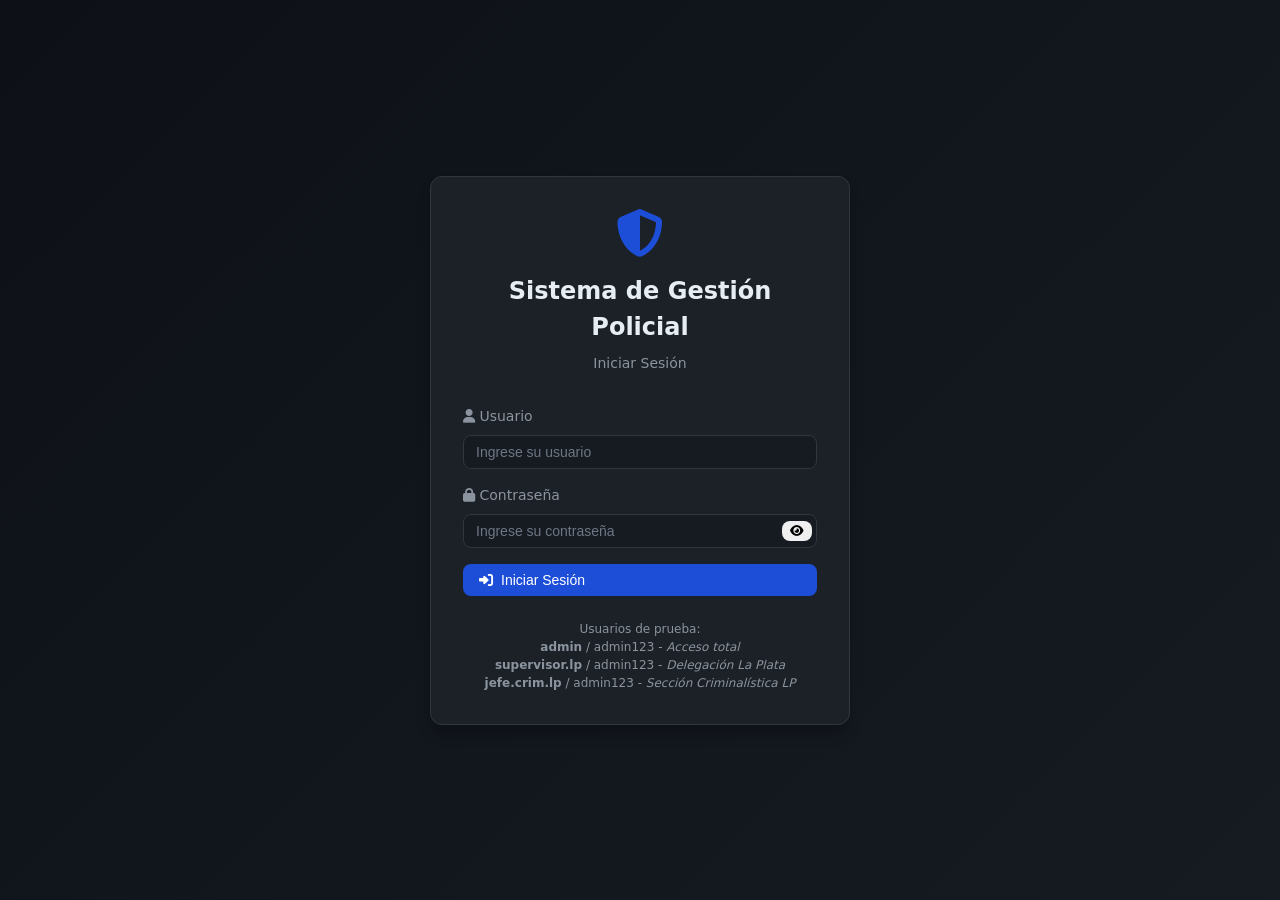
==== configuracion.html @ a8de954f "primeros archivos" ====
<!DOCTYPE html>
<html lang="es">
<head>
    <meta charset="UTF-8">
    <meta name="viewport" content="width=device-width, initial-scale=1.0, user-scalable=yes">
    <title>Configuración - Sistema de Gestión Policial</title>
    <link rel="stylesheet" href="styles.css">
    <link rel="stylesheet" href="https://cdnjs.cloudflare.com/ajax/libs/font-awesome/6.4.0/css/all.min.css">
    <style>
        .catalogo-section { margin-bottom: 2rem; }
        .catalogo-header { display: flex; justify-content: space-between; align-items: center; margin-bottom: 1rem; padding-bottom: 0.5rem; border-bottom: 2px solid var(--accent-primary); }
        .catalogo-items { max-height: 300px; overflow-y: auto; }
        .catalogo-item { display: flex; justify-content: space-between; align-items: center; padding: 0.75rem; border-bottom: 1px solid var(--border); }
        .catalogo-item:hover { background-color: var(--bg-surface); }
        .empty-catalogo { text-align: center; padding: 2rem; color: var(--text-secondary); }
        .add-form { display: flex; gap: 0.5rem; margin-top: 1rem; }
        .add-form input { flex: 1; }
        .grid-catalogos { display: grid; grid-template-columns: repeat(auto-fit, minmax(350px, 1fr)); gap: 1.5rem; }
        .tab-buttons { display: flex; gap: 0.5rem; margin-bottom: 1.5rem; flex-wrap: wrap; }
        .btn-active { background-color: var(--accent-primary); color: white; }
        .btn-inactive { background-color: var(--bg-surface); color: var(--text-secondary); border: 1px solid var(--border); }
        @media (max-width: 768px) { 
            .grid-catalogos { grid-template-columns: 1fr; } 
            .add-form { flex-direction: column; } 
            .tab-buttons { flex-direction: column; } 
            .tab-buttons .btn { width: 100%; } 
        }
    </style>
</head>
<body>
    <div class="header">
        <nav class="navbar">
            <div class="logo"><i class="fas fa-shield-alt"></i><span>Sistema Policial</span></div>
            <div class="hamburger"><span></span><span></span><span></span></div>
            <ul class="nav-menu">
                <li><a href="dashboard.html" class="nav-link"><i class="fas fa-tachometer-alt"></i> Dashboard</a></li>
                <li><a href="personal.html" class="nav-link"><i class="fas fa-users"></i> Personal</a></li>
                <li><a href="recargos.html" class="nav-link"><i class="fas fa-exclamation-triangle"></i> Recargos</a></li>
                <li><a href="expedientes.html" class="nav-link"><i class="fas fa-folder-open"></i> Expedientes</a></li>
                <li><a href="licencias.html" class="nav-link"><i class="fas fa-calendar-alt"></i> Licencias</a></li>
                <li><a href="usuarios.html" class="nav-link"><i class="fas fa-user-cog"></i> Usuarios</a></li>
                <li><a href="configuracion.html" class="nav-link active"><i class="fas fa-cog"></i> Configuración</a></li>
            </ul>
            <div class="user-info"><span id="userInfo"></span><button id="logoutBtn" class="btn btn-sm btn-danger"><i class="fas fa-sign-out-alt"></i> Salir</button></div>
        </nav>
    </div>
    
    <div class="container">
        <h1><i class="fas fa-cog"></i> Configuración del Sistema</h1>
        <p class="text-secondary">Gestione los catálogos, feriados y dependencias del sistema</p>
        
        <div class="tab-buttons">
            <button class="btn btn-active" onclick="showTab('catalogos')" id="tabCatalogosBtn"><i class="fas fa-list"></i> Catálogos</button>
            <button class="btn btn-inactive" onclick="showTab('feriados')" id="tabFeriadosBtn"><i class="fas fa-calendar"></i> Feriados</button>
            <button class="btn btn-inactive" onclick="showTab('sistema')" id="tabSistemaBtn"><i class="fas fa-server"></i> Sistema</button>
            <button class="btn btn-inactive" onclick="showTab('dependencias')" id="tabDependenciasBtn"><i class="fas fa-building"></i> Dependencias</button>
        </div>
        
        <!-- Panel Catálogos -->
        <div id="catalogosPanel" class="tab-panel">
            <div class="grid-catalogos">
                <div class="card catalogo-section">
                    <div class="catalogo-header"><h3><i class="fas fa-user-tie"></i> Jerarquías</h3><span class="badge badge-info" id="jerarquiasCount">0</span></div>
                    <div id="jerarquiasList" class="catalogo-items"></div>
                    <div class="add-form"><input type="text" id="newJerarquia" class="form-control" placeholder="Nueva jerarquía"><button class="btn btn-primary" onclick="addCatalogo('jerarquias', 'newJerarquia')"><i class="fas fa-plus"></i> Agregar</button></div>
                </div>
                <div class="card catalogo-section">
                    <div class="catalogo-header"><h3><i class="fas fa-exclamation-triangle"></i> Tipos Recargo</h3><span class="badge badge-info" id="tipos_recargoCount">0</span></div>
                    <div id="tipos_recargoList" class="catalogo-items"></div>
                    <div class="add-form"><input type="text" id="newTipoRecargo" class="form-control" placeholder="Nuevo tipo"><button class="btn btn-primary" onclick="addCatalogo('tipos_recargo', 'newTipoRecargo')"><i class="fas fa-plus"></i> Agregar</button></div>
                </div>
                <div class="card catalogo-section">
                    <div class="catalogo-header"><h3><i class="fas fa-building"></i> Oficinas</h3><span class="badge badge-info" id="oficinasCount">0</span></div>
                    <div id="oficinasList" class="catalogo-items"></div>
                    <div class="add-form"><input type="text" id="newOficina" class="form-control" placeholder="Nueva oficina"><button class="btn btn-primary" onclick="addCatalogo('oficinas', 'newOficina')"><i class="fas fa-plus"></i> Agregar</button></div>
                </div>
                <div class="card catalogo-section">
                    <div class="catalogo-header"><h3><i class="fas fa-file-alt"></i> Tipos Oficio</h3><span class="badge badge-info" id="tipos_oficioCount">0</span></div>
                    <div id="tipos_oficioList" class="catalogo-items"></div>
                    <div class="add-form"><input type="text" id="newTipoOficio" class="form-control" placeholder="Nuevo tipo"><button class="btn btn-primary" onclick="addCatalogo('tipos_oficio', 'newTipoOficio')"><i class="fas fa-plus"></i> Agregar</button></div>
                </div>
                <div class="card catalogo-section">
                    <div class="catalogo-header"><h3><i class="fas fa-gavel"></i> Juzgados</h3><span class="badge badge-info" id="juzgadosCount">0</span></div>
                    <div id="juzgadosList" class="catalogo-items"></div>
                    <div class="add-form"><input type="text" id="newJuzgado" class="form-control" placeholder="Nuevo juzgado"><button class="btn btn-primary" onclick="addCatalogo('juzgados', 'newJuzgado')"><i class="fas fa-plus"></i> Agregar</button></div>
                </div>
                <div class="card catalogo-section">
                    <div class="catalogo-header"><h3><i class="fas fa-sitemap"></i> Dependencias</h3><span class="badge badge-info" id="dependenciasCount">0</span></div>
                    <div id="dependenciasList" class="catalogo-items"></div>
                    <div class="add-form"><input type="text" id="newDependencia" class="form-control" placeholder="Nueva dependencia"><button class="btn btn-primary" onclick="addCatalogo('dependencias', 'newDependencia')"><i class="fas fa-plus"></i> Agregar</button></div>
                </div>
                <div class="card catalogo-section">
                    <div class="catalogo-header"><h3><i class="fas fa-search"></i> Tipos Requerimiento</h3><span class="badge badge-info" id="tipos_requerimientoCount">0</span></div>
                    <div id="tipos_requerimientoList" class="catalogo-items"></div>
                    <div class="add-form"><input type="text" id="newTipoRequerimiento" class="form-control" placeholder="Nuevo tipo"><button class="btn btn-primary" onclick="addCatalogo('tipos_requerimiento', 'newTipoRequerimiento')"><i class="fas fa-plus"></i> Agregar</button></div>
                </div>
                <div class="card catalogo-section">
                    <div class="catalogo-header"><h3><i class="fas fa-calendar-week"></i> Tipos Licencia</h3><span class="badge badge-info" id="tipos_licenciaCount">0</span></div>
                    <div id="tipos_licenciaList" class="catalogo-items"></div>
                    <div class="add-form"><input type="text" id="newTipoLicencia" class="form-control" placeholder="Nuevo tipo"><button class="btn btn-primary" onclick="addCatalogo('tipos_licencia', 'newTipoLicencia')"><i class="fas fa-plus"></i> Agregar</button></div>
                </div>
                <div class="card catalogo-section">
                    <div class="catalogo-header"><h3><i class="fas fa-hospital-user"></i> Obras Sociales</h3><span class="badge badge-info" id="obras_socialesCount">0</span></div>
                    <div id="obras_socialesList" class="catalogo-items"></div>
                    <div class="add-form"><input type="text" id="newObraSocial" class="form-control" placeholder="Nueva obra social"><button class="btn btn-primary" onclick="addCatalogo('obras_sociales', 'newObraSocial')"><i class="fas fa-plus"></i> Agregar</button></div>
                </div>
            </div>
        </div>
        
        <!-- Panel Feriados -->
        <div id="feriadosPanel" class="tab-panel" style="display:none;">
            <div class="card">
                <div class="card-header"><h3><i class="fas fa-calendar-alt"></i> Feriados</h3><button class="btn btn-primary" onclick="openFeriadoModal()"><i class="fas fa-plus"></i> Agregar</button></div>
                <div class="table-container">
                    <table id="feriadosTable">
                        <thead><tr><th>Fecha</th><th>Motivo</th><th>Tipo</th><th>Acciones</th></tr></thead>
                        <tbody id="feriadosTableBody"></tbody>
                    </table>
                </div>
            </div>
        </div>
        
        <!-- Panel Sistema -->
        <div id="sistemaPanel" class="tab-panel" style="display:none;">
            <div class="grid-catalogos">
                <div class="card">
                    <div class="card-header"><h3>Configuración General</h3></div>
                    <div class="card-body">
                        <div><label>Nombre Sistema</label><input type="text" id="config_nombre_sistema" class="form-control"></div>
                        <button class="btn btn-primary mt-2" onclick="saveConfiguracionGeneral()">Guardar</button>
                    </div>
                </div>
                <div class="card">
                    <div class="card-header"><h3>Respaldo</h3></div>
                    <div class="card-body">
                        <button class="btn btn-primary" onclick="backupDatabase()">Exportar Backup</button>
                        <button class="btn btn-secondary" onclick="restoreDatabase()">Restaurar</button>
                        <input type="file" id="restore_file" style="display:none;" accept=".json">
                    </div>
                </div>
            </div>
        </div>
        
        <!-- Panel Dependencias -->
        <div id="dependenciasPanel" class="tab-panel" style="display:none;">
            <div class="card">
                <div class="card-header"><h3>Estructura</h3><button class="btn btn-primary" onclick="openDependenciaModal()"><i class="fas fa-plus"></i> Nueva Dependencia</button></div>
                <div class="table-container">
                    <table id="dependenciasTable">
                        <thead><tr><th>Nombre</th><th>Nivel</th><th>Padre</th><th>Código</th><th>Acciones</th></tr></thead>
                        <tbody id="dependenciasTableBody"></tbody>
                    </table>
                </div>
            </div>
        </div>
    </div>
    
    <!-- Modales -->
    <div id="editCatalogoModal" class="modal">
        <div class="modal-content" style="max-width:400px;">
            <div class="modal-header"><h3>Editar</h3><span class="close-modal">&times;</span></div>
            <div class="modal-body"><div><label>Valor</label><input type="text" id="editCatalogoValor" class="form-control"><input type="hidden" id="editCatalogoId"><input type="hidden" id="editCatalogoTipo"></div></div>
            <div class="modal-footer"><button class="btn btn-secondary" onclick="closeModal()">Cancelar</button><button class="btn btn-primary" onclick="saveEditCatalogo()">Guardar</button></div>
        </div>
    </div>
    
    <div id="feriadoModal" class="modal">
        <div class="modal-content" style="max-width:400px;">
            <div class="modal-header"><h3>Agregar Feriado</h3><span class="close-modal">&times;</span></div>
            <div class="modal-body">
                <div><label>Fecha</label><input type="date" id="feriado_fecha" class="form-control"></div>
                <div><label>Motivo</label><input type="text" id="feriado_motivo" class="form-control"></div>
                <div><label>Tipo</label><select id="feriado_tipo" class="form-control"><option>Nacional</option><option>Provincial</option><option>Municipal</option></select></div>
            </div>
            <div class="modal-footer"><button class="btn btn-secondary" onclick="closeModal()">Cancelar</button><button class="btn btn-primary" onclick="saveFeriado()">Guardar</button></div>
        </div>
    </div>
    
    <div id="dependenciaModal" class="modal">
        <div class="modal-content" style="max-width:500px;">
            <div class="modal-header"><h3>Nueva Dependencia</h3><span class="close-modal">&times;</span></div>
            <div class="modal-body">
                <div><label>Nombre</label><input type="text" id="dependencia_nombre" class="form-control"></div>
                <div><label>Nivel</label><select id="dependencia_nivel" class="form-control"><option>central</option><option>delegacion</option><option>seccion</option></select></div>
                <div><label>Padre</label><select id="dependencia_padre" class="form-control"><option value="">Ninguno</option></select></div>
                <div><label>Código</label><input type="text" id="dependencia_codigo" class="form-control"></div>
                <div><label>Dirección</label><textarea id="dependencia_direccion" class="form-control" rows="2"></textarea></div>
                <div><label>Teléfono</label><input type="text" id="dependencia_telefono" class="form-control"></div>
                <div><label>Email</label><input type="email" id="dependencia_email" class="form-control"></div>
            </div>
            <div class="modal-footer"><button class="btn btn-secondary" onclick="closeModal()">Cancelar</button><button class="btn btn-primary" onclick="saveDependencia()">Guardar</button></div>
        </div>
    </div>
    
    <div id="toast-container" class="toast-container"></div>
    
    <script>
        const API_URL = 'backend/api.php';
        
        function showToast(message, type) {
            const container = document.getElementById('toast-container');
            if (!container) return;
            const toast = document.createElement('div');
            toast.className = `toast toast-${type}`;
            toast.innerHTML = `<div>${message}</div>`;
            container.appendChild(toast);
            setTimeout(() => toast.remove(), 3000);
        }
        
        function escapeHtml(text) {
            if (!text) return '';
            const div = document.createElement('div');
            div.textContent = text;
            return div.innerHTML;
        }
        
        function getToken() {
            return localStorage.getItem('jwt_token');
        }
        
        async function apiRequest(endpoint, method = 'GET', data = null) {
            const token = getToken();
            const headers = { 'Content-Type': 'application/json' };
            if (token) headers['Authorization'] = `Bearer ${token}`;
            
            let url = `${API_URL}?endpoint=${endpoint}`;
            const options = { method, headers };
            if (data && (method === 'POST' || method === 'PUT')) options.body = JSON.stringify(data);
            
            try {
                const response = await fetch(url, options);
                const result = await response.json();
                if (response.status === 401) {
                    window.location.href = 'index.html';
                    throw new Error('Sesión expirada');
                }
                return result;
            } catch (error) {
                console.error('API Error:', error);
                showToast('Error de conexión', 'error');
                return [];
            }
        }
        
        function closeModal() {
            document.querySelectorAll('.modal').forEach(m => m.style.display = 'none');
        }
        
        function showTab(tab) {
            document.getElementById('catalogosPanel').style.display = 'none';
            document.getElementById('feriadosPanel').style.display = 'none';
            document.getElementById('sistemaPanel').style.display = 'none';
            document.getElementById('dependenciasPanel').style.display = 'none';
            document.getElementById(`${tab}Panel`).style.display = 'block';
            
            const btns = ['catalogos', 'feriados', 'sistema', 'dependencias'];
            btns.forEach(btn => {
                const el = document.getElementById(`tab${btn.charAt(0).toUpperCase() + btn.slice(1)}Btn`);
                if (el) {
                    el.className = btn === tab ? 'btn btn-active' : 'btn btn-inactive';
                }
            });
        }
        
        async function loadCatalogo(tipo) {
            try {
                const response = await fetch(`${API_URL}?endpoint=catalogos&tipo=${tipo}`, {
                    headers: { 'Authorization': `Bearer ${getToken()}` }
                });
                const data = await response.json();
                const container = document.getElementById(`${tipo}List`);
                const countSpan = document.getElementById(`${tipo}Count`);
                if (countSpan) countSpan.textContent = data.length;
                if (container) {
                    if (!data || data.length === 0) {
                        container.innerHTML = '<div class="empty-catalogo">No hay elementos registrados</div>';
                    } else {
                        container.innerHTML = data.map(item => `
                            <div class="catalogo-item">
                                <span>${escapeHtml(item.valor)}</span>
                                <div>
                                    <button class="btn-sm btn-warning" onclick="openEditModal(${item.id}, '${tipo}', '${escapeHtml(item.valor)}')">
                                        <i class="fas fa-edit"></i>
                                    </button>
                                    <button class="btn-sm btn-danger" onclick="deleteCatalogo(${item.id}, '${tipo}')">
                                        <i class="fas fa-trash"></i>
                                    </button>
                                </div>
                            </div>
                        `).join('');
                    }
                }
            } catch (error) {
                console.error(`Error loading ${tipo}:`, error);
                showToast(`Error cargando ${tipo}`, 'error');
            }
        }
        
        async function loadAllCatalogos() {
            const catalogosList = [
                'jerarquias', 'tipos_recargo', 'oficinas', 'tipos_oficio',
                'juzgados', 'dependencias', 'tipos_requerimiento', 
                'tipos_licencia', 'obras_sociales'
            ];
            for (const tipo of catalogosList) {
                await loadCatalogo(tipo);
            }
        }
        
        async function addCatalogo(tipo, inputId) {
            const input = document.getElementById(inputId);
            const valor = input.value.trim();
            if (!valor) {
                showToast('Ingrese un valor', 'warning');
                return;
            }
            try {
                const response = await fetch(`${API_URL}?endpoint=catalogos`, {
                    method: 'POST',
                    headers: {
                        'Content-Type': 'application/json',
                        'Authorization': `Bearer ${getToken()}`
                    },
                    body: JSON.stringify({ tipo, valor, orden: 0 })
                });
                const result = await response.json();
                if (result.success) {
                    showToast('Elemento agregado correctamente', 'success');
                    input.value = '';
                    await loadCatalogo(tipo);
                } else {
                    showToast(result.error || 'Error al agregar', 'error');
                }
            } catch (error) {
                showToast('Error de conexión', 'error');
            }
        }
        
        function openEditModal(id, tipo, valor) {
            document.getElementById('editCatalogoId').value = id;
            document.getElementById('editCatalogoTipo').value = tipo;
            document.getElementById('editCatalogoValor').value = valor;
            document.getElementById('editCatalogoModal').style.display = 'flex';
        }
        
        async function saveEditCatalogo() {
            const id = document.getElementById('editCatalogoId').value;
            const tipo = document.getElementById('editCatalogoTipo').value;
            const nuevoValor = document.getElementById('editCatalogoValor').value.trim();
            if (!nuevoValor) {
                showToast('El valor no puede estar vacío', 'warning');
                return;
            }
            try {
                const response = await fetch(`${API_URL}?endpoint=catalogos&id=${id}`, {
                    method: 'PUT',
                    headers: {
                        'Content-Type': 'application/json',
                        'Authorization': `Bearer ${getToken()}`
                    },
                    body: JSON.stringify({ valor: nuevoValor, orden: 0 })
                });
                const result = await response.json();
                if (result.success) {
                    showToast('Elemento actualizado', 'success');
                    closeModal();
                    await loadCatalogo(tipo);
                } else {
                    showToast(result.error || 'Error al actualizar', 'error');
                }
            } catch (error) {
                showToast('Error de conexión', 'error');
            }
        }
        
        async function deleteCatalogo(id, tipo) {
            if (!confirm('¿Eliminar este elemento? Podría afectar registros existentes.')) return;
            try {
                const response = await fetch(`${API_URL}?endpoint=catalogos&id=${id}`, {
                    method: 'DELETE',
                    headers: { 'Authorization': `Bearer ${getToken()}` }
                });
                const result = await response.json();
                if (result.success) {
                    showToast('Elemento eliminado', 'success');
                    await loadCatalogo(tipo);
                } else {
                    showToast(result.error || 'Error al eliminar', 'error');
                }
            } catch (error) {
                showToast('Error de conexión', 'error');
            }
        }
        
        async function loadFeriados() {
            try {
                const response = await fetch(`${API_URL}?endpoint=feriados`, {
                    headers: { 'Authorization': `Bearer ${getToken()}` }
                });
                const data = await response.json();
                const tbody = document.getElementById('feriadosTableBody');
                if (!data || data.length === 0) {
                    tbody.innerHTML = '<tr><td colspan="4" class="text-center">No hay feriados registrados</td></tr>';
                } else {
                    tbody.innerHTML = data.map(item => `
                        <tr>
                            <td>${item.fecha}</td>
                            <td>${escapeHtml(item.motivo)}</td>
                            <td><span class="badge badge-info">${item.tipo}</span></td>
                            <td><button class="btn-sm btn-danger" onclick="deleteFeriado(${item.id})"><i class="fas fa-trash"></i> Eliminar</button></td>
                        </tr>
                    `).join('');
                }
            } catch (error) {
                console.error('Error loading feriados:', error);
                showToast('Error cargando feriados', 'error');
            }
        }
        
        function openFeriadoModal() {
            document.getElementById('feriadoModal').style.display = 'flex';
            document.getElementById('feriado_fecha').value = new Date().toISOString().split('T')[0];
            document.getElementById('feriado_motivo').value = '';
            document.getElementById('feriado_tipo').value = 'Nacional';
        }
        
        async function saveFeriado() {
            const fecha = document.getElementById('feriado_fecha').value;
            const motivo = document.getElementById('feriado_motivo').value;
            const tipo = document.getElementById('feriado_tipo').value;
            if (!fecha || !motivo) {
                showToast('Complete todos los campos', 'warning');
                return;
            }
            try {
                const response = await fetch(`${API_URL}?endpoint=feriados`, {
                    method: 'POST',
                    headers: {
                        'Content-Type': 'application/json',
                        'Authorization': `Bearer ${getToken()}`
                    },
                    body: JSON.stringify({ fecha, motivo, tipo })
                });
                const result = await response.json();
                if (result.success) {
                    showToast('Feriado agregado correctamente', 'success');
                    closeModal();
                    loadFeriados();
                } else {
                    showToast(result.error || 'Error al agregar', 'error');
                }
            } catch (error) {
                showToast('Error de conexión', 'error');
            }
        }
        
        async function deleteFeriado(id) {
            if (!confirm('¿Eliminar este feriado?')) return;
            try {
                const response = await fetch(`${API_URL}?endpoint=feriados&id=${id}`, {
                    method: 'DELETE',
                    headers: { 'Authorization': `Bearer ${getToken()}` }
                });
                const result = await response.json();
                if (result.success) {
                    showToast('Feriado eliminado', 'success');
                    loadFeriados();
                } else {
                    showToast(result.error || 'Error al eliminar', 'error');
                }
            } catch (error) {
                showToast('Error de conexión', 'error');
            }
        }
        
        async function loadConfiguracion() {
            try {
                const response = await fetch(`${API_URL}?endpoint=configuracion`, {
                    headers: { 'Authorization': `Bearer ${getToken()}` }
                });
                const config = await response.json();
                document.getElementById('config_nombre_sistema').value = config.nombre_sistema || 'Sistema Policial';
            } catch (error) {
                console.error('Error loading config:', error);
            }
        }
        
        async function saveConfiguracionGeneral() {
            const nombreSistema = document.getElementById('config_nombre_sistema').value;
            try {
                const response = await fetch(`${API_URL}?endpoint=configuracion`, {
                    method: 'POST',
                    headers: {
                        'Content-Type': 'application/json',
                        'Authorization': `Bearer ${getToken()}`
                    },
                    body: JSON.stringify({ clave: 'nombre_sistema', valor: nombreSistema, tipo: 'text' })
                });
                const result = await response.json();
                if (result.success) {
                    showToast('Configuración guardada', 'success');
                } else {
                    showToast('Error al guardar', 'error');
                }
            } catch (error) {
                showToast('Error de conexión', 'error');
            }
        }
        
        async function backupDatabase() {
            try {
                const response = await fetch(`${API_URL}?endpoint=backup`, {
                    headers: { 'Authorization': `Bearer ${getToken()}` }
                });
                const data = await response.json();
                const blob = new Blob([JSON.stringify(data, null, 2)], { type: 'application/json' });
                const url = URL.createObjectURL(blob);
                const a = document.createElement('a');
                a.href = url;
                a.download = `backup_${new Date().toISOString().split('T')[0]}.json`;
                a.click();
                URL.revokeObjectURL(url);
                showToast('Backup generado correctamente', 'success');
            } catch (error) {
                showToast('Error generando backup', 'error');
            }
        }
        
        function restoreDatabase() {
            document.getElementById('restore_file').click();
            document.getElementById('restore_file').onchange = async (e) => {
                const file = e.target.files[0];
                if (!file) return;
                const reader = new FileReader();
                reader.onload = async (event) => {
                    try {
                        const data = JSON.parse(event.target.result);
                        const response = await fetch(`${API_URL}?endpoint=restore`, {
                            method: 'POST',
                            headers: {
                                'Content-Type': 'application/json',
                                'Authorization': `Bearer ${getToken()}`
                            },
                            body: JSON.stringify(data)
                        });
                        const result = await response.json();
                        if (result.success) {
                            showToast('Base de datos restaurada correctamente', 'success');
                            location.reload();
                        } else {
                            showToast('Error al restaurar', 'error');
                        }
                    } catch (error) {
                        showToast('Error restaurando backup', 'error');
                    }
                };
                reader.readAsText(file);
            };
        }
        
        async function loadDependencias() {
            try {
                const response = await fetch(`${API_URL}?endpoint=dependencias`, {
                    headers: { 'Authorization': `Bearer ${getToken()}` }
                });
                const data = await response.json();
                const tbody = document.getElementById('dependenciasTableBody');
                if (!data || data.length === 0) {
                    tbody.innerHTML = '<tr><td colspan="5" class="text-center">No hay dependencias registradas</td></tr>';
                } else {
                    tbody.innerHTML = data.map(item => `
                        <tr>
                            <td>${escapeHtml(item.nombre)}</td>
                            <td><span class="badge badge-info">${item.nivel}</span></td>
                            <td>${escapeHtml(item.padre_nombre || '-')}</td>
                            <td>${escapeHtml(item.codigo || '-')}</td>
                            <td>
                                <button class="btn-sm btn-primary" onclick="editDependencia(${item.id})"><i class="fas fa-edit"></i></button>
                                <button class="btn-sm btn-danger" onclick="deleteDependencia(${item.id})"><i class="fas fa-trash"></i></button>
                             </td>
                        </tr>
                    `).join('');
                }
                const selectPadre = document.getElementById('dependencia_padre');
                if (selectPadre) {
                    selectPadre.innerHTML = '<option value="">Ninguna (Nivel superior)</option>' + 
                        data.filter(d => d.nivel !== 'seccion').map(d => `<option value="${d.id}">${escapeHtml(d.nombre)}</option>`).join('');
                }
            } catch (error) {
                console.error('Error loading dependencias:', error);
                showToast('Error cargando dependencias', 'error');
            }
        }
        
        function openDependenciaModal(data = null) {
            const modal = document.getElementById('dependenciaModal');
            if (!modal) return;
            if (data) {
                document.getElementById('dependencia_nombre').value = data.nombre;
                document.getElementById('dependencia_nivel').value = data.nivel;
                document.getElementById('dependencia_padre').value = data.padre_id || '';
                document.getElementById('dependencia_codigo').value = data.codigo || '';
                document.getElementById('dependencia_direccion').value = data.direccion || '';
                document.getElementById('dependencia_telefono').value = data.telefono || '';
                document.getElementById('dependencia_email').value = data.email || '';
                modal.dataset.id = data.id;
                document.querySelector('#dependenciaModal .modal-header h3').textContent = 'Editar Dependencia';
            } else {
                const form = document.getElementById('dependenciaForm');
                if (form) form.reset();
                delete modal.dataset.id;
                document.querySelector('#dependenciaModal .modal-header h3').textContent = 'Nueva Dependencia';
            }
            modal.style.display = 'flex';
        }
        
        async function saveDependencia() {
            const modal = document.getElementById('dependenciaModal');
            const id = modal.dataset?.id;
            const data = {
                nombre: document.getElementById('dependencia_nombre').value,
                nivel: document.getElementById('dependencia_nivel').value,
                padre_id: document.getElementById('dependencia_padre').value || null,
                codigo: document.getElementById('dependencia_codigo').value,
                direccion: document.getElementById('dependencia_direccion').value,
                telefono: document.getElementById('dependencia_telefono').value,
                email: document.getElementById('dependencia_email').value
            };
            if (!data.nombre) {
                showToast('Complete el nombre de la dependencia', 'warning');
                return;
            }
            try {
                let result;
                if (id) {
                    result = await apiRequest(`dependencias&id=${id}`, 'PUT', data);
                } else {
                    result = await apiRequest('dependencias', 'POST', data);
                }
                if (result && result.success) {
                    showToast(`Dependencia ${id ? 'actualizada' : 'creada'} correctamente`, 'success');
                    closeModal();
                    loadDependencias();
                } else {
                    showToast('Error al guardar', 'error');
                }
            } catch (error) {
                showToast('Error guardando dependencia', 'error');
            }
        }
        
        async function editDependencia(id) {
            try {
                const data = await apiRequest(`dependencias&id=${id}`);
                if (data) openDependenciaModal(data);
            } catch (error) {
                showToast('Error cargando datos', 'error');
            }
        }
        
        async function deleteDependencia(id) {
            if (confirm('¿Eliminar esta dependencia? Se eliminarán también sus sub-dependencias.')) {
                try {
                    const result = await apiRequest(`dependencias&id=${id}`, 'DELETE');
                    if (result && result.success) {
                        showToast('Dependencia eliminada', 'success');
                        loadDependencias();
                    } else {
                        showToast('Error al eliminar', 'error');
                    }
                } catch (error) {
                    showToast('Error eliminando dependencia', 'error');
                }
            }
        }
        
        function checkAuth() {
            const user = localStorage.getItem('current_user');
            if (!user) {
                window.location.href = 'index.html';
                return false;
            }
            const userData = JSON.parse(user);
            const userInfoEl = document.getElementById('userInfo');
            if (userInfoEl) {
                userInfoEl.innerHTML = `<span>${userData.nombre}</span><span class="badge badge-info">${userData.rol}</span>`;
            }
            return true;
        }
        
        function handleLogout() {
            localStorage.removeItem('current_user');
            localStorage.removeItem('jwt_token');
            window.location.href = 'index.html';
        }
        
        function toggleMobileMenu() {
            document.querySelector('.nav-menu')?.classList.toggle('active');
        }
        
        document.addEventListener('DOMContentLoaded', async () => {
            if (!checkAuth()) return;
            await loadAllCatalogos();
            await loadFeriados();
            await loadConfiguracion();
            await loadDependencias();
            document.getElementById('logoutBtn')?.addEventListener('click', handleLogout);
            document.querySelector('.hamburger')?.addEventListener('click', toggleMobileMenu);
            document.querySelectorAll('.close-modal').forEach(btn => btn.addEventListener('click', closeModal));
            window.addEventListener('click', (e) => {
                if (e.target.classList?.contains('modal')) closeModal();
            });
        });
        
        // Exponer funciones globales
        window.showTab = showTab;
        window.addCatalogo = addCatalogo;
        window.openEditModal = openEditModal;
        window.saveEditCatalogo = saveEditCatalogo;
        window.deleteCatalogo = deleteCatalogo;
        window.openFeriadoModal = openFeriadoModal;
        window.saveFeriado = saveFeriado;
        window.deleteFeriado = deleteFeriado;
        window.saveConfiguracionGeneral = saveConfiguracionGeneral;
        window.backupDatabase = backupDatabase;
        window.restoreDatabase = restoreDatabase;
        window.openDependenciaModal = openDependenciaModal;
        window.saveDependencia = saveDependencia;
        window.editDependencia = editDependencia;
        window.deleteDependencia = deleteDependencia;
        window.closeModal = closeModal;
        window.handleLogout = handleLogout;
        window.toggleMobileMenu = toggleMobileMenu;
    </script>
</body>
</html>
---- styles.css ----
/* ==================== VARIABLES CSS - TEMA OSCURO ==================== */
:root {
    --bg-primary: #0d1117;
    --bg-surface: #161b22;
    --bg-card: #1c2128;
    --border: #30363d;
    --accent-primary: #1d4ed8;
    --accent-primary-hover: #1e40af;
    --accent-success: #16a34a;
    --accent-success-hover: #15803d;
    --accent-warning: #d97706;
    --accent-warning-hover: #b45309;
    --accent-danger: #dc2626;
    --accent-danger-hover: #b91c1c;
    --text-primary: #e6edf3;
    --text-secondary: #8b949e;
    --text-muted: #6e7683;
    --radius-card: 12px;
    --radius-element: 8px;
    --shadow-sm: 0 1px 2px 0 rgba(0, 0, 0, 0.3);
    --shadow-md: 0 4px 6px -1px rgba(0, 0, 0, 0.3);
    --shadow-lg: 0 10px 15px -3px rgba(0, 0, 0, 0.3);
    --transition: all 0.3s ease;
}

/* ==================== RESET Y ESTILOS BASE ==================== */
* {
    margin: 0;
    padding: 0;
    box-sizing: border-box;
}

body {
    font-family: 'Segoe UI', system-ui, -apple-system, 'Roboto', sans-serif;
    background-color: var(--bg-primary);
    color: var(--text-primary);
    line-height: 1.5;
    overflow-x: hidden;
}

/* ==================== SCROLLBAR PERSONALIZADA ==================== */
::-webkit-scrollbar { width: 8px; height: 8px; }
::-webkit-scrollbar-track { background: var(--bg-surface); border-radius: 4px; }
::-webkit-scrollbar-thumb { background: var(--border); border-radius: 4px; }
::-webkit-scrollbar-thumb:hover { background: var(--text-secondary); }

/* ==================== CONTENEDORES ==================== */
.container { max-width: 1400px; margin: 0 auto; padding: 20px; }

/* ==================== HEADER Y NAVEGACIÓN ==================== */
.header {
    background-color: var(--bg-surface);
    border-bottom: 1px solid var(--border);
    position: sticky;
    top: 0;
    z-index: 1000;
    backdrop-filter: blur(10px);
}
.navbar {
    display: flex;
    justify-content: space-between;
    align-items: center;
    padding: 1rem 2rem;
    max-width: 1400px;
    margin: 0 auto;
}
.logo {
    display: flex;
    align-items: center;
    gap: 10px;
    font-size: 1.25rem;
    font-weight: bold;
    color: var(--accent-primary);
}
.logo i { font-size: 1.5rem; }
.nav-menu { display: flex; gap: 0.5rem; list-style: none; }
.nav-link {
    color: var(--text-secondary);
    text-decoration: none;
    padding: 0.5rem 1rem;
    border-radius: var(--radius-element);
    transition: var(--transition);
    display: flex;
    align-items: center;
    gap: 8px;
}
.nav-link:hover { background-color: var(--bg-card); color: var(--text-primary); }
.nav-link.active { background-color: var(--accent-primary); color: white; }
.user-info { display: flex; align-items: center; gap: 1rem; }

/* ==================== BOTÓN HAMBURGUESA ==================== */
.hamburger {
    display: none;
    flex-direction: column;
    cursor: pointer;
    gap: 4px;
}
.hamburger span {
    width: 25px;
    height: 3px;
    background-color: var(--text-primary);
    border-radius: 3px;
    transition: var(--transition);
}

/* ==================== TARJETAS ==================== */
.card {
    background-color: var(--bg-card);
    border: 1px solid var(--border);
    border-radius: var(--radius-card);
    padding: 1.5rem;
    transition: var(--transition);
}
.card:hover { transform: translateY(-2px); box-shadow: var(--shadow-md); }
.card-header {
    display: flex;
    justify-content: space-between;
    align-items: center;
    margin-bottom: 1rem;
    padding-bottom: 0.75rem;
    border-bottom: 1px solid var(--border);
}
.card-title { font-size: 1.25rem; font-weight: 600; }
.card-body { margin-top: 1rem; }

/* ==================== BOTONES ==================== */
.btn {
    padding: 0.5rem 1rem;
    border: none;
    border-radius: var(--radius-element);
    cursor: pointer;
    font-size: 0.875rem;
    font-weight: 500;
    transition: var(--transition);
    display: inline-flex;
    align-items: center;
    gap: 8px;
    text-decoration: none;
}
.btn-primary { background-color: var(--accent-primary); color: white; }
.btn-primary:hover { background-color: var(--accent-primary-hover); transform: translateY(-1px); }
.btn-success { background-color: var(--accent-success); color: white; }
.btn-success:hover { background-color: var(--accent-success-hover); }
.btn-warning { background-color: var(--accent-warning); color: white; }
.btn-warning:hover { background-color: var(--accent-warning-hover); }
.btn-danger { background-color: var(--accent-danger); color: white; }
.btn-danger:hover { background-color: var(--accent-danger-hover); }
.btn-secondary {
    background-color: var(--bg-surface);
    color: var(--text-primary);
    border: 1px solid var(--border);
}
.btn-secondary:hover { background-color: var(--bg-card); border-color: var(--text-secondary); }
.btn-sm { padding: 0.25rem 0.5rem; font-size: 0.75rem; }
.btn:disabled { opacity: 0.5; cursor: not-allowed; }

/* ==================== FORMULARIOS ==================== */
.form-group { margin-bottom: 1rem; }
.form-group label {
    display: block;
    margin-bottom: 0.5rem;
    color: var(--text-secondary);
    font-size: 0.875rem;
    font-weight: 500;
}
.form-control {
    width: 100%;
    padding: 0.5rem 0.75rem;
    background-color: var(--bg-surface);
    border: 1px solid var(--border);
    border-radius: var(--radius-element);
    color: var(--text-primary);
    font-size: 0.875rem;
    transition: var(--transition);
}
.form-control:focus {
    outline: none;
    border-color: var(--accent-primary);
    box-shadow: 0 0 0 2px rgba(29, 78, 216, 0.2);
}
.form-control::placeholder { color: var(--text-muted); }
select.form-control { cursor: pointer; }
textarea.form-control { resize: vertical; min-height: 80px; }
.form-row {
    display: grid;
    grid-template-columns: repeat(auto-fit, minmax(250px, 1fr));
    gap: 1rem;
}

/* ==================== TABLAS ==================== */
.table-container {
    overflow-x: auto;
    border-radius: var(--radius-card);
    border: 1px solid var(--border);
}
table {
    width: 100%;
    border-collapse: collapse;
    font-size: 0.875rem;
}
th, td {
    padding: 0.75rem 1rem;
    text-align: left;
    border-bottom: 1px solid var(--border);
}
th {
    background-color: var(--bg-surface);
    font-weight: 600;
    color: var(--text-secondary);
    position: sticky;
    top: 0;
}
tr:hover { background-color: var(--bg-surface); }

/* ==================== MODAL ==================== */
.modal {
    display: none;
    position: fixed;
    top: 0;
    left: 0;
    width: 100%;
    height: 100%;
    background-color: rgba(0, 0, 0, 0.8);
    z-index: 2000;
    justify-content: center;
    align-items: center;
    backdrop-filter: blur(4px);
}
.modal-content {
    background-color: var(--bg-card);
    border-radius: var(--radius-card);
    width: 90%;
    max-width: 800px;
    max-height: 90vh;
    overflow-y: auto;
    animation: modalSlideIn 0.3s ease;
    border: 1px solid var(--border);
}
@keyframes modalSlideIn {
    from { transform: translateY(-50px); opacity: 0; }
    to { transform: translateY(0); opacity: 1; }
}
.modal-header {
    display: flex;
    justify-content: space-between;
    align-items: center;
    padding: 1rem 1.5rem;
    border-bottom: 1px solid var(--border);
    position: sticky;
    top: 0;
    background-color: var(--bg-card);
    z-index: 1;
}
.modal-body { padding: 1.5rem; }
.modal-footer {
    padding: 1rem 1.5rem;
    border-top: 1px solid var(--border);
    display: flex;
    justify-content: flex-end;
    gap: 0.5rem;
    position: sticky;
    bottom: 0;
    background-color: var(--bg-card);
}
.close-modal {
    font-size: 1.5rem;
    cursor: pointer;
    color: var(--text-secondary);
    transition: var(--transition);
}
.close-modal:hover { color: var(--accent-danger); }

/* ==================== TOAST NOTIFICATIONS ==================== */
.toast-container {
    position: fixed;
    top: 20px;
    right: 20px;
    z-index: 3000;
}
.toast {
    background-color: var(--bg-card);
    border-left: 4px solid;
    border-radius: var(--radius-element);
    padding: 0.75rem 1rem;
    margin-bottom: 0.5rem;
    min-width: 280px;
    animation: toastSlideIn 0.3s ease;
    box-shadow: var(--shadow-lg);
    display: flex;
    justify-content: space-between;
    align-items: center;
}
.toast-success { border-left-color: var(--accent-success); }
.toast-error { border-left-color: var(--accent-danger); }
.toast-warning { border-left-color: var(--accent-warning); }
.toast-info { border-left-color: var(--accent-primary); }
@keyframes toastSlideIn {
    from { transform: translateX(100%); opacity: 0; }
    to { transform: translateX(0); opacity: 1; }
}

/* ==================== DASHBOARD WIDGETS ==================== */
.dashboard-grid {
    display: grid;
    grid-template-columns: repeat(auto-fit, minmax(350px, 1fr));
    gap: 1.5rem;
    margin-top: 1.5rem;
}
.widget {
    background-color: var(--bg-card);
    border: 1px solid var(--border);
    border-radius: var(--radius-card);
    padding: 1.5rem;
}
.widget-title {
    font-size: 0.875rem;
    font-weight: 600;
    margin-bottom: 1rem;
    color: var(--text-secondary);
    text-transform: uppercase;
    letter-spacing: 0.5px;
}
.widget-value {
    font-size: 2.5rem;
    font-weight: bold;
    color: var(--accent-primary);
}

/* ==================== GRÁFICO DE BARRAS CSS ==================== */
.bar-chart { margin-top: 1rem; }
.bar-item { margin-bottom: 0.75rem; }
.bar-label {
    display: flex;
    justify-content: space-between;
    margin-bottom: 0.25rem;
    font-size: 0.75rem;
    color: var(--text-secondary);
}
.bar {
    background-color: var(--bg-surface);
    border-radius: var(--radius-element);
    overflow: hidden;
}
.bar-fill {
    background-color: var(--accent-primary);
    height: 28px;
    border-radius: var(--radius-element);
    transition: width 0.5s ease;
    display: flex;
    align-items: center;
    justify-content: flex-end;
    padding-right: 8px;
    color: white;
    font-size: 0.75rem;
    font-weight: 500;
}

/* ==================== BUSCADOR Y FILTROS ==================== */
.search-bar {
    display: flex;
    gap: 0.5rem;
    margin-bottom: 1rem;
    flex-wrap: wrap;
}
.search-bar input { flex: 1; min-width: 200px; }
.filters {
    display: flex;
    gap: 0.5rem;
    margin-bottom: 1rem;
    flex-wrap: wrap;
}

/* ==================== BADGES ==================== */
.badge {
    display: inline-block;
    padding: 0.25rem 0.5rem;
    border-radius: var(--radius-element);
    font-size: 0.7rem;
    font-weight: 600;
    text-transform: uppercase;
}
.badge-success { background-color: rgba(22, 163, 74, 0.2); color: var(--accent-success); }
.badge-warning { background-color: rgba(217, 119, 6, 0.2); color: var(--accent-warning); }
.badge-danger { background-color: rgba(220, 38, 38, 0.2); color: var(--accent-danger); }
.badge-info { background-color: rgba(29, 78, 216, 0.2); color: var(--accent-primary); }
.badge-secondary { background-color: var(--bg-surface); color: var(--text-secondary); }

/* ==================== DRAG & DROP ==================== */
.drop-zone {
    border: 2px dashed var(--border);
    border-radius: var(--radius-element);
    padding: 2rem;
    text-align: center;
    cursor: pointer;
    transition: var(--transition);
    background-color: var(--bg-surface);
}
.drop-zone:hover { border-color: var(--accent-primary); background-color: rgba(29, 78, 216, 0.05); }
.drop-zone.drag-over { border-color: var(--accent-primary); background-color: rgba(29, 78, 216, 0.1); }

/* ==================== LOGIN ==================== */
.login-container {
    min-height: 100vh;
    display: flex;
    justify-content: center;
    align-items: center;
    background: linear-gradient(135deg, var(--bg-primary) 0%, var(--bg-surface) 100%);
}
.login-card {
    background-color: var(--bg-card);
    border-radius: var(--radius-card);
    padding: 2rem;
    width: 100%;
    max-width: 420px;
    box-shadow: var(--shadow-lg);
    border: 1px solid var(--border);
}
.login-header {
    text-align: center;
    margin-bottom: 2rem;
}
.login-header i {
    font-size: 3rem;
    color: var(--accent-primary);
    margin-bottom: 1rem;
}
.login-header h2 { font-size: 1.5rem; margin-bottom: 0.5rem; }
.login-header p { color: var(--text-secondary); font-size: 0.875rem; }

/* ==================== CATÁLOGOS ==================== */
.catalogo-section { margin-bottom: 2rem; }
.catalogo-header {
    display: flex;
    justify-content: space-between;
    align-items: center;
    margin-bottom: 1rem;
    padding-bottom: 0.5rem;
    border-bottom: 2px solid var(--accent-primary);
}
.catalogo-items { max-height: 300px; overflow-y: auto; }
.catalogo-item {
    display: flex;
    justify-content: space-between;
    align-items: center;
    padding: 0.75rem;
    border-bottom: 1px solid var(--border);
    transition: var(--transition);
}
.catalogo-item:hover { background-color: var(--bg-surface); }
.empty-catalogo { text-align: center; padding: 2rem; color: var(--text-secondary); }

/* ==================== TABS ==================== */
.tab-buttons {
    display: flex;
    gap: 0.5rem;
    margin-bottom: 1.5rem;
    flex-wrap: wrap;
}
.tab-panel { animation: fadeIn 0.3s ease; }
@keyframes fadeIn {
    from { opacity: 0; }
    to { opacity: 1; }
}

/* ==================== RESPONSIVE DESIGN ==================== */
@media (max-width: 768px) {
    .hamburger { display: flex; }
    .nav-menu {
        display: none;
        position: absolute;
        top: 60px;
        left: 0;
        right: 0;
        flex-direction: column;
        background-color: var(--bg-surface);
        padding: 1rem;
        border-bottom: 1px solid var(--border);
        gap: 0.5rem;
    }
    .nav-menu.active { display: flex; }
    .nav-link { padding: 0.75rem 1rem; }
    .dashboard-grid { grid-template-columns: 1fr; }
    .modal-content { width: 95%; margin: 1rem; }
    .btn { width: 100%; justify-content: center; }
    .filters { flex-direction: column; }
    .search-bar { flex-direction: column; }
    .form-row { grid-template-columns: 1fr; gap: 0; }
    .card-header { flex-direction: column; gap: 1rem; }
    .card-header .btn { width: 100%; }
    .navbar { padding: 0.75rem 1rem; }
    .user-info { gap: 0.5rem; }
    .logo span { display: none; }
    .table-container { font-size: 0.75rem; }
    th, td { padding: 0.5rem; }
}
@media (min-width: 769px) and (max-width: 1024px) {
    .dashboard-grid { grid-template-columns: repeat(2, 1fr); }
    .container { padding: 1.5rem; }
}
@media (min-width: 1025px) {
    .dashboard-grid { grid-template-columns: repeat(auto-fit, minmax(380px, 1fr)); }
}

/* ==================== UTILIDADES ==================== */
.text-center { text-align: center; }
.text-right { text-align: right; }
.text-left { text-align: left; }
.mt-1 { margin-top: 0.5rem; }
.mt-2 { margin-top: 1rem; }
.mt-3 { margin-top: 1.5rem; }
.mt-4 { margin-top: 2rem; }
.mb-1 { margin-bottom: 0.5rem; }
.mb-2 { margin-bottom: 1rem; }
.mb-3 { margin-bottom: 1.5rem; }
.mb-4 { margin-bottom: 2rem; }
.ml-1 { margin-left: 0.5rem; }
.ml-2 { margin-left: 1rem; }
.mr-1 { margin-right: 0.5rem; }
.mr-2 { margin-right: 1rem; }
.p-1 { padding: 0.5rem; }
.p-2 { padding: 1rem; }
.p-3 { padding: 1.5rem; }
.hidden { display: none; }
.visible { display: block; }
.text-primary { color: var(--text-primary); }
.text-secondary { color: var(--text-secondary); }
.text-success { color: var(--accent-success); }
.text-warning { color: var(--accent-warning); }
.text-danger { color: var(--accent-danger); }
.bg-primary { background-color: var(--bg-primary); }
.bg-surface { background-color: var(--bg-surface); }
.bg-card { background-color: var(--bg-card); }
.w-100 { width: 100%; }
.w-50 { width: 50%; }
.d-flex { display: flex; }
.flex-column { flex-direction: column; }
.justify-between { justify-content: space-between; }
.justify-center { justify-content: center; }
.align-center { align-items: center; }
.gap-1 { gap: 0.5rem; }
.gap-2 { gap: 1rem; }
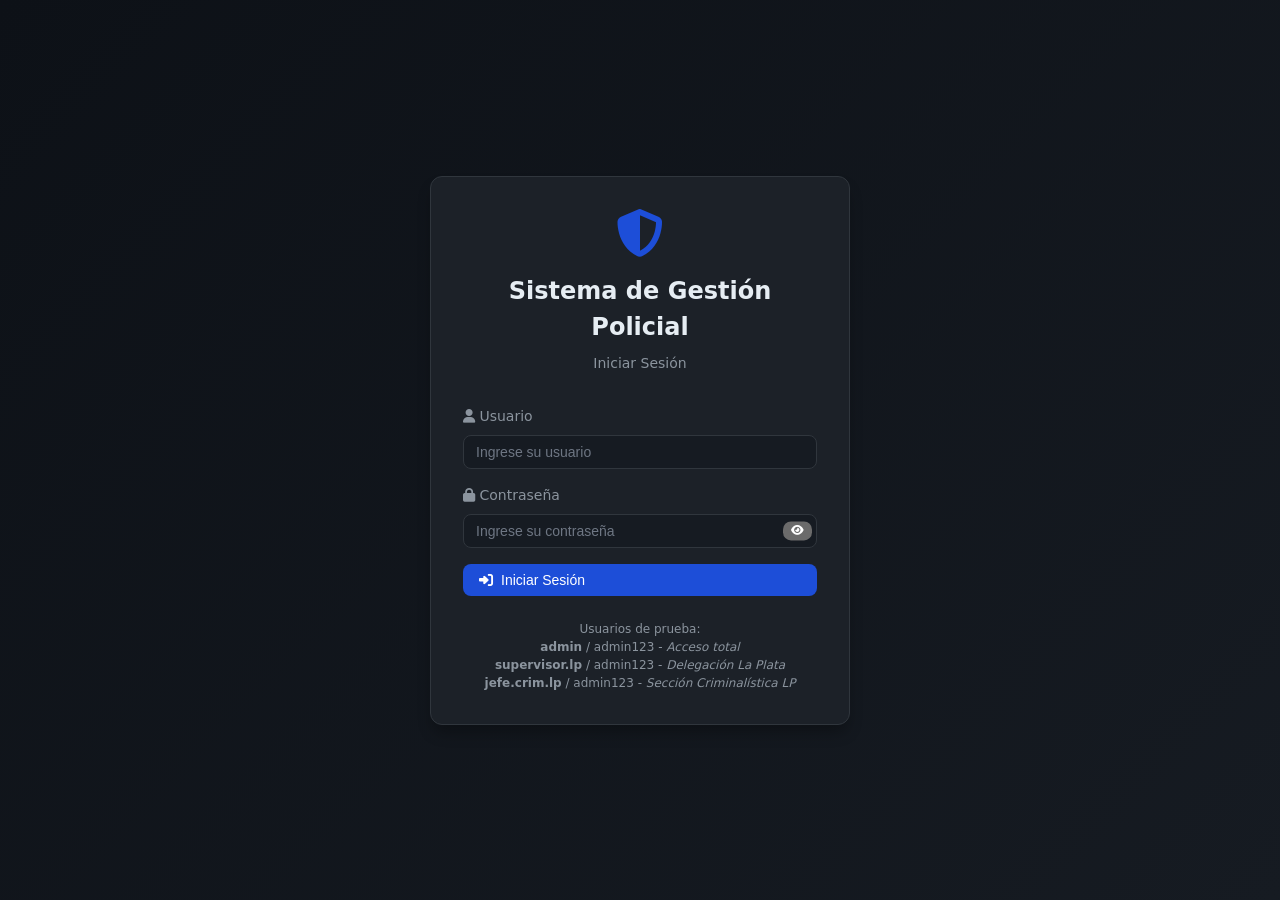
==== commit 037dacee: "Add files via upload" ====
--- a/configuracion.html
+++ b/configuracion.html
@@ -19,18 +19,232 @@
         .tab-buttons { display: flex; gap: 0.5rem; margin-bottom: 1.5rem; flex-wrap: wrap; }
         .btn-active { background-color: var(--accent-primary); color: white; }
         .btn-inactive { background-color: var(--bg-surface); color: var(--text-secondary); border: 1px solid var(--border); }
+        .btn-accion { padding: 0.25rem 0.5rem; margin: 0 0.25rem; border-radius: 6px; font-size: 0.7rem; cursor: pointer; border: none; }
+        .btn-editar { background-color: rgba(29, 78, 216, 0.2); color: #1d4ed8; }
+        .btn-editar:hover { background-color: #1d4ed8; color: white; }
+        .btn-eliminar { background-color: rgba(220, 38, 38, 0.2); color: #dc2626; }
+        .btn-eliminar:hover { background-color: #dc2626; color: white; }
+        
+        /* Tema claro */
+        .theme-card {
+            background: var(--bg-card);
+            border-radius: 12px;
+            padding: 1.5rem;
+            margin-bottom: 1.5rem;
+            border: 1px solid var(--border);
+        }
+        .theme-options {
+            display: flex;
+            gap: 1rem;
+            flex-wrap: wrap;
+            margin-top: 1rem;
+        }
+        .theme-option {
+            display: flex;
+            align-items: center;
+            gap: 0.75rem;
+            padding: 0.75rem 1.5rem;
+            border-radius: 12px;
+            cursor: pointer;
+            transition: all 0.3s ease;
+            border: 2px solid transparent;
+        }
+        .theme-option:hover {
+            transform: translateY(-2px);
+        }
+        .theme-option.dark {
+            background: #1a1a2e;
+            color: white;
+        }
+        .theme-option.light {
+            background: #f0f0f0;
+            color: #333;
+        }
+        .theme-option.selected {
+            border-color: var(--accent-primary);
+            box-shadow: 0 0 0 2px rgba(29, 78, 216, 0.3);
+        }
+        .theme-option i {
+            font-size: 1.5rem;
+        }
+        
+        /* Logo preview */
+        .logo-preview-box {
+            display: flex;
+            align-items: center;
+            gap: 1rem;
+            flex-wrap: wrap;
+            margin-top: 0.5rem;
+            margin-bottom: 1rem;
+        }
+        .logo-preview-box img {
+            max-height: 60px;
+            border-radius: 8px;
+        }
+        .logo-editor-controls {
+            margin-top: 1rem;
+            padding: 1rem;
+            background: var(--bg-surface);
+            border-radius: 8px;
+        }
+        .slider-group {
+            margin-bottom: 0.75rem;
+        }
+        .slider-group label {
+            display: inline-block;
+            width: 80px;
+        }
+        input[type="range"] {
+            width: calc(100% - 130px);
+            vertical-align: middle;
+        }
+        .slider-group span {
+            display: inline-block;
+            width: 40px;
+            text-align: right;
+        }
+        
+        /* Badges */
+        .badge {
+            display: inline-block;
+            padding: 0.2rem 0.5rem;
+            border-radius: 20px;
+            font-size: 0.7rem;
+            font-weight: 600;
+        }
+        .badge-info {
+            background: rgba(29,78,216,0.2);
+            color: #1d4ed8;
+        }
+        
+        /* Modal */
+        .modal {
+            display: none;
+            position: fixed;
+            z-index: 1000;
+            left: 0;
+            top: 0;
+            width: 100%;
+            height: 100%;
+            background-color: rgba(0,0,0,0.5);
+            align-items: center;
+            justify-content: center;
+        }
+        .modal-content {
+            background: var(--bg-card);
+            border-radius: 12px;
+            max-width: 500px;
+            width: 90%;
+            max-height: 90vh;
+            overflow-y: auto;
+        }
+        .modal-header {
+            display: flex;
+            justify-content: space-between;
+            align-items: center;
+            padding: 1rem;
+            border-bottom: 1px solid var(--border);
+        }
+        .modal-body {
+            padding: 1rem;
+        }
+        .modal-footer {
+            padding: 1rem;
+            border-top: 1px solid var(--border);
+            display: flex;
+            justify-content: flex-end;
+            gap: 0.5rem;
+        }
+        .close-modal {
+            cursor: pointer;
+            font-size: 1.5rem;
+        }
+        .form-group {
+            margin-bottom: 1rem;
+        }
+        .form-group label {
+            display: block;
+            margin-bottom: 0.25rem;
+            font-weight: 500;
+        }
+        .form-control {
+            width: 100%;
+            padding: 0.5rem;
+            border-radius: 6px;
+            border: 1px solid var(--border);
+            background: var(--bg-card);
+            color: var(--text-primary);
+        }
+        textarea.form-control {
+            resize: vertical;
+        }
+        .btn {
+            padding: 0.5rem 1rem;
+            border-radius: 8px;
+            border: none;
+            cursor: pointer;
+            transition: all 0.3s ease;
+            display: inline-flex;
+            align-items: center;
+            gap: 0.5rem;
+        }
+        .btn-primary {
+            background: var(--accent-primary);
+            color: white;
+        }
+        .btn-primary:hover {
+            background: #1e40af;
+        }
+        .btn-secondary {
+            background: var(--bg-surface);
+            color: var(--text-primary);
+            border: 1px solid var(--border);
+        }
+        .btn-secondary:hover {
+            background: var(--bg-card);
+        }
+        .btn-danger {
+            background: rgba(220, 38, 38, 0.2);
+            color: #dc2626;
+            border: 1px solid #dc2626;
+        }
+        .btn-danger:hover {
+            background: #dc2626;
+            color: white;
+        }
+        .table-container {
+            overflow-x: auto;
+        }
+        table {
+            width: 100%;
+            border-collapse: collapse;
+        }
+        th, td {
+            padding: 0.75rem;
+            text-align: left;
+            border-bottom: 1px solid var(--border);
+        }
+        th {
+            background: var(--bg-surface);
+            font-weight: 600;
+        }
+        
         @media (max-width: 768px) { 
             .grid-catalogos { grid-template-columns: 1fr; } 
             .add-form { flex-direction: column; } 
             .tab-buttons { flex-direction: column; } 
-            .tab-buttons .btn { width: 100%; } 
+            .tab-buttons .btn { width: 100%; }
+            .theme-options { flex-direction: column; }
         }
     </style>
 </head>
 <body>
     <div class="header">
         <nav class="navbar">
-            <div class="logo"><i class="fas fa-shield-alt"></i><span>Sistema Policial</span></div>
+            <div class="logo">
+                <i class="fas fa-shield-alt"></i>
+                <span id="sistemaNombreNavbar">Sistema Policial</span>
+            </div>
             <div class="hamburger"><span></span><span></span><span></span></div>
             <ul class="nav-menu">
                 <li><a href="dashboard.html" class="nav-link"><i class="fas fa-tachometer-alt"></i> Dashboard</a></li>
@@ -41,64 +255,86 @@
                 <li><a href="usuarios.html" class="nav-link"><i class="fas fa-user-cog"></i> Usuarios</a></li>
                 <li><a href="configuracion.html" class="nav-link active"><i class="fas fa-cog"></i> Configuración</a></li>
             </ul>
-            <div class="user-info"><span id="userInfo"></span><button id="logoutBtn" class="btn btn-sm btn-danger"><i class="fas fa-sign-out-alt"></i> Salir</button></div>
+            <div class="user-info">
+                <span id="userInfo"></span>
+                <button id="themeToggleBtn" class="theme-toggle" style="background:none;border:none;cursor:pointer;font-size:1.2rem;padding:0.5rem;border-radius:50%;margin-right:0.5rem;" title="Cambiar tema">
+                    <i id="themeIcon" class="fas fa-moon"></i>
+                </button>
+                <button id="logoutBtn" class="btn btn-sm btn-danger"><i class="fas fa-sign-out-alt"></i> Salir</button>
+            </div>
         </nav>
     </div>
     
     <div class="container">
         <h1><i class="fas fa-cog"></i> Configuración del Sistema</h1>
-        <p class="text-secondary">Gestione los catálogos, feriados y dependencias del sistema</p>
+        <p class="text-secondary">Gestione los catálogos, feriados, dependencias y personalice el sistema</p>
         
         <div class="tab-buttons">
             <button class="btn btn-active" onclick="showTab('catalogos')" id="tabCatalogosBtn"><i class="fas fa-list"></i> Catálogos</button>
             <button class="btn btn-inactive" onclick="showTab('feriados')" id="tabFeriadosBtn"><i class="fas fa-calendar"></i> Feriados</button>
             <button class="btn btn-inactive" onclick="showTab('sistema')" id="tabSistemaBtn"><i class="fas fa-server"></i> Sistema</button>
             <button class="btn btn-inactive" onclick="showTab('dependencias')" id="tabDependenciasBtn"><i class="fas fa-building"></i> Dependencias</button>
+            <button class="btn btn-inactive" onclick="showTab('apariencia')" id="tabAparienciaBtn"><i class="fas fa-palette"></i> Apariencia</button>
         </div>
         
         <!-- Panel Catálogos -->
         <div id="catalogosPanel" class="tab-panel">
             <div class="grid-catalogos">
+                <!-- Jerarquías -->
                 <div class="card catalogo-section">
                     <div class="catalogo-header"><h3><i class="fas fa-user-tie"></i> Jerarquías</h3><span class="badge badge-info" id="jerarquiasCount">0</span></div>
                     <div id="jerarquiasList" class="catalogo-items"></div>
                     <div class="add-form"><input type="text" id="newJerarquia" class="form-control" placeholder="Nueva jerarquía"><button class="btn btn-primary" onclick="addCatalogo('jerarquias', 'newJerarquia')"><i class="fas fa-plus"></i> Agregar</button></div>
                 </div>
+                <!-- Tipos Recargo -->
                 <div class="card catalogo-section">
                     <div class="catalogo-header"><h3><i class="fas fa-exclamation-triangle"></i> Tipos Recargo</h3><span class="badge badge-info" id="tipos_recargoCount">0</span></div>
                     <div id="tipos_recargoList" class="catalogo-items"></div>
                     <div class="add-form"><input type="text" id="newTipoRecargo" class="form-control" placeholder="Nuevo tipo"><button class="btn btn-primary" onclick="addCatalogo('tipos_recargo', 'newTipoRecargo')"><i class="fas fa-plus"></i> Agregar</button></div>
                 </div>
+                <!-- Oficinas -->
                 <div class="card catalogo-section">
                     <div class="catalogo-header"><h3><i class="fas fa-building"></i> Oficinas</h3><span class="badge badge-info" id="oficinasCount">0</span></div>
                     <div id="oficinasList" class="catalogo-items"></div>
                     <div class="add-form"><input type="text" id="newOficina" class="form-control" placeholder="Nueva oficina"><button class="btn btn-primary" onclick="addCatalogo('oficinas', 'newOficina')"><i class="fas fa-plus"></i> Agregar</button></div>
                 </div>
+                <!-- Tipos Oficio -->
                 <div class="card catalogo-section">
                     <div class="catalogo-header"><h3><i class="fas fa-file-alt"></i> Tipos Oficio</h3><span class="badge badge-info" id="tipos_oficioCount">0</span></div>
                     <div id="tipos_oficioList" class="catalogo-items"></div>
                     <div class="add-form"><input type="text" id="newTipoOficio" class="form-control" placeholder="Nuevo tipo"><button class="btn btn-primary" onclick="addCatalogo('tipos_oficio', 'newTipoOficio')"><i class="fas fa-plus"></i> Agregar</button></div>
                 </div>
+                <!-- Juzgados -->
                 <div class="card catalogo-section">
                     <div class="catalogo-header"><h3><i class="fas fa-gavel"></i> Juzgados</h3><span class="badge badge-info" id="juzgadosCount">0</span></div>
                     <div id="juzgadosList" class="catalogo-items"></div>
                     <div class="add-form"><input type="text" id="newJuzgado" class="form-control" placeholder="Nuevo juzgado"><button class="btn btn-primary" onclick="addCatalogo('juzgados', 'newJuzgado')"><i class="fas fa-plus"></i> Agregar</button></div>
                 </div>
+                <!-- Dependencias Catálogo -->
                 <div class="card catalogo-section">
                     <div class="catalogo-header"><h3><i class="fas fa-sitemap"></i> Dependencias</h3><span class="badge badge-info" id="dependenciasCount">0</span></div>
                     <div id="dependenciasList" class="catalogo-items"></div>
                     <div class="add-form"><input type="text" id="newDependencia" class="form-control" placeholder="Nueva dependencia"><button class="btn btn-primary" onclick="addCatalogo('dependencias', 'newDependencia')"><i class="fas fa-plus"></i> Agregar</button></div>
                 </div>
+                <!-- Tipos Requerimiento -->
                 <div class="card catalogo-section">
                     <div class="catalogo-header"><h3><i class="fas fa-search"></i> Tipos Requerimiento</h3><span class="badge badge-info" id="tipos_requerimientoCount">0</span></div>
                     <div id="tipos_requerimientoList" class="catalogo-items"></div>
                     <div class="add-form"><input type="text" id="newTipoRequerimiento" class="form-control" placeholder="Nuevo tipo"><button class="btn btn-primary" onclick="addCatalogo('tipos_requerimiento', 'newTipoRequerimiento')"><i class="fas fa-plus"></i> Agregar</button></div>
                 </div>
+                <!-- Tipos Licencia -->
                 <div class="card catalogo-section">
                     <div class="catalogo-header"><h3><i class="fas fa-calendar-week"></i> Tipos Licencia</h3><span class="badge badge-info" id="tipos_licenciaCount">0</span></div>
                     <div id="tipos_licenciaList" class="catalogo-items"></div>
                     <div class="add-form"><input type="text" id="newTipoLicencia" class="form-control" placeholder="Nuevo tipo"><button class="btn btn-primary" onclick="addCatalogo('tipos_licencia', 'newTipoLicencia')"><i class="fas fa-plus"></i> Agregar</button></div>
                 </div>
+                <!-- CATEGORÍAS LICENCIA DE CONDUCIR -->
+                <div class="card catalogo-section">
+                    <div class="catalogo-header"><h3><i class="fas fa-id-card"></i> Categorías Licencia</h3><span class="badge badge-info" id="licencia_categoriasCount">0</span></div>
+                    <div id="licencia_categoriasList" class="catalogo-items"></div>
+                    <div class="add-form"><input type="text" id="newLicenciaCategoria" class="form-control" placeholder="Ej: B1, C1, D1"><button class="btn btn-primary" onclick="addCatalogo('licencia_categorias', 'newLicenciaCategoria')"><i class="fas fa-plus"></i> Agregar</button></div>
+                </div>
+                <!-- Obras Sociales -->
                 <div class="card catalogo-section">
                     <div class="catalogo-header"><h3><i class="fas fa-hospital-user"></i> Obras Sociales</h3><span class="badge badge-info" id="obras_socialesCount">0</span></div>
                     <div id="obras_socialesList" class="catalogo-items"></div>
@@ -110,32 +346,124 @@
         <!-- Panel Feriados -->
         <div id="feriadosPanel" class="tab-panel" style="display:none;">
             <div class="card">
-                <div class="card-header"><h3><i class="fas fa-calendar-alt"></i> Feriados</h3><button class="btn btn-primary" onclick="openFeriadoModal()"><i class="fas fa-plus"></i> Agregar</button></div>
+                <div class="card-header">
+                    <h3><i class="fas fa-calendar-alt"></i> Feriados</h3>
+                    <button class="btn btn-primary" onclick="openFeriadoModal()"><i class="fas fa-plus"></i> Agregar</button>
+                </div>
                 <div class="table-container">
                     <table id="feriadosTable">
                         <thead><tr><th>Fecha</th><th>Motivo</th><th>Tipo</th><th>Acciones</th></tr></thead>
-                        <tbody id="feriadosTableBody"></tbody>
+                        <tbody id="feriadosTableBody"><tr><td colspan="4" class="text-center">Cargando...</td></tr>
                     </table>
                 </div>
             </div>
         </div>
         
-        <!-- Panel Sistema -->
+        <!-- Panel Sistema (con configuración de nombre y logo) -->
         <div id="sistemaPanel" class="tab-panel" style="display:none;">
-            <div class="grid-catalogos">
-                <div class="card">
-                    <div class="card-header"><h3>Configuración General</h3></div>
-                    <div class="card-body">
-                        <div><label>Nombre Sistema</label><input type="text" id="config_nombre_sistema" class="form-control"></div>
-                        <button class="btn btn-primary mt-2" onclick="saveConfiguracionGeneral()">Guardar</button>
+            <div class="card">
+                <div class="card-header"><h3><i class="fas fa-server"></i> Configuración del Sistema</h3></div>
+                <div class="card-body">
+                    <div class="form-group">
+                        <label>Nombre del Sistema</label>
+                        <input type="text" id="config_nombre_sistema" class="form-control" placeholder="Nombre del sistema">
+                        <small class="text-secondary">Se muestra en el título de la página y en la barra de navegación</small>
                     </div>
-                </div>
-                <div class="card">
-                    <div class="card-header"><h3>Respaldo</h3></div>
-                    <div class="card-body">
-                        <button class="btn btn-primary" onclick="backupDatabase()">Exportar Backup</button>
-                        <button class="btn btn-secondary" onclick="restoreDatabase()">Restaurar</button>
-                        <input type="file" id="restore_file" style="display:none;" accept=".json">
+                    
+                    <div class="form-group">
+                        <label>Logo del Sistema</label>
+                        <div id="logoPreviewContainer" class="logo-preview-box">
+                            <img id="logoPreview" src="" alt="Logo" style="display: none;">
+                            <div id="noLogoMessage" class="text-secondary">No hay logo configurado</div>
+                            <button type="button" id="btnEliminarLogo" class="btn btn-sm btn-danger" style="display: none;"><i class="fas fa-trash"></i> Eliminar</button>
+                        </div>
+                        
+                        <div class="form-row" style="display: flex; gap: 0.5rem; flex-wrap: wrap;">
+                            <input type="file" id="logoArchivo" class="form-control" accept="image/jpeg,image/png,image/gif,image/webp" style="flex: 1;">
+                            <button type="button" id="btnSubirLogo" class="btn btn-primary"><i class="fas fa-upload"></i> Subir</button>
+                            <button type="button" id="btnEditarLogo" class="btn btn-secondary" style="display: none;"><i class="fas fa-pen"></i> Editar</button>
+                        </div>
+                        <small class="text-secondary">Formatos: JPG, PNG, GIF, WEBP. Tamaño recomendado: 200x80px</small>
+                        
+                        <!-- Panel de edición de logo -->
+                        <div id="edicionLogo" style="display: none; margin-top: 1rem;">
+                            <div class="logo-editor-controls">
+                                <h4><i class="fas fa-edit"></i> Editar Logo</h4>
+                                <div class="slider-group">
+                                    <label>Brillo</label>
+                                    <input type="range" id="brightness" min="0" max="200" value="100" step="1">
+                                    <span id="brightnessValue">100%</span>
+                                </div>
+                                <div class="slider-group">
+                                    <label>Contraste</label>
+                                    <input type="range" id="contrast" min="0" max="200" value="100" step="1">
+                                    <span id="contrastValue">100%</span>
+                                </div>
+                                <div class="slider-group">
+                                    <label>Opacidad</label>
+                                    <input type="range" id="opacity" min="0" max="100" value="100" step="1">
+                                    <span id="opacityValue">100%</span>
+                                </div>
+                                <div class="slider-group">
+                                    <label>Bordes</label>
+                                    <input type="range" id="borderRadius" min="0" max="50" value="8" step="1">
+                                    <span id="borderRadiusValue">8px</span>
+                                </div>
+                                <div class="form-row" style="display: flex; gap: 0.5rem; flex-wrap: wrap; margin-top: 0.5rem;">
+                                    <div>
+                                        <label>Rotación</label>
+                                        <div style="display: flex; gap: 0.5rem;">
+                                            <button type="button" id="rotateLeft" class="btn-sm btn-secondary"><i class="fas fa-undo-alt"></i> -90°</button>
+                                            <button type="button" id="rotateRight" class="btn-sm btn-secondary"><i class="fas fa-redo-alt"></i> +90°</button>
+                                            <button type="button" id="resetRotation" class="btn-sm btn-secondary">Reset</button>
+                                        </div>
+                                    </div>
+                                    <div>
+                                        <label>Fondo</label>
+                                        <div style="display: flex; gap: 0.5rem;">
+                                            <button type="button" id="bgTransparent" class="btn-sm btn-secondary" style="background: repeating-linear-gradient(45deg, #ccc 0px, #ccc 10px, #fff 10px, #fff 20px);">Transparente</button>
+                                            <button type="button" id="bgWhite" class="btn-sm btn-secondary" style="background: white; color: black;">Blanco</button>
+                                            <button type="button" id="bgDark" class="btn-sm btn-secondary" style="background: #1a1a2e; color: white;">Oscuro</button>
+                                        </div>
+                                    </div>
+                                </div>
+                                <div style="margin-top: 0.5rem;">
+                                    <button type="button" id="btnResetEdicion" class="btn-sm btn-secondary"><i class="fas fa-undo"></i> Resetear</button>
+                                    <button type="button" id="btnCerrarEdicion" class="btn-sm btn-secondary"><i class="fas fa-times"></i> Cerrar</button>
+                                </div>
+                            </div>
+                        </div>
+                    </div>
+                    
+                    <div class="form-group">
+                        <label>Vista previa en el sistema</label>
+                        <div style="background: var(--bg-surface); border: 1px solid var(--border); border-radius: 8px; padding: 1rem;">
+                            <div style="display: flex; align-items: center; gap: 1rem;">
+                                <div id="previewLogoContainer">
+                                    <img id="previewLogo" src="" alt="Logo" style="max-height: 50px; display: none;">
+                                </div>
+                                <div><strong id="previewNombre">Sistema de Gestión Policial</strong></div>
+                                <div style="flex:1"></div>
+                                <div><i class="fas fa-user-circle"></i> Usuario</div>
+                            </div>
+                        </div>
+                    </div>
+                    
+                    <div style="display: flex; gap: 1rem; margin-top: 1.5rem;">
+                        <button id="btnGuardarConfig" class="btn btn-primary"><i class="fas fa-save"></i> Guardar Configuración</button>
+                        <button id="btnRestaurarLogo" class="btn btn-secondary"><i class="fas fa-undo-alt"></i> Restaurar Logo por Defecto</button>
+                    </div>
+                </div>
+            </div>
+            
+            <div class="card">
+                <div class="card-header"><h3><i class="fas fa-info-circle"></i> Información del Sistema</h3></div>
+                <div class="card-body">
+                    <div class="form-row" style="display: grid; grid-template-columns: repeat(auto-fit, minmax(250px, 1fr)); gap: 1rem;">
+                        <div><strong>Versión:</strong> v2.0.0</div>
+                        <div><strong>Última actualización:</strong> 2024</div>
+                        <div><strong>Desarrollado por:</strong> Sistema Policial</div>
+                        <div><strong>Soporte:</strong> soporte@sistemapolicial.com</div>
                     </div>
                 </div>
             </div>
@@ -144,106 +472,133 @@
         <!-- Panel Dependencias -->
         <div id="dependenciasPanel" class="tab-panel" style="display:none;">
             <div class="card">
-                <div class="card-header"><h3>Estructura</h3><button class="btn btn-primary" onclick="openDependenciaModal()"><i class="fas fa-plus"></i> Nueva Dependencia</button></div>
+                <div class="card-header"><h3>Estructura de Dependencias</h3><button class="btn btn-primary" onclick="openDependenciaModal()"><i class="fas fa-plus"></i> Nueva Dependencia</button></div>
                 <div class="table-container">
                     <table id="dependenciasTable">
                         <thead><tr><th>Nombre</th><th>Nivel</th><th>Padre</th><th>Código</th><th>Acciones</th></tr></thead>
-                        <tbody id="dependenciasTableBody"></tbody>
+                        <tbody id="dependenciasTableBody"><tr><td colspan="5" class="text-center">Cargando...</td></tr>
                     </table>
+                </div>
+            </div>
+        </div>
+        
+        <!-- Panel Apariencia -->
+        <div id="aparienciaPanel" class="tab-panel" style="display:none;">
+            <div class="card">
+                <div class="card-header">
+                    <h3><i class="fas fa-palette"></i> Personalizar Apariencia</h3>
+                </div>
+                <div class="card-body">
+                    <p class="text-secondary">Selecciona el tema que prefieras para la interfaz del sistema.</p>
+                    <div class="theme-options">
+                        <div class="theme-option dark" onclick="setTheme('dark')">
+                            <i class="fas fa-moon"></i>
+                            <div>
+                                <strong>Oscuro</strong>
+                                <small>Modo nocturno, ideal para poca luz</small>
+                            </div>
+                        </div>
+                        <div class="theme-option light" onclick="setTheme('light')">
+                            <i class="fas fa-sun"></i>
+                            <div>
+                                <strong>Claro</strong>
+                                <small>Modo diurno, alta luminosidad</small>
+                            </div>
+                        </div>
+                    </div>
+                    <p class="text-secondary mt-2">El tema seleccionado se guarda automáticamente y se aplica en todas las páginas.</p>
                 </div>
             </div>
         </div>
     </div>
     
     <!-- Modales -->
-    <div id="editCatalogoModal" class="modal">
-        <div class="modal-content" style="max-width:400px;">
-            <div class="modal-header"><h3>Editar</h3><span class="close-modal">&times;</span></div>
-            <div class="modal-body"><div><label>Valor</label><input type="text" id="editCatalogoValor" class="form-control"><input type="hidden" id="editCatalogoId"><input type="hidden" id="editCatalogoTipo"></div></div>
-            <div class="modal-footer"><button class="btn btn-secondary" onclick="closeModal()">Cancelar</button><button class="btn btn-primary" onclick="saveEditCatalogo()">Guardar</button></div>
-        </div>
-    </div>
+    <div id="editCatalogoModal" class="modal"><div class="modal-content" style="max-width:400px;"><div class="modal-header"><h3>Editar</h3><span class="close-modal">&times;</span></div><div class="modal-body"><div><label>Valor</label><input type="text" id="editCatalogoValor" class="form-control"><input type="hidden" id="editCatalogoId"><input type="hidden" id="editCatalogoTipo"></div></div><div class="modal-footer"><button class="btn btn-secondary" onclick="closeModal()">Cancelar</button><button class="btn btn-primary" onclick="saveEditCatalogo()">Guardar</button></div></div></div>
     
-    <div id="feriadoModal" class="modal">
-        <div class="modal-content" style="max-width:400px;">
-            <div class="modal-header"><h3>Agregar Feriado</h3><span class="close-modal">&times;</span></div>
-            <div class="modal-body">
-                <div><label>Fecha</label><input type="date" id="feriado_fecha" class="form-control"></div>
-                <div><label>Motivo</label><input type="text" id="feriado_motivo" class="form-control"></div>
-                <div><label>Tipo</label><select id="feriado_tipo" class="form-control"><option>Nacional</option><option>Provincial</option><option>Municipal</option></select></div>
-            </div>
-            <div class="modal-footer"><button class="btn btn-secondary" onclick="closeModal()">Cancelar</button><button class="btn btn-primary" onclick="saveFeriado()">Guardar</button></div>
-        </div>
-    </div>
+    <div id="feriadoModal" class="modal"><div class="modal-content" style="max-width:400px;"><div class="modal-header"><h3>Agregar Feriado</h3><span class="close-modal">&times;</span></div><div class="modal-body"><div><label>Fecha</label><input type="date" id="feriado_fecha" class="form-control"></div><div><label>Motivo</label><input type="text" id="feriado_motivo" class="form-control"></div><div><label>Tipo</label><select id="feriado_tipo" class="form-control"><option>Nacional</option><option>Provincial</option><option>Municipal</option></select></div></div><div class="modal-footer"><button class="btn btn-secondary" onclick="closeModal()">Cancelar</button><button class="btn btn-primary" onclick="saveFeriado()">Guardar</button></div></div></div>
     
-    <div id="dependenciaModal" class="modal">
-        <div class="modal-content" style="max-width:500px;">
-            <div class="modal-header"><h3>Nueva Dependencia</h3><span class="close-modal">&times;</span></div>
-            <div class="modal-body">
-                <div><label>Nombre</label><input type="text" id="dependencia_nombre" class="form-control"></div>
-                <div><label>Nivel</label><select id="dependencia_nivel" class="form-control"><option>central</option><option>delegacion</option><option>seccion</option></select></div>
-                <div><label>Padre</label><select id="dependencia_padre" class="form-control"><option value="">Ninguno</option></select></div>
-                <div><label>Código</label><input type="text" id="dependencia_codigo" class="form-control"></div>
-                <div><label>Dirección</label><textarea id="dependencia_direccion" class="form-control" rows="2"></textarea></div>
-                <div><label>Teléfono</label><input type="text" id="dependencia_telefono" class="form-control"></div>
-                <div><label>Email</label><input type="email" id="dependencia_email" class="form-control"></div>
-            </div>
-            <div class="modal-footer"><button class="btn btn-secondary" onclick="closeModal()">Cancelar</button><button class="btn btn-primary" onclick="saveDependencia()">Guardar</button></div>
-        </div>
-    </div>
+    <div id="dependenciaModal" class="modal"><div class="modal-content" style="max-width:500px;"><div class="modal-header"><h3>Nueva Dependencia</h3><span class="close-modal">&times;</span></div><div class="modal-body"><div><label>Nombre</label><input type="text" id="dependencia_nombre" class="form-control"></div><div><label>Nivel</label><select id="dependencia_nivel" class="form-control"><option>central</option><option>delegacion</option><option>seccion</option></select></div><div><label>Padre</label><select id="dependencia_padre" class="form-control"><option value="">Ninguno</option></select></div><div><label>Código</label><input type="text" id="dependencia_codigo" class="form-control"></div><div><label>Dirección</label><textarea id="dependencia_direccion" class="form-control" rows="2"></textarea></div><div><label>Teléfono</label><input type="text" id="dependencia_telefono" class="form-control"></div><div><label>Email</label><input type="email" id="dependencia_email" class="form-control"></div></div><div class="modal-footer"><button class="btn btn-secondary" onclick="closeModal()">Cancelar</button><button class="btn btn-primary" onclick="saveDependencia()">Guardar</button></div></div></div>
     
     <div id="toast-container" class="toast-container"></div>
     
     <script>
         const API_URL = 'backend/api.php';
         
+        // ==================== TEMA OSCURO/CLARO ====================
+        const THEME_KEY = 'sistema_policial_theme';
+        
+        function applyTheme(theme) {
+            if (theme === 'light') {
+                document.body.classList.add('light-theme');
+                const icon = document.getElementById('themeIcon');
+                if (icon) icon.className = 'fas fa-sun';
+            } else {
+                document.body.classList.remove('light-theme');
+                const icon = document.getElementById('themeIcon');
+                if (icon) icon.className = 'fas fa-moon';
+            }
+            localStorage.setItem(THEME_KEY, theme);
+            
+            document.querySelectorAll('.theme-option').forEach(opt => {
+                opt.classList.remove('selected');
+                if ((theme === 'dark' && opt.classList.contains('dark')) ||
+                    (theme === 'light' && opt.classList.contains('light'))) {
+                    opt.classList.add('selected');
+                }
+            });
+        }
+        
+        function getCurrentTheme() {
+            const saved = localStorage.getItem(THEME_KEY);
+            if (saved === 'light' || saved === 'dark') return saved;
+            return 'dark';
+        }
+        
+        function setTheme(theme) {
+            applyTheme(theme);
+            showToast(`Tema cambiado a ${theme === 'light' ? 'claro' : 'oscuro'}`, 'success');
+        }
+        
+        function toggleTheme() {
+            const current = getCurrentTheme();
+            const newTheme = current === 'dark' ? 'light' : 'dark';
+            setTheme(newTheme);
+        }
+        
+        function initTheme() {
+            const savedTheme = getCurrentTheme();
+            applyTheme(savedTheme);
+            const toggleBtn = document.getElementById('themeToggleBtn');
+            if (toggleBtn) {
+                toggleBtn.addEventListener('click', toggleTheme);
+            }
+        }
+        
+        // ==================== FUNCIONES BASE ====================
         function showToast(message, type) {
-            const container = document.getElementById('toast-container');
-            if (!container) return;
-            const toast = document.createElement('div');
-            toast.className = `toast toast-${type}`;
-            toast.innerHTML = `<div>${message}</div>`;
-            container.appendChild(toast);
-            setTimeout(() => toast.remove(), 3000);
-        }
-        
-        function escapeHtml(text) {
-            if (!text) return '';
-            const div = document.createElement('div');
-            div.textContent = text;
-            return div.innerHTML;
-        }
-        
-        function getToken() {
-            return localStorage.getItem('jwt_token');
-        }
+            let container = document.getElementById('toast-container');
+            if (!container) { container = document.createElement('div'); container.id = 'toast-container'; container.className = 'toast-container'; document.body.appendChild(container); }
+            const toast = document.createElement('div'); toast.className = `toast toast-${type}`; toast.innerHTML = `<div>${message}</div>`;
+            container.appendChild(toast); setTimeout(() => toast.remove(), 3000);
+        }
+        
+        function escapeHtml(text) { if (!text) return ''; const div = document.createElement('div'); div.textContent = text; return div.innerHTML; }
+        function getToken() { return localStorage.getItem('jwt_token'); }
+        function closeModal() { document.querySelectorAll('.modal').forEach(m => m.style.display = 'none'); }
         
         async function apiRequest(endpoint, method = 'GET', data = null) {
             const token = getToken();
             const headers = { 'Content-Type': 'application/json' };
             if (token) headers['Authorization'] = `Bearer ${token}`;
-            
             let url = `${API_URL}?endpoint=${endpoint}`;
             const options = { method, headers };
             if (data && (method === 'POST' || method === 'PUT')) options.body = JSON.stringify(data);
-            
             try {
                 const response = await fetch(url, options);
                 const result = await response.json();
-                if (response.status === 401) {
-                    window.location.href = 'index.html';
-                    throw new Error('Sesión expirada');
-                }
+                if (response.status === 401) { window.location.href = 'index.html'; throw new Error('Sesión expirada'); }
                 return result;
-            } catch (error) {
-                console.error('API Error:', error);
-                showToast('Error de conexión', 'error');
-                return [];
-            }
-        }
-        
-        function closeModal() {
-            document.querySelectorAll('.modal').forEach(m => m.style.display = 'none');
+            } catch (error) { console.error('API Error:', error); showToast('Error de conexión', 'error'); return []; }
         }
         
         function showTab(tab) {
@@ -251,89 +606,182 @@
             document.getElementById('feriadosPanel').style.display = 'none';
             document.getElementById('sistemaPanel').style.display = 'none';
             document.getElementById('dependenciasPanel').style.display = 'none';
+            document.getElementById('aparienciaPanel').style.display = 'none';
             document.getElementById(`${tab}Panel`).style.display = 'block';
+            const btns = ['catalogos', 'feriados', 'sistema', 'dependencias', 'apariencia'];
+            btns.forEach(btn => { const el = document.getElementById(`tab${btn.charAt(0).toUpperCase() + btn.slice(1)}Btn`); if (el) el.className = btn === tab ? 'btn btn-active' : 'btn btn-inactive'; });
+            if (tab === 'feriados') loadFeriados();
+            if (tab === 'dependencias') loadDependencias();
+        }
+        
+        // ==================== CONFIGURACIÓN DEL SISTEMA CON LOGO ====================
+        let currentLogoUrl = '';
+        let imageTransformations = { brightness: 100, contrast: 100, opacity: 100, borderRadius: 8, rotation: 0, backgroundColor: 'transparent' };
+        
+        async function loadConfiguracion() {
+            try { 
+                const config = await apiRequest('configuracion_sistema');
+                if (config) {
+                    document.getElementById('config_nombre_sistema').value = config.nombre_sistema || 'Sistema Policial';
+                    document.getElementById('sistemaNombreNavbar').textContent = config.nombre_sistema || 'Sistema Policial';
+                    document.title = config.nombre_sistema || 'Sistema de Gestión Policial';
+                    currentLogoUrl = config.logo_url || '';
+                    
+                    const logoImg = document.getElementById('logoPreview');
+                    const previewLogo = document.getElementById('previewLogo');
+                    const noLogoMsg = document.getElementById('noLogoMessage');
+                    const btnEliminar = document.getElementById('btnEliminarLogo');
+                    const btnEditar = document.getElementById('btnEditarLogo');
+                    
+                    if (currentLogoUrl) {
+                        const logoPath = currentLogoUrl.startsWith('http') ? currentLogoUrl : `../${currentLogoUrl}`;
+                        logoImg.src = logoPath;
+                        previewLogo.src = logoPath;
+                        logoImg.style.display = 'inline-block';
+                        previewLogo.style.display = 'inline-block';
+                        noLogoMsg.style.display = 'none';
+                        btnEliminar.style.display = 'inline-block';
+                        btnEditar.style.display = 'inline-block';
+                    } else {
+                        logoImg.style.display = 'none';
+                        previewLogo.style.display = 'none';
+                        noLogoMsg.style.display = 'block';
+                        btnEliminar.style.display = 'none';
+                        btnEditar.style.display = 'none';
+                    }
+                    document.getElementById('previewNombre').textContent = config.nombre_sistema || 'Sistema de Gestión Policial';
+                }
+            } catch (error) { console.error('Error loading config:', error); }
+        }
+        
+        document.getElementById('btnSubirLogo')?.addEventListener('click', () => {
+            const archivo = document.getElementById('logoArchivo').files[0];
+            if (!archivo) { showToast('Seleccione un archivo de imagen', 'warning'); return; }
             
-            const btns = ['catalogos', 'feriados', 'sistema', 'dependencias'];
-            btns.forEach(btn => {
-                const el = document.getElementById(`tab${btn.charAt(0).toUpperCase() + btn.slice(1)}Btn`);
-                if (el) {
-                    el.className = btn === tab ? 'btn btn-active' : 'btn btn-inactive';
-                }
-            });
-        }
-        
+            const formData = new FormData();
+            formData.append('logo', archivo);
+            
+            showToast('Subiendo logo...', 'info');
+            fetch(`${API_URL}?endpoint=subir_logo`, {
+                method: 'POST',
+                headers: { 'Authorization': `Bearer ${getToken()}` },
+                body: formData
+            })
+            .then(res => res.json())
+            .then(result => {
+                if (result.success) {
+                    showToast('Logo subido correctamente', 'success');
+                    loadConfiguracion();
+                    document.getElementById('logoArchivo').value = '';
+                } else { showToast(result.error || 'Error al subir', 'error'); }
+            })
+            .catch(e => showToast('Error de conexión', 'error'));
+        });
+        
+        document.getElementById('btnEliminarLogo')?.addEventListener('click', async () => {
+            if (!confirm('¿Eliminar el logo actual?')) return;
+            try {
+                const token = getToken();
+                await fetch(`${API_URL}?endpoint=eliminar_logo`, { method: 'DELETE', headers: { 'Authorization': `Bearer ${token}` } });
+                showToast('Logo eliminado', 'success');
+                loadConfiguracion();
+            } catch(e) { showToast('Error', 'error'); }
+        });
+        
+        document.getElementById('btnGuardarConfig')?.addEventListener('click', async () => {
+            const data = { nombre_sistema: document.getElementById('config_nombre_sistema').value };
+            try {
+                const token = getToken();
+                await fetch(`${API_URL}?endpoint=configuracion_sistema`, {
+                    method: 'POST',
+                    headers: { 'Content-Type': 'application/json', 'Authorization': `Bearer ${token}` },
+                    body: JSON.stringify(data)
+                });
+                showToast('Configuración guardada', 'success');
+                loadConfiguracion();
+            } catch(e) { showToast('Error', 'error'); }
+        });
+        
+        document.getElementById('btnRestaurarLogo')?.addEventListener('click', async () => {
+            if (!confirm('¿Restaurar el logo por defecto?')) return;
+            try {
+                const token = getToken();
+                await fetch(`${API_URL}?endpoint=eliminar_logo`, { method: 'DELETE', headers: { 'Authorization': `Bearer ${token}` } });
+                showToast('Logo por defecto restaurado', 'success');
+                loadConfiguracion();
+            } catch(e) { showToast('Error', 'error'); }
+        });
+        
+        // Edición de logo
+        document.getElementById('btnEditarLogo')?.addEventListener('click', () => {
+            const edicionDiv = document.getElementById('edicionLogo');
+            edicionDiv.style.display = edicionDiv.style.display === 'none' ? 'block' : 'none';
+        });
+        
+        document.getElementById('btnCerrarEdicion')?.addEventListener('click', () => {
+            document.getElementById('edicionLogo').style.display = 'none';
+        });
+        
+        function actualizarVistaPreviaEdicion() {
+            const logoImg = document.getElementById('logoPreview');
+            logoImg.style.filter = `brightness(${imageTransformations.brightness}%) contrast(${imageTransformations.contrast}%)`;
+            logoImg.style.opacity = imageTransformations.opacity / 100;
+            logoImg.style.borderRadius = `${imageTransformations.borderRadius}px`;
+            logoImg.style.transform = `rotate(${imageTransformations.rotation}deg)`;
+            document.getElementById('brightnessValue').textContent = `${imageTransformations.brightness}%`;
+            document.getElementById('contrastValue').textContent = `${imageTransformations.contrast}%`;
+            document.getElementById('opacityValue').textContent = `${imageTransformations.opacity}%`;
+            document.getElementById('borderRadiusValue').textContent = `${imageTransformations.borderRadius}px`;
+        }
+        
+        document.getElementById('brightness')?.addEventListener('input', (e) => { imageTransformations.brightness = e.target.value; actualizarVistaPreviaEdicion(); });
+        document.getElementById('contrast')?.addEventListener('input', (e) => { imageTransformations.contrast = e.target.value; actualizarVistaPreviaEdicion(); });
+        document.getElementById('opacity')?.addEventListener('input', (e) => { imageTransformations.opacity = e.target.value; actualizarVistaPreviaEdicion(); });
+        document.getElementById('borderRadius')?.addEventListener('input', (e) => { imageTransformations.borderRadius = e.target.value; actualizarVistaPreviaEdicion(); });
+        document.getElementById('rotateLeft')?.addEventListener('click', () => { imageTransformations.rotation -= 90; actualizarVistaPreviaEdicion(); });
+        document.getElementById('rotateRight')?.addEventListener('click', () => { imageTransformations.rotation += 90; actualizarVistaPreviaEdicion(); });
+        document.getElementById('resetRotation')?.addEventListener('click', () => { imageTransformations.rotation = 0; actualizarVistaPreviaEdicion(); });
+        document.getElementById('bgTransparent')?.addEventListener('click', () => { document.getElementById('logoPreview').style.backgroundColor = 'transparent'; });
+        document.getElementById('bgWhite')?.addEventListener('click', () => { document.getElementById('logoPreview').style.backgroundColor = 'white'; });
+        document.getElementById('bgDark')?.addEventListener('click', () => { document.getElementById('logoPreview').style.backgroundColor = '#1a1a2e'; });
+        document.getElementById('btnResetEdicion')?.addEventListener('click', () => {
+            imageTransformations = { brightness: 100, contrast: 100, opacity: 100, borderRadius: 8, rotation: 0, backgroundColor: 'transparent' };
+            document.getElementById('brightness').value = 100;
+            document.getElementById('contrast').value = 100;
+            document.getElementById('opacity').value = 100;
+            document.getElementById('borderRadius').value = 8;
+            actualizarVistaPreviaEdicion();
+            document.getElementById('logoPreview').style.backgroundColor = 'transparent';
+        });
+        
+        // ==================== CATÁLOGOS ====================
         async function loadCatalogo(tipo) {
             try {
-                const response = await fetch(`${API_URL}?endpoint=catalogos&tipo=${tipo}`, {
-                    headers: { 'Authorization': `Bearer ${getToken()}` }
-                });
-                const data = await response.json();
+                const data = await apiRequest(`catalogos&tipo=${tipo}`);
                 const container = document.getElementById(`${tipo}List`);
                 const countSpan = document.getElementById(`${tipo}Count`);
                 if (countSpan) countSpan.textContent = data.length;
                 if (container) {
-                    if (!data || data.length === 0) {
-                        container.innerHTML = '<div class="empty-catalogo">No hay elementos registrados</div>';
-                    } else {
-                        container.innerHTML = data.map(item => `
-                            <div class="catalogo-item">
-                                <span>${escapeHtml(item.valor)}</span>
-                                <div>
-                                    <button class="btn-sm btn-warning" onclick="openEditModal(${item.id}, '${tipo}', '${escapeHtml(item.valor)}')">
-                                        <i class="fas fa-edit"></i>
-                                    </button>
-                                    <button class="btn-sm btn-danger" onclick="deleteCatalogo(${item.id}, '${tipo}')">
-                                        <i class="fas fa-trash"></i>
-                                    </button>
-                                </div>
-                            </div>
-                        `).join('');
-                    }
+                    if (!data || data.length === 0) container.innerHTML = '<div class="empty-catalogo">No hay elementos registrados</div>';
+                    else container.innerHTML = data.map(item => `<div class="catalogo-item"><span>${escapeHtml(item.valor)}</span><div><button class="btn-accion btn-editar" onclick="openEditModal(${item.id}, '${tipo}', '${escapeHtml(item.valor)}')"><i class="fas fa-edit"></i></button><button class="btn-accion btn-eliminar" onclick="deleteCatalogo(${item.id}, '${tipo}')"><i class="fas fa-trash"></i></button></div></div>`).join('');
                 }
-            } catch (error) {
-                console.error(`Error loading ${tipo}:`, error);
-                showToast(`Error cargando ${tipo}`, 'error');
-            }
+            } catch (error) { console.error(`Error loading ${tipo}:`, error); showToast(`Error cargando ${tipo}`, 'error'); }
         }
         
         async function loadAllCatalogos() {
-            const catalogosList = [
-                'jerarquias', 'tipos_recargo', 'oficinas', 'tipos_oficio',
-                'juzgados', 'dependencias', 'tipos_requerimiento', 
-                'tipos_licencia', 'obras_sociales'
-            ];
-            for (const tipo of catalogosList) {
-                await loadCatalogo(tipo);
-            }
+            const tipos = ['jerarquias', 'tipos_recargo', 'oficinas', 'tipos_oficio', 'juzgados', 'dependencias', 'tipos_requerimiento', 'tipos_licencia', 'licencia_categorias', 'obras_sociales'];
+            for (const tipo of tipos) await loadCatalogo(tipo);
         }
         
         async function addCatalogo(tipo, inputId) {
             const input = document.getElementById(inputId);
             const valor = input.value.trim();
-            if (!valor) {
-                showToast('Ingrese un valor', 'warning');
-                return;
-            }
-            try {
-                const response = await fetch(`${API_URL}?endpoint=catalogos`, {
-                    method: 'POST',
-                    headers: {
-                        'Content-Type': 'application/json',
-                        'Authorization': `Bearer ${getToken()}`
-                    },
-                    body: JSON.stringify({ tipo, valor, orden: 0 })
-                });
-                const result = await response.json();
-                if (result.success) {
-                    showToast('Elemento agregado correctamente', 'success');
-                    input.value = '';
-                    await loadCatalogo(tipo);
-                } else {
-                    showToast(result.error || 'Error al agregar', 'error');
-                }
-            } catch (error) {
-                showToast('Error de conexión', 'error');
-            }
+            if (!valor) { showToast('Ingrese un valor', 'warning'); return; }
+            try {
+                const result = await apiRequest('catalogos', 'POST', { tipo, valor, orden: 0 });
+                if (result.success) { showToast('Elemento agregado', 'success'); input.value = ''; await loadCatalogo(tipo); }
+                else showToast(result.error || 'Error', 'error');
+            } catch (error) { showToast('Error de conexión', 'error'); }
         }
         
         function openEditModal(id, tipo, valor) {
@@ -347,107 +795,103 @@
             const id = document.getElementById('editCatalogoId').value;
             const tipo = document.getElementById('editCatalogoTipo').value;
             const nuevoValor = document.getElementById('editCatalogoValor').value.trim();
-            if (!nuevoValor) {
-                showToast('El valor no puede estar vacío', 'warning');
-                return;
-            }
-            try {
-                const response = await fetch(`${API_URL}?endpoint=catalogos&id=${id}`, {
-                    method: 'PUT',
-                    headers: {
-                        'Content-Type': 'application/json',
-                        'Authorization': `Bearer ${getToken()}`
-                    },
-                    body: JSON.stringify({ valor: nuevoValor, orden: 0 })
+            if (!nuevoValor) { showToast('El valor no puede estar vacío', 'warning'); return; }
+            try {
+                const result = await apiRequest(`catalogos&id=${id}`, 'PUT', { valor: nuevoValor, orden: 0 });
+                if (result.success) { showToast('Elemento actualizado', 'success'); closeModal(); await loadCatalogo(tipo); }
+                else showToast(result.error || 'Error', 'error');
+            } catch (error) { showToast('Error de conexión', 'error'); }
+        }
+        
+        async function deleteCatalogo(id, tipo) {
+            if (!confirm('¿Eliminar este elemento?')) return;
+            try {
+                const result = await apiRequest(`catalogos&id=${id}`, 'DELETE');
+                if (result.success) { showToast('Elemento eliminado', 'success'); await loadCatalogo(tipo); }
+                else showToast(result.error || 'Error', 'error');
+            } catch (error) { showToast('Error de conexión', 'error'); }
+        }
+        
+        // ==================== FERIADOS ====================
+        async function loadFeriados() {
+            const tbody = document.getElementById('feriadosTableBody');
+            if (!tbody) return;
+            
+            tbody.innerHTML = '<tr><td colspan="4" class="text-center">Cargando feriados...</td></tr>';
+            
+            try {
+                const token = getToken();
+                const response = await fetch(`${API_URL}?endpoint=feriados`, {
+                    headers: { 'Authorization': `Bearer ${token}` }
                 });
-                const result = await response.json();
-                if (result.success) {
-                    showToast('Elemento actualizado', 'success');
-                    closeModal();
-                    await loadCatalogo(tipo);
-                } else {
-                    showToast(result.error || 'Error al actualizar', 'error');
+                
+                if (!response.ok) {
+                    throw new Error(`HTTP error! status: ${response.status}`);
                 }
-            } catch (error) {
-                showToast('Error de conexión', 'error');
-            }
-        }
-        
-        async function deleteCatalogo(id, tipo) {
-            if (!confirm('¿Eliminar este elemento? Podría afectar registros existentes.')) return;
-            try {
-                const response = await fetch(`${API_URL}?endpoint=catalogos&id=${id}`, {
-                    method: 'DELETE',
-                    headers: { 'Authorization': `Bearer ${getToken()}` }
-                });
-                const result = await response.json();
-                if (result.success) {
-                    showToast('Elemento eliminado', 'success');
-                    await loadCatalogo(tipo);
-                } else {
-                    showToast(result.error || 'Error al eliminar', 'error');
-                }
-            } catch (error) {
-                showToast('Error de conexión', 'error');
-            }
-        }
-        
-        async function loadFeriados() {
-            try {
-                const response = await fetch(`${API_URL}?endpoint=feriados`, {
-                    headers: { 'Authorization': `Bearer ${getToken()}` }
-                });
+                
                 const data = await response.json();
-                const tbody = document.getElementById('feriadosTableBody');
+                console.log('Feriados recibidos:', data);
+                
                 if (!data || data.length === 0) {
                     tbody.innerHTML = '<tr><td colspan="4" class="text-center">No hay feriados registrados</td></tr>';
-                } else {
-                    tbody.innerHTML = data.map(item => `
-                        <tr>
-                            <td>${item.fecha}</td>
-                            <td>${escapeHtml(item.motivo)}</td>
-                            <td><span class="badge badge-info">${item.tipo}</span></td>
-                            <td><button class="btn-sm btn-danger" onclick="deleteFeriado(${item.id})"><i class="fas fa-trash"></i> Eliminar</button></td>
-                        </tr>
-                    `).join('');
+                    return;
                 }
+                
+                tbody.innerHTML = data.map(item => `
+                    <tr>
+                        <td>${escapeHtml(item.fecha)}</td>
+                        <td>${escapeHtml(item.motivo)}</td>
+                        <td><span class="badge badge-info">${escapeHtml(item.tipo || 'Nacional')}</span></td>
+                        <td class="acciones-cell">
+                            <button class="btn-accion btn-eliminar" onclick="deleteFeriado(${item.id})">
+                                <i class="fas fa-trash"></i> Eliminar
+                            </button>
+                        </td>
+                    </tr>
+                `).join('');
+                
+                showToast(`✅ ${data.length} feriados cargados`, 'success');
             } catch (error) {
                 console.error('Error loading feriados:', error);
+                tbody.innerHTML = `<tr><td colspan="4" class="text-center">Error cargando feriados: ${error.message}</td></tr>`;
                 showToast('Error cargando feriados', 'error');
             }
         }
         
         function openFeriadoModal() {
-            document.getElementById('feriadoModal').style.display = 'flex';
             document.getElementById('feriado_fecha').value = new Date().toISOString().split('T')[0];
             document.getElementById('feriado_motivo').value = '';
             document.getElementById('feriado_tipo').value = 'Nacional';
+            document.getElementById('feriadoModal').style.display = 'flex';
         }
         
         async function saveFeriado() {
             const fecha = document.getElementById('feriado_fecha').value;
             const motivo = document.getElementById('feriado_motivo').value;
             const tipo = document.getElementById('feriado_tipo').value;
+            
             if (!fecha || !motivo) {
                 showToast('Complete todos los campos', 'warning');
                 return;
             }
-            try {
+            
+            try {
+                const token = getToken();
                 const response = await fetch(`${API_URL}?endpoint=feriados`, {
                     method: 'POST',
                     headers: {
                         'Content-Type': 'application/json',
-                        'Authorization': `Bearer ${getToken()}`
+                        'Authorization': `Bearer ${token}`
                     },
                     body: JSON.stringify({ fecha, motivo, tipo })
                 });
                 const result = await response.json();
                 if (result.success) {
-                    showToast('Feriado agregado correctamente', 'success');
+                    showToast('Feriado agregado', 'success');
                     closeModal();
                     loadFeriados();
                 } else {
-                    showToast(result.error || 'Error al agregar', 'error');
+                    showToast('Error al guardar', 'error');
                 }
             } catch (error) {
                 showToast('Error de conexión', 'error');
@@ -457,139 +901,42 @@
         async function deleteFeriado(id) {
             if (!confirm('¿Eliminar este feriado?')) return;
             try {
+                const token = getToken();
                 const response = await fetch(`${API_URL}?endpoint=feriados&id=${id}`, {
                     method: 'DELETE',
-                    headers: { 'Authorization': `Bearer ${getToken()}` }
+                    headers: { 'Authorization': `Bearer ${token}` }
                 });
                 const result = await response.json();
                 if (result.success) {
                     showToast('Feriado eliminado', 'success');
                     loadFeriados();
                 } else {
-                    showToast(result.error || 'Error al eliminar', 'error');
+                    showToast('Error al eliminar', 'error');
                 }
             } catch (error) {
                 showToast('Error de conexión', 'error');
             }
         }
         
-        async function loadConfiguracion() {
-            try {
-                const response = await fetch(`${API_URL}?endpoint=configuracion`, {
-                    headers: { 'Authorization': `Bearer ${getToken()}` }
-                });
-                const config = await response.json();
-                document.getElementById('config_nombre_sistema').value = config.nombre_sistema || 'Sistema Policial';
-            } catch (error) {
-                console.error('Error loading config:', error);
-            }
-        }
-        
-        async function saveConfiguracionGeneral() {
-            const nombreSistema = document.getElementById('config_nombre_sistema').value;
-            try {
-                const response = await fetch(`${API_URL}?endpoint=configuracion`, {
-                    method: 'POST',
-                    headers: {
-                        'Content-Type': 'application/json',
-                        'Authorization': `Bearer ${getToken()}`
-                    },
-                    body: JSON.stringify({ clave: 'nombre_sistema', valor: nombreSistema, tipo: 'text' })
-                });
-                const result = await response.json();
-                if (result.success) {
-                    showToast('Configuración guardada', 'success');
-                } else {
-                    showToast('Error al guardar', 'error');
-                }
-            } catch (error) {
-                showToast('Error de conexión', 'error');
-            }
-        }
-        
-        async function backupDatabase() {
-            try {
-                const response = await fetch(`${API_URL}?endpoint=backup`, {
-                    headers: { 'Authorization': `Bearer ${getToken()}` }
-                });
-                const data = await response.json();
-                const blob = new Blob([JSON.stringify(data, null, 2)], { type: 'application/json' });
-                const url = URL.createObjectURL(blob);
-                const a = document.createElement('a');
-                a.href = url;
-                a.download = `backup_${new Date().toISOString().split('T')[0]}.json`;
-                a.click();
-                URL.revokeObjectURL(url);
-                showToast('Backup generado correctamente', 'success');
-            } catch (error) {
-                showToast('Error generando backup', 'error');
-            }
-        }
-        
-        function restoreDatabase() {
-            document.getElementById('restore_file').click();
-            document.getElementById('restore_file').onchange = async (e) => {
-                const file = e.target.files[0];
-                if (!file) return;
-                const reader = new FileReader();
-                reader.onload = async (event) => {
-                    try {
-                        const data = JSON.parse(event.target.result);
-                        const response = await fetch(`${API_URL}?endpoint=restore`, {
-                            method: 'POST',
-                            headers: {
-                                'Content-Type': 'application/json',
-                                'Authorization': `Bearer ${getToken()}`
-                            },
-                            body: JSON.stringify(data)
-                        });
-                        const result = await response.json();
-                        if (result.success) {
-                            showToast('Base de datos restaurada correctamente', 'success');
-                            location.reload();
-                        } else {
-                            showToast('Error al restaurar', 'error');
-                        }
-                    } catch (error) {
-                        showToast('Error restaurando backup', 'error');
-                    }
-                };
-                reader.readAsText(file);
-            };
-        }
-        
+        // ==================== DEPENDENCIAS ====================
         async function loadDependencias() {
             try {
-                const response = await fetch(`${API_URL}?endpoint=dependencias`, {
-                    headers: { 'Authorization': `Bearer ${getToken()}` }
-                });
-                const data = await response.json();
+                const data = await apiRequest('dependencias');
                 const tbody = document.getElementById('dependenciasTableBody');
-                if (!data || data.length === 0) {
-                    tbody.innerHTML = '<tr><td colspan="5" class="text-center">No hay dependencias registradas</td></tr>';
-                } else {
-                    tbody.innerHTML = data.map(item => `
-                        <tr>
-                            <td>${escapeHtml(item.nombre)}</td>
-                            <td><span class="badge badge-info">${item.nivel}</span></td>
-                            <td>${escapeHtml(item.padre_nombre || '-')}</td>
-                            <td>${escapeHtml(item.codigo || '-')}</td>
-                            <td>
-                                <button class="btn-sm btn-primary" onclick="editDependencia(${item.id})"><i class="fas fa-edit"></i></button>
-                                <button class="btn-sm btn-danger" onclick="deleteDependencia(${item.id})"><i class="fas fa-trash"></i></button>
-                             </td>
-                        </tr>
-                    `).join('');
-                }
+                if (!tbody) return;
+                if (!data || data.length === 0) tbody.innerHTML = '<tr><td colspan="5" class="text-center">No hay dependencias registradas</td></tr>';
+                else tbody.innerHTML = data.map(item => `
+                    <tr>
+                        <td>${escapeHtml(item.nombre)}</td>
+                        <td><span class="badge badge-info">${escapeHtml(item.nivel)}</span></td>
+                        <td>${escapeHtml(item.padre_nombre || '-')}</td>
+                        <td>${escapeHtml(item.codigo || '-')}</td>
+                        <td><button class="btn-accion btn-editar" onclick="editDependencia(${item.id})"><i class="fas fa-edit"></i></button><button class="btn-accion btn-eliminar" onclick="deleteDependencia(${item.id})"><i class="fas fa-trash"></i></button></td>
+                    </tr>
+                `).join('');
                 const selectPadre = document.getElementById('dependencia_padre');
-                if (selectPadre) {
-                    selectPadre.innerHTML = '<option value="">Ninguna (Nivel superior)</option>' + 
-                        data.filter(d => d.nivel !== 'seccion').map(d => `<option value="${d.id}">${escapeHtml(d.nombre)}</option>`).join('');
-                }
-            } catch (error) {
-                console.error('Error loading dependencias:', error);
-                showToast('Error cargando dependencias', 'error');
-            }
+                if (selectPadre) selectPadre.innerHTML = '<option value="">Ninguna (Nivel superior)</option>' + data.filter(d => d.nivel !== 'seccion').map(d => `<option value="${d.id}">${escapeHtml(d.nombre)}</option>`).join('');
+            } catch (error) { console.error('Error loading dependencias:', error); showToast('Error cargando dependencias', 'error'); }
         }
         
         function openDependenciaModal(data = null) {
@@ -606,8 +953,7 @@
                 modal.dataset.id = data.id;
                 document.querySelector('#dependenciaModal .modal-header h3').textContent = 'Editar Dependencia';
             } else {
-                const form = document.getElementById('dependenciaForm');
-                if (form) form.reset();
+                ['dependencia_nombre', 'dependencia_nivel', 'dependencia_padre', 'dependencia_codigo', 'dependencia_direccion', 'dependencia_telefono', 'dependencia_email'].forEach(id => { const el = document.getElementById(id); if (el) el.value = ''; });
                 delete modal.dataset.id;
                 document.querySelector('#dependenciaModal .modal-header h3').textContent = 'Nueva Dependencia';
             }
@@ -617,120 +963,55 @@
         async function saveDependencia() {
             const modal = document.getElementById('dependenciaModal');
             const id = modal.dataset?.id;
-            const data = {
-                nombre: document.getElementById('dependencia_nombre').value,
-                nivel: document.getElementById('dependencia_nivel').value,
-                padre_id: document.getElementById('dependencia_padre').value || null,
-                codigo: document.getElementById('dependencia_codigo').value,
-                direccion: document.getElementById('dependencia_direccion').value,
-                telefono: document.getElementById('dependencia_telefono').value,
-                email: document.getElementById('dependencia_email').value
-            };
-            if (!data.nombre) {
-                showToast('Complete el nombre de la dependencia', 'warning');
-                return;
-            }
-            try {
-                let result;
-                if (id) {
-                    result = await apiRequest(`dependencias&id=${id}`, 'PUT', data);
-                } else {
-                    result = await apiRequest('dependencias', 'POST', data);
-                }
-                if (result && result.success) {
-                    showToast(`Dependencia ${id ? 'actualizada' : 'creada'} correctamente`, 'success');
-                    closeModal();
-                    loadDependencias();
-                } else {
-                    showToast('Error al guardar', 'error');
-                }
-            } catch (error) {
-                showToast('Error guardando dependencia', 'error');
-            }
-        }
-        
-        async function editDependencia(id) {
-            try {
-                const data = await apiRequest(`dependencias&id=${id}`);
-                if (data) openDependenciaModal(data);
-            } catch (error) {
-                showToast('Error cargando datos', 'error');
-            }
-        }
-        
-        async function deleteDependencia(id) {
-            if (confirm('¿Eliminar esta dependencia? Se eliminarán también sus sub-dependencias.')) {
-                try {
-                    const result = await apiRequest(`dependencias&id=${id}`, 'DELETE');
-                    if (result && result.success) {
-                        showToast('Dependencia eliminada', 'success');
-                        loadDependencias();
-                    } else {
-                        showToast('Error al eliminar', 'error');
-                    }
-                } catch (error) {
-                    showToast('Error eliminando dependencia', 'error');
-                }
-            }
-        }
-        
+            const data = { nombre: document.getElementById('dependencia_nombre').value, nivel: document.getElementById('dependencia_nivel').value, padre_id: document.getElementById('dependencia_padre').value || null, codigo: document.getElementById('dependencia_codigo').value, direccion: document.getElementById('dependencia_direccion').value, telefono: document.getElementById('dependencia_telefono').value, email: document.getElementById('dependencia_email').value };
+            if (!data.nombre) { showToast('Complete el nombre', 'warning'); return; }
+            try {
+                let result; if (id) result = await apiRequest(`dependencias&id=${id}`, 'PUT', data); else result = await apiRequest('dependencias', 'POST', data);
+                if (result && result.success) { showToast(`Dependencia ${id ? 'actualizada' : 'creada'}`, 'success'); closeModal(); loadDependencias(); }
+                else showToast('Error al guardar', 'error');
+            } catch (error) { showToast('Error guardando', 'error'); }
+        }
+        
+        async function editDependencia(id) { try { const data = await apiRequest(`dependencias&id=${id}`); if (data) openDependenciaModal(data); } catch (error) { showToast('Error cargando', 'error'); } }
+        async function deleteDependencia(id) { if (confirm('¿Eliminar esta dependencia?')) { try { const result = await apiRequest(`dependencias&id=${id}`, 'DELETE'); if (result.success) { showToast('Dependencia eliminada', 'success'); loadDependencias(); } } catch (error) { showToast('Error eliminando', 'error'); } } }
+        
+        // ==================== INICIALIZACIÓN ====================
         function checkAuth() {
             const user = localStorage.getItem('current_user');
-            if (!user) {
-                window.location.href = 'index.html';
-                return false;
-            }
+            if (!user) { window.location.href = 'index.html'; return false; }
             const userData = JSON.parse(user);
-            const userInfoEl = document.getElementById('userInfo');
-            if (userInfoEl) {
-                userInfoEl.innerHTML = `<span>${userData.nombre}</span><span class="badge badge-info">${userData.rol}</span>`;
-            }
+            document.getElementById('userInfo').innerHTML = `<span>${escapeHtml(userData.nombre)}</span><span class="badge badge-info">${escapeHtml(userData.rol)}</span>`;
             return true;
-        }
-        
-        function handleLogout() {
-            localStorage.removeItem('current_user');
-            localStorage.removeItem('jwt_token');
-            window.location.href = 'index.html';
-        }
-        
-        function toggleMobileMenu() {
-            document.querySelector('.nav-menu')?.classList.toggle('active');
         }
         
         document.addEventListener('DOMContentLoaded', async () => {
             if (!checkAuth()) return;
+            initTheme();
             await loadAllCatalogos();
-            await loadFeriados();
             await loadConfiguracion();
             await loadDependencias();
-            document.getElementById('logoutBtn')?.addEventListener('click', handleLogout);
-            document.querySelector('.hamburger')?.addEventListener('click', toggleMobileMenu);
+            document.getElementById('logoutBtn')?.addEventListener('click', () => { localStorage.clear(); window.location.href = 'index.html'; });
             document.querySelectorAll('.close-modal').forEach(btn => btn.addEventListener('click', closeModal));
-            window.addEventListener('click', (e) => {
-                if (e.target.classList?.contains('modal')) closeModal();
-            });
+            window.addEventListener('click', (e) => { if (e.target.classList?.contains('modal')) closeModal(); });
         });
         
         // Exponer funciones globales
-        window.showTab = showTab;
-        window.addCatalogo = addCatalogo;
-        window.openEditModal = openEditModal;
-        window.saveEditCatalogo = saveEditCatalogo;
+        window.showTab = showTab; 
+        window.addCatalogo = addCatalogo; 
+        window.openEditModal = openEditModal; 
+        window.saveEditCatalogo = saveEditCatalogo; 
         window.deleteCatalogo = deleteCatalogo;
-        window.openFeriadoModal = openFeriadoModal;
-        window.saveFeriado = saveFeriado;
-        window.deleteFeriado = deleteFeriado;
-        window.saveConfiguracionGeneral = saveConfiguracionGeneral;
-        window.backupDatabase = backupDatabase;
-        window.restoreDatabase = restoreDatabase;
-        window.openDependenciaModal = openDependenciaModal;
-        window.saveDependencia = saveDependencia;
-        window.editDependencia = editDependencia;
+        window.openFeriadoModal = openFeriadoModal; 
+        window.saveFeriado = saveFeriado; 
+        window.deleteFeriado = deleteFeriado; 
+        window.loadFeriados = loadFeriados;
+        window.openDependenciaModal = openDependenciaModal; 
+        window.saveDependencia = saveDependencia; 
+        window.editDependencia = editDependencia; 
         window.deleteDependencia = deleteDependencia;
         window.closeModal = closeModal;
-        window.handleLogout = handleLogout;
-        window.toggleMobileMenu = toggleMobileMenu;
+        window.setTheme = setTheme;
+        window.toggleTheme = toggleTheme;
     </script>
 </body>
 </html>
--- a/styles.css
+++ b/styles.css
@@ -501,6 +501,51 @@
     .dashboard-grid { grid-template-columns: repeat(auto-fit, minmax(380px, 1fr)); }
 }
 
+/* ==================== BOTONES DE ACCIÓN EN TABLAS ==================== */
+.btn-accion {
+    padding: 0.35rem 0.7rem;
+    margin: 0 0.2rem;
+    border-radius: 6px;
+    font-size: 0.7rem;
+    font-weight: 500;
+    cursor: pointer;
+    border: none;
+    transition: all 0.2s ease;
+    display: inline-flex;
+    align-items: center;
+    gap: 4px;
+}
+
+.btn-editar {
+    background-color: rgba(29, 78, 216, 0.15);
+    color: #3b82f6;
+}
+
+.btn-editar:hover {
+    background-color: #1d4ed8;
+    color: white;
+    transform: translateY(-1px);
+}
+
+.btn-eliminar {
+    background-color: rgba(220, 38, 38, 0.15);
+    color: #ef4444;
+}
+
+.btn-eliminar:hover {
+    background-color: #dc2626;
+    color: white;
+    transform: translateY(-1px);
+}
+
+table td:last-child {
+    white-space: nowrap;
+    min-width: 120px;
+}
+
+.btn-accion i {
+    font-size: 0.65rem;
+}
 /* ==================== UTILIDADES ==================== */
 .text-center { text-align: center; }
 .text-right { text-align: right; }
@@ -538,4 +583,255 @@
 .justify-center { justify-content: center; }
 .align-center { align-items: center; }
 .gap-1 { gap: 0.5rem; }
-.gap-2 { gap: 1rem; }+.gap-2 { gap: 1rem; }
+
+/* ==================== DRAG & DROP PARA COLUMNAS ==================== */
+th.draggable {
+    cursor: move;
+    user-select: none;
+    position: relative;
+}
+
+th.draggable:active {
+    cursor: grabbing;
+}
+
+th.draggable.drag-over {
+    background-color: var(--accent-primary);
+    color: white;
+}
+
+th .drag-handle {
+    display: inline-block;
+    margin-right: 5px;
+    opacity: 0.5;
+    cursor: move;
+}
+
+th:hover .drag-handle {
+    opacity: 1;
+}
+
+.column-config-header {
+    display: flex;
+    justify-content: space-between;
+    align-items: center;
+    margin-bottom: 1rem;
+    flex-wrap: wrap;
+    gap: 0.5rem;
+}
+
+.column-order-list {
+    background: var(--bg-surface);
+    border-radius: 8px;
+    padding: 0.5rem;
+    max-height: 300px;
+    overflow-y: auto;
+}
+
+.column-order-item {
+    display: flex;
+    align-items: center;
+    gap: 0.5rem;
+    padding: 0.5rem;
+    margin: 0.25rem 0;
+    background: var(--bg-card);
+    border: 1px solid var(--border);
+    border-radius: 8px;
+    cursor: move;
+    transition: all 0.2s;
+}
+
+.column-order-item:hover {
+    background: var(--bg-surface);
+    border-color: var(--accent-primary);
+}
+
+.column-order-item.dragging {
+    opacity: 0.5;
+}
+
+.column-order-item .drag-icon {
+    color: var(--text-secondary);
+    cursor: grab;
+}
+
+.column-order-item .drag-icon:active {
+    cursor: grabbing;
+}
+
+.column-order-item .col-name {
+    flex: 1;
+}
+
+.column-order-item .col-toggle {
+    cursor: pointer;
+    color: var(--accent-primary);
+}
+
+.btn-sm {
+    padding: 0.25rem 0.5rem;
+    font-size: 0.7rem;
+}
+
+/* ==================== TEMA CLARO ==================== */
+body.light-theme {
+    --bg-primary: #f3f4f6;
+    --bg-surface: #ffffff;
+    --bg-card: #ffffff;
+    --border: #e5e7eb;
+    --accent-primary: #2563eb;
+    --accent-primary-hover: #1d4ed8;
+    --accent-success: #16a34a;
+    --accent-success-hover: #15803d;
+    --accent-warning: #d97706;
+    --accent-warning-hover: #b45309;
+    --accent-danger: #dc2626;
+    --accent-danger-hover: #b91c1c;
+    --text-primary: #111827;
+    --text-secondary: #4b5563;
+    --text-muted: #9ca3af;
+    --shadow-sm: 0 1px 2px 0 rgba(0, 0, 0, 0.05);
+    --shadow-md: 0 4px 6px -1px rgba(0, 0, 0, 0.1);
+    --shadow-lg: 0 10px 15px -3px rgba(0, 0, 0, 0.1);
+}
+
+/* Mejoras para el tema claro */
+body.light-theme .toast {
+    background-color: #ffffff;
+    border: 1px solid #e5e7eb;
+}
+
+body.light-theme .modal-content {
+    background-color: #ffffff;
+}
+
+body.light-theme th {
+    background-color: #f9fafb;
+}
+
+body.light-theme tr:hover {
+    background-color: #f9fafb;
+}
+
+/* Animación de transición de tema */
+body {
+    transition: background-color 0.3s ease, color 0.3s ease;
+}
+
+.theme-toggle {
+    background: none;
+    border: none;
+    cursor: pointer;
+    font-size: 1.2rem;
+    padding: 0.5rem;
+    border-radius: 50%;
+    transition: all 0.3s ease;
+    display: flex;
+    align-items: center;
+    justify-content: center;
+    width: 36px;
+    height: 36px;
+}
+
+.theme-toggle:hover {
+    background-color: var(--bg-card);
+    transform: scale(1.1);
+}
+
+/* ==================== ESTILOS DE TABLA MEJORADOS ==================== */
+table {
+    width: 100%;
+    border-collapse: collapse;
+    border: 1px solid var(--border);
+}
+
+th, td {
+    border: 1px solid var(--border);
+    padding: 0.75rem 1rem;
+    text-align: left;
+    vertical-align: middle;
+}
+
+th {
+    background-color: var(--bg-surface);
+    font-weight: 600;
+    color: var(--text-secondary);
+    position: sticky;
+    top: 0;
+}
+
+tr:hover {
+    background-color: var(--bg-surface);
+}
+
+/* Columna de acciones - centrada */
+table td:last-child,
+table th:last-child {
+    text-align: center;
+    white-space: nowrap;
+}
+
+/* Botones de acción en línea */
+.acciones-buttons {
+    display: flex;
+    gap: 0.3rem;
+    justify-content: center;
+    flex-wrap: wrap;
+}
+
+.btn-accion {
+    padding: 0.3rem 0.6rem;
+    border-radius: 6px;
+    font-size: 0.7rem;
+    cursor: pointer;
+    border: none;
+    transition: all 0.2s;
+    display: inline-flex;
+    align-items: center;
+    gap: 4px;
+}
+
+.btn-editar {
+    background-color: rgba(29, 78, 216, 0.15);
+    color: #3b82f6;
+}
+
+.btn-editar:hover {
+    background-color: #1d4ed8;
+    color: white;
+}
+
+.btn-eliminar {
+    background-color: rgba(220, 38, 38, 0.15);
+    color: #ef4444;
+}
+
+.btn-eliminar:hover {
+    background-color: #dc2626;
+    color: white;
+}
+
+.btn-pdf {
+    background-color: rgba(220, 38, 38, 0.15);
+    color: #dc2626;
+}
+
+.btn-pdf:hover {
+    background-color: #dc2626;
+    color: white;
+}
+
+/* Tema claro */
+body.light-theme table {
+    border-color: #d1d5db;
+}
+
+body.light-theme th {
+    background-color: #f3f4f6;
+    color: #374151;
+}
+
+body.light-theme td {
+    border-color: #e5e7eb;
+}
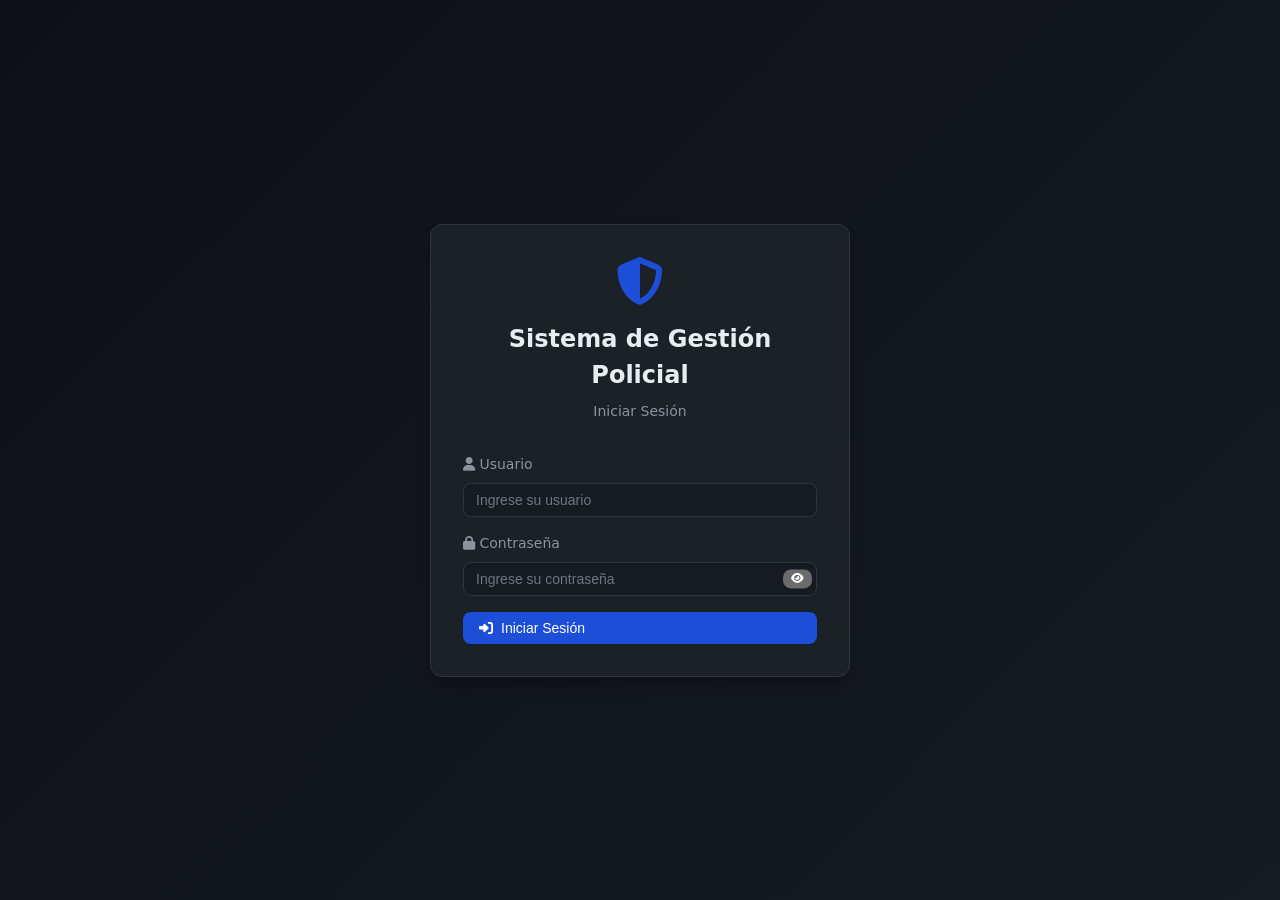
==== commit 85a84fc1: "carga" ====
--- a/configuracion.html
+++ b/configuracion.html
@@ -7,114 +7,289 @@
     <link rel="stylesheet" href="styles.css">
     <link rel="stylesheet" href="https://cdnjs.cloudflare.com/ajax/libs/font-awesome/6.4.0/css/all.min.css">
     <style>
-        .catalogo-section { margin-bottom: 2rem; }
-        .catalogo-header { display: flex; justify-content: space-between; align-items: center; margin-bottom: 1rem; padding-bottom: 0.5rem; border-bottom: 2px solid var(--accent-primary); }
-        .catalogo-items { max-height: 300px; overflow-y: auto; }
-        .catalogo-item { display: flex; justify-content: space-between; align-items: center; padding: 0.75rem; border-bottom: 1px solid var(--border); }
-        .catalogo-item:hover { background-color: var(--bg-surface); }
-        .empty-catalogo { text-align: center; padding: 2rem; color: var(--text-secondary); }
-        .add-form { display: flex; gap: 0.5rem; margin-top: 1rem; }
-        .add-form input { flex: 1; }
-        .grid-catalogos { display: grid; grid-template-columns: repeat(auto-fit, minmax(350px, 1fr)); gap: 1.5rem; }
-        .tab-buttons { display: flex; gap: 0.5rem; margin-bottom: 1.5rem; flex-wrap: wrap; }
-        .btn-active { background-color: var(--accent-primary); color: white; }
-        .btn-inactive { background-color: var(--bg-surface); color: var(--text-secondary); border: 1px solid var(--border); }
-        .btn-accion { padding: 0.25rem 0.5rem; margin: 0 0.25rem; border-radius: 6px; font-size: 0.7rem; cursor: pointer; border: none; }
-        .btn-editar { background-color: rgba(29, 78, 216, 0.2); color: #1d4ed8; }
-        .btn-editar:hover { background-color: #1d4ed8; color: white; }
-        .btn-eliminar { background-color: rgba(220, 38, 38, 0.2); color: #dc2626; }
-        .btn-eliminar:hover { background-color: #dc2626; color: white; }
-        
-        /* Tema claro */
-        .theme-card {
+        /* ==================== ESTILOS GRID PARA CATÁLOGOS ==================== */
+        .catalogos-grid {
+            display: grid;
+            grid-template-columns: repeat(auto-fill, minmax(380px, 1fr));
+            gap: 1.5rem;
+            margin-top: 1rem;
+        }
+        
+        /* Tarjeta de categoría */
+        .categoria-card {
             background: var(--bg-card);
-            border-radius: 12px;
-            padding: 1.5rem;
-            margin-bottom: 1.5rem;
             border: 1px solid var(--border);
-        }
-        .theme-options {
+            border-radius: 16px;
+            overflow: hidden;
+            transition: all 0.3s ease;
+        }
+        
+        .categoria-card:hover {
+            transform: translateY(-3px);
+            box-shadow: 0 8px 20px rgba(0, 0, 0, 0.2);
+            border-color: var(--accent-primary);
+        }
+        
+        /* Cabecera de la tarjeta */
+        .categoria-header {
             display: flex;
-            gap: 1rem;
-            flex-wrap: wrap;
-            margin-top: 1rem;
-        }
-        .theme-option {
+            justify-content: space-between;
+            align-items: center;
+            padding: 1rem 1.25rem;
+            background: var(--bg-surface);
+            border-bottom: 1px solid var(--border);
+            cursor: pointer;
+            transition: background 0.2s;
+        }
+        
+        .categoria-header:hover {
+            background: var(--bg-card);
+        }
+        
+        .categoria-titulo {
             display: flex;
             align-items: center;
             gap: 0.75rem;
-            padding: 0.75rem 1.5rem;
-            border-radius: 12px;
+            font-weight: 600;
+            font-size: 1rem;
+        }
+        
+        .categoria-titulo i {
+            font-size: 1.2rem;
+            color: var(--accent-primary);
+        }
+        
+        .categoria-badge {
+            background: rgba(29, 78, 216, 0.15);
+            color: var(--accent-primary);
+            border-radius: 20px;
+            padding: 0.2rem 0.6rem;
+            font-size: 0.7rem;
+            font-weight: 600;
+        }
+        
+        .categoria-actions {
+            display: flex;
+            gap: 0.5rem;
+        }
+        
+        /* Cuerpo de la tarjeta (items) */
+        .categoria-body {
+            max-height: 0;
+            overflow: hidden;
+            transition: max-height 0.3s ease-out;
+        }
+        
+        .categoria-body.open {
+            max-height: 400px;
+            overflow-y: auto;
+        }
+        
+        .items-list {
+            padding: 0.5rem 0;
+        }
+        
+        .item-row {
+            display: flex;
+            justify-content: space-between;
+            align-items: center;
+            padding: 0.7rem 1.25rem;
+            border-bottom: 1px solid var(--border);
+            transition: background 0.2s;
+        }
+        
+        .item-row:hover {
+            background: var(--bg-surface);
+        }
+        
+        .item-row:last-child {
+            border-bottom: none;
+        }
+        
+        .item-valor {
+            font-size: 0.9rem;
+            word-break: break-word;
+            flex: 1;
+        }
+        
+        .item-actions {
+            display: flex;
+            gap: 0.3rem;
+            opacity: 0.6;
+            transition: opacity 0.2s;
+        }
+        
+        .item-row:hover .item-actions {
+            opacity: 1;
+        }
+        
+        .empty-items {
+            text-align: center;
+            padding: 2rem;
+            color: var(--text-secondary);
+            font-size: 0.85rem;
+        }
+        
+        /* Formulario para agregar nuevo item */
+        .add-item-form {
+            display: flex;
+            gap: 0.5rem;
+            padding: 0.75rem 1.25rem;
+            border-top: 1px solid var(--border);
+            background: var(--bg-surface);
+        }
+        
+        .add-item-form input {
+            flex: 1;
+            padding: 0.6rem 0.75rem;
+            border-radius: 10px;
+            border: 1px solid var(--border);
+            background: var(--bg-card);
+            color: var(--text-primary);
+            font-size: 0.85rem;
+        }
+        
+        .add-item-form input:focus {
+            outline: none;
+            border-color: var(--accent-primary);
+            box-shadow: 0 0 0 2px rgba(29, 78, 216, 0.2);
+        }
+        
+        /* Botones */
+        .btn-icon {
+            background: none;
+            border: none;
             cursor: pointer;
-            transition: all 0.3s ease;
-            border: 2px solid transparent;
-        }
-        .theme-option:hover {
-            transform: translateY(-2px);
-        }
-        .theme-option.dark {
-            background: #1a1a2e;
+            padding: 0.4rem;
+            border-radius: 8px;
+            transition: all 0.2s;
+            color: var(--text-secondary);
+        }
+        
+        .btn-icon:hover {
+            background: var(--bg-card);
+        }
+        
+        .btn-icon-danger:hover {
+            background: rgba(220, 38, 38, 0.2);
+            color: #dc2626;
+        }
+        
+        .btn-icon-primary:hover {
+            background: rgba(29, 78, 216, 0.2);
+            color: var(--accent-primary);
+        }
+        
+        .btn-sm {
+            padding: 0.3rem 0.7rem;
+            font-size: 0.75rem;
+            border-radius: 8px;
+        }
+        
+        .btn-primary {
+            background: var(--accent-primary);
             color: white;
-        }
-        .theme-option.light {
-            background: #f0f0f0;
-            color: #333;
-        }
-        .theme-option.selected {
+            border: none;
+            cursor: pointer;
+            transition: all 0.2s;
+        }
+        
+        .btn-primary:hover {
+            background: #1e40af;
+            transform: translateY(-1px);
+        }
+        
+        .btn-secondary {
+            background: var(--bg-surface);
+            color: var(--text-primary);
+            border: 1px solid var(--border);
+            cursor: pointer;
+            transition: all 0.2s;
+        }
+        
+        .btn-secondary:hover {
+            background: var(--bg-card);
             border-color: var(--accent-primary);
-            box-shadow: 0 0 0 2px rgba(29, 78, 216, 0.3);
-        }
-        .theme-option i {
-            font-size: 1.5rem;
-        }
-        
-        /* Logo preview */
-        .logo-preview-box {
+        }
+        
+        .btn-danger {
+            background: rgba(220, 38, 38, 0.15);
+            color: #dc2626;
+            border: none;
+        }
+        
+        .btn-danger:hover {
+            background: #dc2626;
+            color: white;
+        }
+        
+        /* Flecha de expansión */
+        .expand-icon {
+            transition: transform 0.2s;
+        }
+        
+        .expand-icon.rotated {
+            transform: rotate(90deg);
+        }
+        
+        /* Tabs */
+        .tab-buttons {
             display: flex;
+            gap: 0.5rem;
+            margin-bottom: 1.5rem;
+            flex-wrap: wrap;
+        }
+        
+        .tab-btn {
+            padding: 0.6rem 1.2rem;
+            border-radius: 30px;
+            border: none;
+            cursor: pointer;
+            transition: all 0.2s;
+            font-weight: 500;
+            background: var(--bg-surface);
+            color: var(--text-secondary);
+            border: 1px solid var(--border);
+        }
+        
+        .tab-btn.active {
+            background: var(--accent-primary);
+            color: white;
+            border-color: var(--accent-primary);
+        }
+        
+        .tab-btn:hover:not(.active) {
+            background: var(--bg-card);
+            border-color: var(--accent-primary);
+        }
+        
+        /* Panel */
+        .tab-panel {
+            display: none;
+            animation: fadeIn 0.3s ease;
+        }
+        
+        .tab-panel.active {
+            display: block;
+        }
+        
+        @keyframes fadeIn {
+            from { opacity: 0; transform: translateY(10px); }
+            to { opacity: 1; transform: translateY(0); }
+        }
+        
+        /* Header del panel de catálogos */
+        .panel-header {
+            display: flex;
+            justify-content: space-between;
             align-items: center;
+            flex-wrap: wrap;
             gap: 1rem;
-            flex-wrap: wrap;
-            margin-top: 0.5rem;
-            margin-bottom: 1rem;
-        }
-        .logo-preview-box img {
-            max-height: 60px;
-            border-radius: 8px;
-        }
-        .logo-editor-controls {
-            margin-top: 1rem;
+            margin-bottom: 1.5rem;
             padding: 1rem;
             background: var(--bg-surface);
-            border-radius: 8px;
-        }
-        .slider-group {
-            margin-bottom: 0.75rem;
-        }
-        .slider-group label {
-            display: inline-block;
-            width: 80px;
-        }
-        input[type="range"] {
-            width: calc(100% - 130px);
-            vertical-align: middle;
-        }
-        .slider-group span {
-            display: inline-block;
-            width: 40px;
-            text-align: right;
-        }
-        
-        /* Badges */
-        .badge {
-            display: inline-block;
-            padding: 0.2rem 0.5rem;
-            border-radius: 20px;
-            font-size: 0.7rem;
-            font-weight: 600;
-        }
-        .badge-info {
-            background: rgba(29,78,216,0.2);
-            color: #1d4ed8;
+            border-radius: 16px;
+            border: 1px solid var(--border);
         }
         
         /* Modal */
@@ -126,115 +301,217 @@
             top: 0;
             width: 100%;
             height: 100%;
-            background-color: rgba(0,0,0,0.5);
+            background-color: rgba(0,0,0,0.6);
             align-items: center;
             justify-content: center;
-        }
+            backdrop-filter: blur(4px);
+        }
+        
         .modal-content {
             background: var(--bg-card);
-            border-radius: 12px;
+            border-radius: 20px;
             max-width: 500px;
             width: 90%;
             max-height: 90vh;
             overflow-y: auto;
-        }
+            border: 1px solid var(--border);
+            animation: modalIn 0.2s ease;
+        }
+        
+        @keyframes modalIn {
+            from { transform: scale(0.95); opacity: 0; }
+            to { transform: scale(1); opacity: 1; }
+        }
+        
         .modal-header {
             display: flex;
             justify-content: space-between;
             align-items: center;
-            padding: 1rem;
+            padding: 1rem 1.5rem;
             border-bottom: 1px solid var(--border);
         }
+        
         .modal-body {
-            padding: 1rem;
-        }
+            padding: 1.5rem;
+        }
+        
         .modal-footer {
-            padding: 1rem;
+            padding: 1rem 1.5rem;
             border-top: 1px solid var(--border);
             display: flex;
             justify-content: flex-end;
-            gap: 0.5rem;
-        }
+            gap: 0.75rem;
+        }
+        
         .close-modal {
             cursor: pointer;
             font-size: 1.5rem;
-        }
+            color: var(--text-secondary);
+            transition: color 0.2s;
+        }
+        
+        .close-modal:hover {
+            color: #dc2626;
+        }
+        
+        /* Formularios */
         .form-group {
             margin-bottom: 1rem;
         }
+        
         .form-group label {
             display: block;
-            margin-bottom: 0.25rem;
+            margin-bottom: 0.4rem;
             font-weight: 500;
-        }
+            font-size: 0.85rem;
+            color: var(--text-secondary);
+        }
+        
         .form-control {
             width: 100%;
-            padding: 0.5rem;
-            border-radius: 6px;
+            padding: 0.6rem 0.75rem;
+            border-radius: 10px;
             border: 1px solid var(--border);
             background: var(--bg-card);
             color: var(--text-primary);
-        }
-        textarea.form-control {
-            resize: vertical;
-        }
-        .btn {
-            padding: 0.5rem 1rem;
-            border-radius: 8px;
-            border: none;
-            cursor: pointer;
-            transition: all 0.3s ease;
-            display: inline-flex;
-            align-items: center;
-            gap: 0.5rem;
-        }
-        .btn-primary {
-            background: var(--accent-primary);
-            color: white;
-        }
-        .btn-primary:hover {
-            background: #1e40af;
-        }
-        .btn-secondary {
-            background: var(--bg-surface);
-            color: var(--text-primary);
-            border: 1px solid var(--border);
-        }
-        .btn-secondary:hover {
-            background: var(--bg-card);
-        }
-        .btn-danger {
-            background: rgba(220, 38, 38, 0.2);
-            color: #dc2626;
-            border: 1px solid #dc2626;
-        }
-        .btn-danger:hover {
-            background: #dc2626;
-            color: white;
-        }
+            font-size: 0.9rem;
+        }
+        
+        .form-control:focus {
+            outline: none;
+            border-color: var(--accent-primary);
+        }
+        
+        /* Tablas */
         .table-container {
             overflow-x: auto;
-        }
+            border-radius: 16px;
+            border: 1px solid var(--border);
+        }
+        
         table {
             width: 100%;
             border-collapse: collapse;
         }
+        
         th, td {
-            padding: 0.75rem;
+            padding: 0.75rem 1rem;
             text-align: left;
             border-bottom: 1px solid var(--border);
         }
+        
         th {
             background: var(--bg-surface);
             font-weight: 600;
         }
         
-        @media (max-width: 768px) { 
-            .grid-catalogos { grid-template-columns: 1fr; } 
-            .add-form { flex-direction: column; } 
-            .tab-buttons { flex-direction: column; } 
-            .tab-buttons .btn { width: 100%; }
-            .theme-options { flex-direction: column; }
+        /* Toast */
+        .toast-container {
+            position: fixed;
+            top: 20px;
+            right: 20px;
+            z-index: 3000;
+        }
+        
+        .toast {
+            background: var(--bg-card);
+            border-left: 4px solid;
+            border-radius: 12px;
+            padding: 0.75rem 1rem;
+            margin-bottom: 0.5rem;
+            min-width: 280px;
+            box-shadow: 0 4px 12px rgba(0,0,0,0.3);
+            animation: slideIn 0.3s ease;
+        }
+        
+        @keyframes slideIn {
+            from { transform: translateX(100%); opacity: 0; }
+            to { transform: translateX(0); opacity: 1; }
+        }
+        
+        .toast-success { border-left-color: #16a34a; }
+        .toast-error { border-left-color: #dc2626; }
+        .toast-warning { border-left-color: #d97706; }
+        .toast-info { border-left-color: #1d4ed8; }
+        
+        /* Utilidades */
+        .text-center { text-align: center; }
+        .text-secondary { color: var(--text-secondary); }
+        .text-muted { color: var(--text-muted); }
+        .mt-2 { margin-top: 0.5rem; }
+        .mt-3 { margin-top: 1rem; }
+        .mb-2 { margin-bottom: 0.5rem; }
+        .flex-between { display: flex; justify-content: space-between; align-items: center; flex-wrap: wrap; gap: 0.5rem; }
+        .gap-2 { gap: 0.5rem; }
+        
+        /* Logo preview */
+        .logo-preview-box {
+            display: flex;
+            align-items: center;
+            gap: 1rem;
+            margin: 0.5rem 0 1rem 0;
+            flex-wrap: wrap;
+        }
+        
+        .logo-preview-box img {
+            max-height: 60px;
+            border-radius: 8px;
+            border: 1px solid var(--border);
+            padding: 4px;
+            background: white;
+        }
+        
+        /* Theme options */
+        .theme-options {
+            display: flex;
+            gap: 1rem;
+            flex-wrap: wrap;
+            margin-top: 1rem;
+        }
+        
+        .theme-option {
+            display: flex;
+            align-items: center;
+            gap: 0.75rem;
+            padding: 0.75rem 1.5rem;
+            border-radius: 12px;
+            cursor: pointer;
+            border: 2px solid transparent;
+            transition: all 0.2s;
+        }
+        
+        .theme-option.dark {
+            background: #1a1a2e;
+            color: white;
+        }
+        
+        .theme-option.light {
+            background: #f0f0f0;
+            color: #333;
+        }
+        
+        .theme-option.selected {
+            border-color: var(--accent-primary);
+        }
+        
+        @media (max-width: 768px) {
+            .catalogos-grid {
+                grid-template-columns: 1fr;
+            }
+            .tab-buttons {
+                flex-direction: column;
+            }
+            .tab-btn {
+                width: 100%;
+                text-align: center;
+            }
+            .panel-header {
+                flex-direction: column;
+                align-items: stretch;
+            }
+            .add-item-form {
+                flex-direction: column;
+            }
         }
     </style>
 </head>
@@ -253,11 +530,12 @@
                 <li><a href="expedientes.html" class="nav-link"><i class="fas fa-folder-open"></i> Expedientes</a></li>
                 <li><a href="licencias.html" class="nav-link"><i class="fas fa-calendar-alt"></i> Licencias</a></li>
                 <li><a href="usuarios.html" class="nav-link"><i class="fas fa-user-cog"></i> Usuarios</a></li>
+                <li><a href="secciones_guardia.html" class="nav-link"><i class="fas fa-layer-group"></i> Secciones Guardia</a></li>
                 <li><a href="configuracion.html" class="nav-link active"><i class="fas fa-cog"></i> Configuración</a></li>
             </ul>
             <div class="user-info">
                 <span id="userInfo"></span>
-                <button id="themeToggleBtn" class="theme-toggle" style="background:none;border:none;cursor:pointer;font-size:1.2rem;padding:0.5rem;border-radius:50%;margin-right:0.5rem;" title="Cambiar tema">
+                <button id="themeToggleBtn" class="theme-toggle" style="background:none;border:none;cursor:pointer;font-size:1.2rem;padding:0.5rem;border-radius:50%;">
                     <i id="themeIcon" class="fas fa-moon"></i>
                 </button>
                 <button id="logoutBtn" class="btn btn-sm btn-danger"><i class="fas fa-sign-out-alt"></i> Salir</button>
@@ -267,401 +545,881 @@
     
     <div class="container">
         <h1><i class="fas fa-cog"></i> Configuración del Sistema</h1>
-        <p class="text-secondary">Gestione los catálogos, feriados, dependencias y personalice el sistema</p>
+        <p class="text-secondary">Gestione los catálogos de opciones, unidades regionales, feriados y configuración del sistema</p>
         
         <div class="tab-buttons">
-            <button class="btn btn-active" onclick="showTab('catalogos')" id="tabCatalogosBtn"><i class="fas fa-list"></i> Catálogos</button>
-            <button class="btn btn-inactive" onclick="showTab('feriados')" id="tabFeriadosBtn"><i class="fas fa-calendar"></i> Feriados</button>
-            <button class="btn btn-inactive" onclick="showTab('sistema')" id="tabSistemaBtn"><i class="fas fa-server"></i> Sistema</button>
-            <button class="btn btn-inactive" onclick="showTab('dependencias')" id="tabDependenciasBtn"><i class="fas fa-building"></i> Dependencias</button>
-            <button class="btn btn-inactive" onclick="showTab('apariencia')" id="tabAparienciaBtn"><i class="fas fa-palette"></i> Apariencia</button>
+            <button class="tab-btn active" onclick="showTab('catalogos')" id="tabCatalogosBtn"><i class="fas fa-list"></i> Catálogos</button>
+            <button class="tab-btn" onclick="showTab('dependencias')" id="tabDependenciasBtn"><i class="fas fa-building"></i> Unidades Regionales</button>
+            <button class="tab-btn" onclick="showTab('feriados')" id="tabFeriadosBtn"><i class="fas fa-calendar"></i> Feriados</button>
+            <button class="tab-btn" onclick="showTab('sistema')" id="tabSistemaBtn"><i class="fas fa-server"></i> Sistema</button>
+            <button class="tab-btn" onclick="showTab('apariencia')" id="tabAparienciaBtn"><i class="fas fa-palette"></i> Apariencia</button>
         </div>
         
-        <!-- Panel Catálogos -->
-        <div id="catalogosPanel" class="tab-panel">
-            <div class="grid-catalogos">
-                <!-- Jerarquías -->
-                <div class="card catalogo-section">
-                    <div class="catalogo-header"><h3><i class="fas fa-user-tie"></i> Jerarquías</h3><span class="badge badge-info" id="jerarquiasCount">0</span></div>
-                    <div id="jerarquiasList" class="catalogo-items"></div>
-                    <div class="add-form"><input type="text" id="newJerarquia" class="form-control" placeholder="Nueva jerarquía"><button class="btn btn-primary" onclick="addCatalogo('jerarquias', 'newJerarquia')"><i class="fas fa-plus"></i> Agregar</button></div>
-                </div>
-                <!-- Tipos Recargo -->
-                <div class="card catalogo-section">
-                    <div class="catalogo-header"><h3><i class="fas fa-exclamation-triangle"></i> Tipos Recargo</h3><span class="badge badge-info" id="tipos_recargoCount">0</span></div>
-                    <div id="tipos_recargoList" class="catalogo-items"></div>
-                    <div class="add-form"><input type="text" id="newTipoRecargo" class="form-control" placeholder="Nuevo tipo"><button class="btn btn-primary" onclick="addCatalogo('tipos_recargo', 'newTipoRecargo')"><i class="fas fa-plus"></i> Agregar</button></div>
-                </div>
-                <!-- Oficinas -->
-                <div class="card catalogo-section">
-                    <div class="catalogo-header"><h3><i class="fas fa-building"></i> Oficinas</h3><span class="badge badge-info" id="oficinasCount">0</span></div>
-                    <div id="oficinasList" class="catalogo-items"></div>
-                    <div class="add-form"><input type="text" id="newOficina" class="form-control" placeholder="Nueva oficina"><button class="btn btn-primary" onclick="addCatalogo('oficinas', 'newOficina')"><i class="fas fa-plus"></i> Agregar</button></div>
-                </div>
-                <!-- Tipos Oficio -->
-                <div class="card catalogo-section">
-                    <div class="catalogo-header"><h3><i class="fas fa-file-alt"></i> Tipos Oficio</h3><span class="badge badge-info" id="tipos_oficioCount">0</span></div>
-                    <div id="tipos_oficioList" class="catalogo-items"></div>
-                    <div class="add-form"><input type="text" id="newTipoOficio" class="form-control" placeholder="Nuevo tipo"><button class="btn btn-primary" onclick="addCatalogo('tipos_oficio', 'newTipoOficio')"><i class="fas fa-plus"></i> Agregar</button></div>
-                </div>
-                <!-- Juzgados -->
-                <div class="card catalogo-section">
-                    <div class="catalogo-header"><h3><i class="fas fa-gavel"></i> Juzgados</h3><span class="badge badge-info" id="juzgadosCount">0</span></div>
-                    <div id="juzgadosList" class="catalogo-items"></div>
-                    <div class="add-form"><input type="text" id="newJuzgado" class="form-control" placeholder="Nuevo juzgado"><button class="btn btn-primary" onclick="addCatalogo('juzgados', 'newJuzgado')"><i class="fas fa-plus"></i> Agregar</button></div>
-                </div>
-                <!-- Dependencias Catálogo -->
-                <div class="card catalogo-section">
-                    <div class="catalogo-header"><h3><i class="fas fa-sitemap"></i> Dependencias</h3><span class="badge badge-info" id="dependenciasCount">0</span></div>
-                    <div id="dependenciasList" class="catalogo-items"></div>
-                    <div class="add-form"><input type="text" id="newDependencia" class="form-control" placeholder="Nueva dependencia"><button class="btn btn-primary" onclick="addCatalogo('dependencias', 'newDependencia')"><i class="fas fa-plus"></i> Agregar</button></div>
-                </div>
-                <!-- Tipos Requerimiento -->
-                <div class="card catalogo-section">
-                    <div class="catalogo-header"><h3><i class="fas fa-search"></i> Tipos Requerimiento</h3><span class="badge badge-info" id="tipos_requerimientoCount">0</span></div>
-                    <div id="tipos_requerimientoList" class="catalogo-items"></div>
-                    <div class="add-form"><input type="text" id="newTipoRequerimiento" class="form-control" placeholder="Nuevo tipo"><button class="btn btn-primary" onclick="addCatalogo('tipos_requerimiento', 'newTipoRequerimiento')"><i class="fas fa-plus"></i> Agregar</button></div>
-                </div>
-                <!-- Tipos Licencia -->
-                <div class="card catalogo-section">
-                    <div class="catalogo-header"><h3><i class="fas fa-calendar-week"></i> Tipos Licencia</h3><span class="badge badge-info" id="tipos_licenciaCount">0</span></div>
-                    <div id="tipos_licenciaList" class="catalogo-items"></div>
-                    <div class="add-form"><input type="text" id="newTipoLicencia" class="form-control" placeholder="Nuevo tipo"><button class="btn btn-primary" onclick="addCatalogo('tipos_licencia', 'newTipoLicencia')"><i class="fas fa-plus"></i> Agregar</button></div>
-                </div>
-                <!-- CATEGORÍAS LICENCIA DE CONDUCIR -->
-                <div class="card catalogo-section">
-                    <div class="catalogo-header"><h3><i class="fas fa-id-card"></i> Categorías Licencia</h3><span class="badge badge-info" id="licencia_categoriasCount">0</span></div>
-                    <div id="licencia_categoriasList" class="catalogo-items"></div>
-                    <div class="add-form"><input type="text" id="newLicenciaCategoria" class="form-control" placeholder="Ej: B1, C1, D1"><button class="btn btn-primary" onclick="addCatalogo('licencia_categorias', 'newLicenciaCategoria')"><i class="fas fa-plus"></i> Agregar</button></div>
-                </div>
-                <!-- Obras Sociales -->
-                <div class="card catalogo-section">
-                    <div class="catalogo-header"><h3><i class="fas fa-hospital-user"></i> Obras Sociales</h3><span class="badge badge-info" id="obras_socialesCount">0</span></div>
-                    <div id="obras_socialesList" class="catalogo-items"></div>
-                    <div class="add-form"><input type="text" id="newObraSocial" class="form-control" placeholder="Nueva obra social"><button class="btn btn-primary" onclick="addCatalogo('obras_sociales', 'newObraSocial')"><i class="fas fa-plus"></i> Agregar</button></div>
-                </div>
+        <!-- ==================== PANEL CATÁLOGOS ==================== -->
+        <div id="catalogosPanel" class="tab-panel active">
+            <div class="panel-header">
+                <div>
+                    <i class="fas fa-info-circle"></i> 
+                    Los catálogos definen las opciones disponibles en los formularios
+                    <span class="categoria-badge" id="totalCatalogosCount" style="margin-left: 0.5rem;">0</span>
+                </div>
+                <div class="gap-2" style="display: flex; gap: 0.5rem;">
+                    <button class="btn-secondary btn-sm" onclick="limpiarCatalogosDuplicados()">
+                        <i class="fas fa-broom"></i> Limpiar Duplicados
+                    </button>
+                    <button class="btn-primary btn-sm" onclick="cargarCatalogos()">
+                        <i class="fas fa-sync-alt"></i> Recargar
+                    </button>
+                </div>
+            </div>
+            
+            <div id="catalogosContainer" class="catalogos-grid">
+                <div class="text-center" style="padding: 2rem;">Cargando catálogos...</div>
             </div>
         </div>
         
-        <!-- Panel Feriados -->
-        <div id="feriadosPanel" class="tab-panel" style="display:none;">
-            <div class="card">
-                <div class="card-header">
-                    <h3><i class="fas fa-calendar-alt"></i> Feriados</h3>
-                    <button class="btn btn-primary" onclick="openFeriadoModal()"><i class="fas fa-plus"></i> Agregar</button>
-                </div>
-                <div class="table-container">
-                    <table id="feriadosTable">
-                        <thead><tr><th>Fecha</th><th>Motivo</th><th>Tipo</th><th>Acciones</th></tr></thead>
-                        <tbody id="feriadosTableBody"><tr><td colspan="4" class="text-center">Cargando...</td></tr>
-                    </table>
-                </div>
+        <!-- ==================== PANEL UNIDADES REGIONALES ==================== -->
+        <div id="dependenciasPanel" class="tab-panel">
+            <div class="panel-header">
+                <h3 style="margin: 0;"><i class="fas fa-building"></i> Unidades Regionales / Superiores</h3>
+                <button class="btn-primary btn-sm" onclick="openDependenciaModal()"><i class="fas fa-plus"></i> Nueva Unidad</button>
+            </div>
+            <div class="table-container">
+                <table id="dependenciasTable">
+                    <thead><tr><th>Nombre</th><th>Nivel</th><th>Dependencia Superior</th><th>Código</th><th>Acciones</th></tr></thead>
+                    <tbody id="dependenciasTableBody"><tr><td colspan="5" class="text-center">Cargando...</td></tr></tbody>
+                </table>
             </div>
         </div>
         
-        <!-- Panel Sistema (con configuración de nombre y logo) -->
-        <div id="sistemaPanel" class="tab-panel" style="display:none;">
-            <div class="card">
-                <div class="card-header"><h3><i class="fas fa-server"></i> Configuración del Sistema</h3></div>
-                <div class="card-body">
-                    <div class="form-group">
-                        <label>Nombre del Sistema</label>
-                        <input type="text" id="config_nombre_sistema" class="form-control" placeholder="Nombre del sistema">
-                        <small class="text-secondary">Se muestra en el título de la página y en la barra de navegación</small>
-                    </div>
-                    
-                    <div class="form-group">
-                        <label>Logo del Sistema</label>
-                        <div id="logoPreviewContainer" class="logo-preview-box">
-                            <img id="logoPreview" src="" alt="Logo" style="display: none;">
-                            <div id="noLogoMessage" class="text-secondary">No hay logo configurado</div>
-                            <button type="button" id="btnEliminarLogo" class="btn btn-sm btn-danger" style="display: none;"><i class="fas fa-trash"></i> Eliminar</button>
-                        </div>
-                        
-                        <div class="form-row" style="display: flex; gap: 0.5rem; flex-wrap: wrap;">
-                            <input type="file" id="logoArchivo" class="form-control" accept="image/jpeg,image/png,image/gif,image/webp" style="flex: 1;">
-                            <button type="button" id="btnSubirLogo" class="btn btn-primary"><i class="fas fa-upload"></i> Subir</button>
-                            <button type="button" id="btnEditarLogo" class="btn btn-secondary" style="display: none;"><i class="fas fa-pen"></i> Editar</button>
-                        </div>
-                        <small class="text-secondary">Formatos: JPG, PNG, GIF, WEBP. Tamaño recomendado: 200x80px</small>
-                        
-                        <!-- Panel de edición de logo -->
-                        <div id="edicionLogo" style="display: none; margin-top: 1rem;">
-                            <div class="logo-editor-controls">
-                                <h4><i class="fas fa-edit"></i> Editar Logo</h4>
-                                <div class="slider-group">
-                                    <label>Brillo</label>
-                                    <input type="range" id="brightness" min="0" max="200" value="100" step="1">
-                                    <span id="brightnessValue">100%</span>
-                                </div>
-                                <div class="slider-group">
-                                    <label>Contraste</label>
-                                    <input type="range" id="contrast" min="0" max="200" value="100" step="1">
-                                    <span id="contrastValue">100%</span>
-                                </div>
-                                <div class="slider-group">
-                                    <label>Opacidad</label>
-                                    <input type="range" id="opacity" min="0" max="100" value="100" step="1">
-                                    <span id="opacityValue">100%</span>
-                                </div>
-                                <div class="slider-group">
-                                    <label>Bordes</label>
-                                    <input type="range" id="borderRadius" min="0" max="50" value="8" step="1">
-                                    <span id="borderRadiusValue">8px</span>
-                                </div>
-                                <div class="form-row" style="display: flex; gap: 0.5rem; flex-wrap: wrap; margin-top: 0.5rem;">
-                                    <div>
-                                        <label>Rotación</label>
-                                        <div style="display: flex; gap: 0.5rem;">
-                                            <button type="button" id="rotateLeft" class="btn-sm btn-secondary"><i class="fas fa-undo-alt"></i> -90°</button>
-                                            <button type="button" id="rotateRight" class="btn-sm btn-secondary"><i class="fas fa-redo-alt"></i> +90°</button>
-                                            <button type="button" id="resetRotation" class="btn-sm btn-secondary">Reset</button>
-                                        </div>
-                                    </div>
-                                    <div>
-                                        <label>Fondo</label>
-                                        <div style="display: flex; gap: 0.5rem;">
-                                            <button type="button" id="bgTransparent" class="btn-sm btn-secondary" style="background: repeating-linear-gradient(45deg, #ccc 0px, #ccc 10px, #fff 10px, #fff 20px);">Transparente</button>
-                                            <button type="button" id="bgWhite" class="btn-sm btn-secondary" style="background: white; color: black;">Blanco</button>
-                                            <button type="button" id="bgDark" class="btn-sm btn-secondary" style="background: #1a1a2e; color: white;">Oscuro</button>
-                                        </div>
-                                    </div>
-                                </div>
-                                <div style="margin-top: 0.5rem;">
-                                    <button type="button" id="btnResetEdicion" class="btn-sm btn-secondary"><i class="fas fa-undo"></i> Resetear</button>
-                                    <button type="button" id="btnCerrarEdicion" class="btn-sm btn-secondary"><i class="fas fa-times"></i> Cerrar</button>
-                                </div>
-                            </div>
-                        </div>
-                    </div>
-                    
-                    <div class="form-group">
-                        <label>Vista previa en el sistema</label>
-                        <div style="background: var(--bg-surface); border: 1px solid var(--border); border-radius: 8px; padding: 1rem;">
-                            <div style="display: flex; align-items: center; gap: 1rem;">
-                                <div id="previewLogoContainer">
-                                    <img id="previewLogo" src="" alt="Logo" style="max-height: 50px; display: none;">
-                                </div>
-                                <div><strong id="previewNombre">Sistema de Gestión Policial</strong></div>
-                                <div style="flex:1"></div>
-                                <div><i class="fas fa-user-circle"></i> Usuario</div>
-                            </div>
-                        </div>
-                    </div>
-                    
-                    <div style="display: flex; gap: 1rem; margin-top: 1.5rem;">
-                        <button id="btnGuardarConfig" class="btn btn-primary"><i class="fas fa-save"></i> Guardar Configuración</button>
-                        <button id="btnRestaurarLogo" class="btn btn-secondary"><i class="fas fa-undo-alt"></i> Restaurar Logo por Defecto</button>
-                    </div>
-                </div>
-            </div>
-            
-            <div class="card">
-                <div class="card-header"><h3><i class="fas fa-info-circle"></i> Información del Sistema</h3></div>
-                <div class="card-body">
-                    <div class="form-row" style="display: grid; grid-template-columns: repeat(auto-fit, minmax(250px, 1fr)); gap: 1rem;">
-                        <div><strong>Versión:</strong> v2.0.0</div>
-                        <div><strong>Última actualización:</strong> 2024</div>
-                        <div><strong>Desarrollado por:</strong> Sistema Policial</div>
-                        <div><strong>Soporte:</strong> soporte@sistemapolicial.com</div>
-                    </div>
-                </div>
+        <!-- ==================== PANEL FERIADOS ==================== -->
+        <div id="feriadosPanel" class="tab-panel">
+            <div class="panel-header">
+                <h3 style="margin: 0;"><i class="fas fa-calendar-alt"></i> Feriados Nacionales y Provinciales</h3>
+                <button class="btn-primary btn-sm" onclick="openFeriadoModal()"><i class="fas fa-plus"></i> Agregar Feriado</button>
+            </div>
+            <div class="table-container">
+                <table id="feriadosTable">
+                    <thead><tr><th>Fecha</th><th>Motivo</th><th>Tipo</th><th>Acciones</th></tr></thead>
+                    <tbody id="feriadosTableBody"><tr><td colspan="4" class="text-center">Cargando...</td></tr></tbody>
+                </table>
             </div>
         </div>
         
-        <!-- Panel Dependencias -->
-        <div id="dependenciasPanel" class="tab-panel" style="display:none;">
-            <div class="card">
-                <div class="card-header"><h3>Estructura de Dependencias</h3><button class="btn btn-primary" onclick="openDependenciaModal()"><i class="fas fa-plus"></i> Nueva Dependencia</button></div>
-                <div class="table-container">
-                    <table id="dependenciasTable">
-                        <thead><tr><th>Nombre</th><th>Nivel</th><th>Padre</th><th>Código</th><th>Acciones</th></tr></thead>
-                        <tbody id="dependenciasTableBody"><tr><td colspan="5" class="text-center">Cargando...</td></tr>
-                    </table>
-                </div>
+        <!-- ==================== PANEL SISTEMA ==================== -->
+        <div id="sistemaPanel" class="tab-panel">
+            <div class="panel-header">
+                <h3 style="margin: 0;"><i class="fas fa-server"></i> Configuración del Sistema</h3>
+            </div>
+            
+            <div class="form-group">
+                <label>Nombre del Sistema</label>
+                <input type="text" id="config_nombre_sistema" class="form-control" placeholder="Nombre del sistema">
+                <small class="text-secondary">Se muestra en el título de la página y en la barra de navegación</small>
+            </div>
+            
+            <div class="form-group">
+                <label>Logo del Sistema</label>
+                <div id="logoPreviewContainer" class="logo-preview-box">
+                    <img id="logoPreview" src="" alt="Logo" style="display: none;">
+                    <div id="noLogoMessage" class="text-secondary">No hay logo configurado</div>
+                    <button type="button" id="btnEliminarLogo" class="btn-danger btn-sm" style="display: none;"><i class="fas fa-trash"></i> Eliminar</button>
+                </div>
+                <div style="display: flex; gap: 0.5rem; flex-wrap: wrap;">
+                    <input type="file" id="logoArchivo" class="form-control" accept="image/jpeg,image/png,image/gif,image/webp" style="flex: 1;">
+                    <button type="button" id="btnSubirLogo" class="btn-primary btn-sm"><i class="fas fa-upload"></i> Subir</button>
+                </div>
+                <small class="text-secondary">Formatos: JPG, PNG, GIF, WEBP. Tamaño recomendado: 200x80px</small>
+            </div>
+            
+            <div style="display: flex; gap: 1rem; margin-top: 1.5rem;">
+                <button id="btnGuardarConfig" class="btn-primary btn-sm"><i class="fas fa-save"></i> Guardar Configuración</button>
+                <button id="btnRestaurarLogo" class="btn-secondary btn-sm"><i class="fas fa-undo-alt"></i> Restaurar Logo por Defecto</button>
             </div>
         </div>
         
-        <!-- Panel Apariencia -->
-        <div id="aparienciaPanel" class="tab-panel" style="display:none;">
-            <div class="card">
-                <div class="card-header">
-                    <h3><i class="fas fa-palette"></i> Personalizar Apariencia</h3>
-                </div>
-                <div class="card-body">
-                    <p class="text-secondary">Selecciona el tema que prefieras para la interfaz del sistema.</p>
-                    <div class="theme-options">
-                        <div class="theme-option dark" onclick="setTheme('dark')">
-                            <i class="fas fa-moon"></i>
-                            <div>
-                                <strong>Oscuro</strong>
-                                <small>Modo nocturno, ideal para poca luz</small>
-                            </div>
-                        </div>
-                        <div class="theme-option light" onclick="setTheme('light')">
-                            <i class="fas fa-sun"></i>
-                            <div>
-                                <strong>Claro</strong>
-                                <small>Modo diurno, alta luminosidad</small>
-                            </div>
-                        </div>
-                    </div>
-                    <p class="text-secondary mt-2">El tema seleccionado se guarda automáticamente y se aplica en todas las páginas.</p>
+        <!-- ==================== PANEL APARIENCIA ==================== -->
+        <div id="aparienciaPanel" class="tab-panel">
+            <div class="panel-header">
+                <h3 style="margin: 0;"><i class="fas fa-palette"></i> Personalizar Apariencia</h3>
+            </div>
+            <p class="text-secondary">Selecciona el tema que prefieras para la interfaz del sistema.</p>
+            <div class="theme-options">
+                <div class="theme-option dark" onclick="setTheme('dark')">
+                    <i class="fas fa-moon"></i>
+                    <div><strong>Oscuro</strong><br><small>Modo nocturno</small></div>
+                </div>
+                <div class="theme-option light" onclick="setTheme('light')">
+                    <i class="fas fa-sun"></i>
+                    <div><strong>Claro</strong><br><small>Modo diurno</small></div>
                 </div>
             </div>
         </div>
     </div>
     
-    <!-- Modales -->
-    <div id="editCatalogoModal" class="modal"><div class="modal-content" style="max-width:400px;"><div class="modal-header"><h3>Editar</h3><span class="close-modal">&times;</span></div><div class="modal-body"><div><label>Valor</label><input type="text" id="editCatalogoValor" class="form-control"><input type="hidden" id="editCatalogoId"><input type="hidden" id="editCatalogoTipo"></div></div><div class="modal-footer"><button class="btn btn-secondary" onclick="closeModal()">Cancelar</button><button class="btn btn-primary" onclick="saveEditCatalogo()">Guardar</button></div></div></div>
+    <!-- ==================== MODALES ==================== -->
     
-    <div id="feriadoModal" class="modal"><div class="modal-content" style="max-width:400px;"><div class="modal-header"><h3>Agregar Feriado</h3><span class="close-modal">&times;</span></div><div class="modal-body"><div><label>Fecha</label><input type="date" id="feriado_fecha" class="form-control"></div><div><label>Motivo</label><input type="text" id="feriado_motivo" class="form-control"></div><div><label>Tipo</label><select id="feriado_tipo" class="form-control"><option>Nacional</option><option>Provincial</option><option>Municipal</option></select></div></div><div class="modal-footer"><button class="btn btn-secondary" onclick="closeModal()">Cancelar</button><button class="btn btn-primary" onclick="saveFeriado()">Guardar</button></div></div></div>
+    <!-- Modal Editar Item -->
+    <div id="editItemModal" class="modal">
+        <div class="modal-content">
+            <div class="modal-header">
+                <h3 id="editItemModalTitle">Editar Item</h3>
+                <span class="close-modal" onclick="closeModal()">&times;</span>
+            </div>
+            <div class="modal-body">
+                <input type="hidden" id="editItemId">
+                <input type="hidden" id="editItemTipo">
+                <div class="form-group">
+                    <label>Valor *</label>
+                    <input type="text" id="editItemValor" class="form-control">
+                </div>
+                <div class="form-group">
+                    <label>Orden</label>
+                    <input type="number" id="editItemOrden" class="form-control" value="0">
+                </div>
+            </div>
+            <div class="modal-footer">
+                <button class="btn-secondary btn-sm" onclick="closeModal()">Cancelar</button>
+                <button class="btn-primary btn-sm" onclick="guardarEditItem()">Guardar</button>
+            </div>
+        </div>
+    </div>
     
-    <div id="dependenciaModal" class="modal"><div class="modal-content" style="max-width:500px;"><div class="modal-header"><h3>Nueva Dependencia</h3><span class="close-modal">&times;</span></div><div class="modal-body"><div><label>Nombre</label><input type="text" id="dependencia_nombre" class="form-control"></div><div><label>Nivel</label><select id="dependencia_nivel" class="form-control"><option>central</option><option>delegacion</option><option>seccion</option></select></div><div><label>Padre</label><select id="dependencia_padre" class="form-control"><option value="">Ninguno</option></select></div><div><label>Código</label><input type="text" id="dependencia_codigo" class="form-control"></div><div><label>Dirección</label><textarea id="dependencia_direccion" class="form-control" rows="2"></textarea></div><div><label>Teléfono</label><input type="text" id="dependencia_telefono" class="form-control"></div><div><label>Email</label><input type="email" id="dependencia_email" class="form-control"></div></div><div class="modal-footer"><button class="btn btn-secondary" onclick="closeModal()">Cancelar</button><button class="btn btn-primary" onclick="saveDependencia()">Guardar</button></div></div></div>
+    <!-- Modal Dependencia -->
+    <div id="dependenciaModal" class="modal">
+        <div class="modal-content">
+            <div class="modal-header">
+                <h3 id="dependenciaModalTitle">Nueva Unidad Regional</h3>
+                <span class="close-modal" onclick="closeModal()">&times;</span>
+            </div>
+            <div class="modal-body">
+                <input type="hidden" id="dependencia_id">
+                <div class="form-group">
+                    <label>Nombre *</label>
+                    <input type="text" id="dependencia_nombre" class="form-control">
+                </div>
+                <div class="form-group">
+                    <label>Nivel</label>
+                    <select id="dependencia_nivel" class="form-control">
+                        <option value="central">Central</option>
+                        <option value="delegacion">Delegación</option>
+                        <option value="seccion">Sección</option>
+                    </select>
+                </div>
+                <div class="form-group">
+                    <label>Dependencia Superior</label>
+                    <select id="dependencia_padre" class="form-control">
+                        <option value="">Ninguna (Nivel superior)</option>
+                    </select>
+                </div>
+                <div class="form-group">
+                    <label>Código</label>
+                    <input type="text" id="dependencia_codigo" class="form-control">
+                </div>
+                <div class="form-group">
+                    <label>Dirección</label>
+                    <textarea id="dependencia_direccion" class="form-control" rows="2"></textarea>
+                </div>
+                <div class="form-group">
+                    <label>Teléfono</label>
+                    <input type="text" id="dependencia_telefono" class="form-control">
+                </div>
+                <div class="form-group">
+                    <label>Email</label>
+                    <input type="email" id="dependencia_email" class="form-control">
+                </div>
+            </div>
+            <div class="modal-footer">
+                <button class="btn-secondary btn-sm" onclick="closeModal()">Cancelar</button>
+                <button class="btn-primary btn-sm" onclick="saveDependencia()">Guardar</button>
+            </div>
+        </div>
+    </div>
+    
+    <!-- Modal Feriado -->
+    <div id="feriadoModal" class="modal">
+        <div class="modal-content">
+            <div class="modal-header">
+                <h3>Agregar Feriado</h3>
+                <span class="close-modal" onclick="closeModal()">&times;</span>
+            </div>
+            <div class="modal-body">
+                <div class="form-group">
+                    <label>Fecha *</label>
+                    <input type="date" id="feriado_fecha" class="form-control">
+                </div>
+                <div class="form-group">
+                    <label>Motivo *</label>
+                    <input type="text" id="feriado_motivo" class="form-control">
+                </div>
+                <div class="form-group">
+                    <label>Tipo</label>
+                    <select id="feriado_tipo" class="form-control">
+                        <option>Nacional</option>
+                        <option>Provincial</option>
+                        <option>Municipal</option>
+                    </select>
+                </div>
+            </div>
+            <div class="modal-footer">
+                <button class="btn-secondary btn-sm" onclick="closeModal()">Cancelar</button>
+                <button class="btn-primary btn-sm" onclick="saveFeriado()">Guardar</button>
+            </div>
+        </div>
+    </div>
     
     <div id="toast-container" class="toast-container"></div>
     
     <script>
         const API_URL = 'backend/api.php';
-        
-        // ==================== TEMA OSCURO/CLARO ====================
-        const THEME_KEY = 'sistema_policial_theme';
-        
-        function applyTheme(theme) {
-            if (theme === 'light') {
-                document.body.classList.add('light-theme');
-                const icon = document.getElementById('themeIcon');
-                if (icon) icon.className = 'fas fa-sun';
-            } else {
-                document.body.classList.remove('light-theme');
-                const icon = document.getElementById('themeIcon');
-                if (icon) icon.className = 'fas fa-moon';
-            }
-            localStorage.setItem(THEME_KEY, theme);
-            
-            document.querySelectorAll('.theme-option').forEach(opt => {
-                opt.classList.remove('selected');
-                if ((theme === 'dark' && opt.classList.contains('dark')) ||
-                    (theme === 'light' && opt.classList.contains('light'))) {
-                    opt.classList.add('selected');
-                }
-            });
-        }
-        
-        function getCurrentTheme() {
-            const saved = localStorage.getItem(THEME_KEY);
-            if (saved === 'light' || saved === 'dark') return saved;
-            return 'dark';
-        }
-        
-        function setTheme(theme) {
-            applyTheme(theme);
-            showToast(`Tema cambiado a ${theme === 'light' ? 'claro' : 'oscuro'}`, 'success');
-        }
-        
-        function toggleTheme() {
-            const current = getCurrentTheme();
-            const newTheme = current === 'dark' ? 'light' : 'dark';
-            setTheme(newTheme);
-        }
-        
-        function initTheme() {
-            const savedTheme = getCurrentTheme();
-            applyTheme(savedTheme);
-            const toggleBtn = document.getElementById('themeToggleBtn');
-            if (toggleBtn) {
-                toggleBtn.addEventListener('click', toggleTheme);
-            }
-        }
-        
-        // ==================== FUNCIONES BASE ====================
+        let catalogosData = {};
+        let expandedCategories = {};
+        
+        // ==================== UTILIDADES ====================
+        function getToken() { return localStorage.getItem('jwt_token'); }
+        
         function showToast(message, type) {
             let container = document.getElementById('toast-container');
-            if (!container) { container = document.createElement('div'); container.id = 'toast-container'; container.className = 'toast-container'; document.body.appendChild(container); }
-            const toast = document.createElement('div'); toast.className = `toast toast-${type}`; toast.innerHTML = `<div>${message}</div>`;
-            container.appendChild(toast); setTimeout(() => toast.remove(), 3000);
-        }
-        
-        function escapeHtml(text) { if (!text) return ''; const div = document.createElement('div'); div.textContent = text; return div.innerHTML; }
-        function getToken() { return localStorage.getItem('jwt_token'); }
-        function closeModal() { document.querySelectorAll('.modal').forEach(m => m.style.display = 'none'); }
-        
-        async function apiRequest(endpoint, method = 'GET', data = null) {
-            const token = getToken();
-            const headers = { 'Content-Type': 'application/json' };
-            if (token) headers['Authorization'] = `Bearer ${token}`;
-            let url = `${API_URL}?endpoint=${endpoint}`;
-            const options = { method, headers };
-            if (data && (method === 'POST' || method === 'PUT')) options.body = JSON.stringify(data);
-            try {
-                const response = await fetch(url, options);
+            if (!container) {
+                container = document.createElement('div');
+                container.id = 'toast-container';
+                container.className = 'toast-container';
+                document.body.appendChild(container);
+            }
+            const toast = document.createElement('div');
+            toast.className = `toast toast-${type}`;
+            toast.innerHTML = `<div>${message}</div>`;
+            container.appendChild(toast);
+            setTimeout(() => toast.remove(), 3000);
+        }
+        
+        function escapeHtml(text) {
+            if (!text) return '';
+            const div = document.createElement('div');
+            div.textContent = text;
+            return div.innerHTML;
+        }
+        
+        function closeModal() {
+            document.querySelectorAll('.modal').forEach(m => m.style.display = 'none');
+        }
+        
+        function showTab(tabName) {
+            document.querySelectorAll('.tab-panel').forEach(panel => panel.classList.remove('active'));
+            document.querySelectorAll('.tab-btn').forEach(btn => btn.classList.remove('active'));
+            
+            document.getElementById(`${tabName}Panel`).classList.add('active');
+            const btn = document.getElementById(`tab${tabName.charAt(0).toUpperCase() + tabName.slice(1)}Btn`);
+            if (btn) btn.classList.add('active');
+            
+            if (tabName === 'catalogos') cargarCatalogos();
+            if (tabName === 'dependencias') cargarDependencias();
+            if (tabName === 'feriados') cargarFeriados();
+            if (tabName === 'sistema') cargarConfiguracion();
+        }
+        
+        // ==================== NOMBRES DE CATEGORÍAS ====================
+        function getNombreCategoria(tipo) {
+            const nombres = {
+                'jerarquias': '👔 Jerarquías',
+                'oficinas': '🏢 Subordinados',
+                'obras_sociales': '🏥 Obras Sociales',
+                'licencia_categorias': '🚗 Categorías de Licencia',
+                'tipos_recargo': '⚠️ Tipos de Recargo',
+                'tipos_oficio': '📄 Tipos de Oficio',
+                'juzgados': '⚖️ Juzgados',
+                'tipos_requerimiento': '🔍 Tipos de Requerimiento',
+                'tipos_licencia': '📅 Tipos de Licencia'
+            };
+            return nombres[tipo] || tipo.replace(/_/g, ' ').replace(/\b\w/g, l => l.toUpperCase());
+        }
+        
+        function getIconoCategoria(tipo) {
+            const iconos = {
+                'jerarquias': 'fa-user-tie',
+                'oficinas': 'fa-building',
+                'obras_sociales': 'fa-hospital-user',
+                'licencia_categorias': 'fa-id-card',
+                'tipos_recargo': 'fa-exclamation-triangle',
+                'tipos_oficio': 'fa-file-alt',
+                'juzgados': 'fa-gavel',
+                'tipos_requerimiento': 'fa-search',
+                'tipos_licencia': 'fa-calendar-week'
+            };
+            return iconos[tipo] || 'fa-tag';
+        }
+        
+        // ==================== CARGAR CATÁLOGOS ====================
+        async function cargarCatalogos() {
+            const container = document.getElementById('catalogosContainer');
+            if (container) container.innerHTML = '<div class="text-center" style="padding: 2rem;">Cargando catálogos...</div>';
+            
+            try {
+                const token = getToken();
+                const response = await fetch(`${API_URL}?endpoint=catalogos`, {
+                    headers: { 'Authorization': `Bearer ${token}` }
+                });
+                const tipos = await response.json();
+                
+                if (!tipos || tipos.length === 0) {
+                    container.innerHTML = '<div class="text-center" style="padding: 2rem;">No hay catálogos configurados</div>';
+                    return;
+                }
+                
+                document.getElementById('totalCatalogosCount').textContent = tipos.length;
+                
+                let html = '';
+                
+                for (const tipoObj of tipos) {
+                    const tipo = tipoObj.tipo;
+                    const items = await cargarItems(tipo);
+                    catalogosData[tipo] = items;
+                    
+                    const isExpanded = expandedCategories[tipo] !== false;
+                    const nombre = getNombreCategoria(tipo);
+                    const icono = getIconoCategoria(tipo);
+                    const itemCount = items.length;
+                    
+                    html += `
+                        <div class="categoria-card" data-tipo="${tipo}">
+                            <div class="categoria-header" onclick="toggleCategoria('${tipo}')">
+                                <div class="categoria-titulo">
+                                    <i class="fas ${icono}"></i>
+                                    <span>${escapeHtml(nombre)}</span>
+                                    <span class="categoria-badge">${itemCount}</span>
+                                </div>
+                                <div class="categoria-actions" onclick="event.stopPropagation()">
+                                    <button class="btn-icon btn-icon-danger" onclick="eliminarCategoriaCompleta('${tipo}')" title="Eliminar categoría">
+                                        <i class="fas fa-trash-alt"></i>
+                                    </button>
+                                </div>
+                            </div>
+                            <div class="categoria-body ${isExpanded ? 'open' : ''}" id="body_${tipo}">
+                                <div class="items-list" id="items_${tipo}">
+                                    ${renderItems(tipo, items)}
+                                </div>
+                                <div class="add-item-form">
+                                    <input type="text" id="new_${tipo}" class="form-control" placeholder="Nuevo valor..." 
+                                           onkeypress="if(event.key==='Enter') agregarItem('${tipo}')">
+                                    <button class="btn-primary btn-sm" onclick="agregarItem('${tipo}')">
+                                        <i class="fas fa-plus"></i> Agregar
+                                    </button>
+                                </div>
+                            </div>
+                        </div>
+                    `;
+                }
+                
+                container.innerHTML = html;
+                showToast(`✅ ${tipos.length} categorías cargadas`, 'success');
+                
+            } catch (error) {
+                console.error('Error:', error);
+                container.innerHTML = '<div class="text-center" style="padding: 2rem; color: #dc2626;">Error cargando catálogos</div>';
+                showToast('Error cargando catálogos', 'error');
+            }
+        }
+        
+        async function cargarItems(tipo) {
+            try {
+                const token = getToken();
+                const response = await fetch(`${API_URL}?endpoint=catalogos&tipo=${tipo}`, {
+                    headers: { 'Authorization': `Bearer ${token}` }
+                });
+                const data = await response.json();
+                return Array.isArray(data) ? data : [];
+            } catch (error) {
+                return [];
+            }
+        }
+        
+        function renderItems(tipo, items) {
+            if (!items || items.length === 0) {
+                return '<div class="empty-items">📭 No hay elementos registrados</div>';
+            }
+            
+            return items.map(item => `
+                <div class="item-row" data-item-id="${item.id}">
+                    <span class="item-valor">${escapeHtml(item.valor)}</span>
+                    <div class="item-actions">
+                        <button class="btn-icon btn-icon-primary" onclick="openEditItemModal(${item.id}, '${tipo}', '${escapeHtml(item.valor)}', ${item.orden || 0})" title="Editar">
+                            <i class="fas fa-edit"></i>
+                        </button>
+                        <button class="btn-icon btn-icon-danger" onclick="eliminarItem(${item.id}, '${tipo}')" title="Eliminar">
+                            <i class="fas fa-trash"></i>
+                        </button>
+                    </div>
+                </div>
+            `).join('');
+        }
+        
+        function toggleCategoria(tipo) {
+            const body = document.getElementById(`body_${tipo}`);
+            if (body) {
+                body.classList.toggle('open');
+                expandedCategories[tipo] = body.classList.contains('open');
+            }
+        }
+        
+        // ==================== CRUD ITEMS ====================
+        async function agregarItem(tipo) {
+            const input = document.getElementById(`new_${tipo}`);
+            const valor = input?.value.trim();
+            
+            if (!valor) {
+                showToast('Ingrese un valor', 'warning');
+                return;
+            }
+            
+            try {
+                const token = getToken();
+                const response = await fetch(`${API_URL}?endpoint=catalogos`, {
+                    method: 'POST',
+                    headers: { 'Content-Type': 'application/json', 'Authorization': `Bearer ${token}` },
+                    body: JSON.stringify({ tipo, valor, orden: 0 })
+                });
                 const result = await response.json();
-                if (response.status === 401) { window.location.href = 'index.html'; throw new Error('Sesión expirada'); }
-                return result;
-            } catch (error) { console.error('API Error:', error); showToast('Error de conexión', 'error'); return []; }
-        }
-        
-        function showTab(tab) {
-            document.getElementById('catalogosPanel').style.display = 'none';
-            document.getElementById('feriadosPanel').style.display = 'none';
-            document.getElementById('sistemaPanel').style.display = 'none';
-            document.getElementById('dependenciasPanel').style.display = 'none';
-            document.getElementById('aparienciaPanel').style.display = 'none';
-            document.getElementById(`${tab}Panel`).style.display = 'block';
-            const btns = ['catalogos', 'feriados', 'sistema', 'dependencias', 'apariencia'];
-            btns.forEach(btn => { const el = document.getElementById(`tab${btn.charAt(0).toUpperCase() + btn.slice(1)}Btn`); if (el) el.className = btn === tab ? 'btn btn-active' : 'btn btn-inactive'; });
-            if (tab === 'feriados') loadFeriados();
-            if (tab === 'dependencias') loadDependencias();
-        }
-        
-        // ==================== CONFIGURACIÓN DEL SISTEMA CON LOGO ====================
-        let currentLogoUrl = '';
-        let imageTransformations = { brightness: 100, contrast: 100, opacity: 100, borderRadius: 8, rotation: 0, backgroundColor: 'transparent' };
-        
-        async function loadConfiguracion() {
-            try { 
-                const config = await apiRequest('configuracion_sistema');
+                
+                if (result.success) {
+                    showToast(`✅ "${valor}" agregado`, 'success');
+                    input.value = '';
+                    await cargarCatalogos();
+                } else {
+                    showToast(result.error || 'Error al agregar', 'error');
+                }
+            } catch (error) {
+                showToast('Error de conexión', 'error');
+            }
+        }
+        
+        function openEditItemModal(id, tipo, valor, orden) {
+            document.getElementById('editItemModalTitle').textContent = 'Editar Item';
+            document.getElementById('editItemId').value = id;
+            document.getElementById('editItemTipo').value = tipo;
+            document.getElementById('editItemValor').value = valor;
+            document.getElementById('editItemOrden').value = orden;
+            document.getElementById('editItemModal').style.display = 'flex';
+        }
+        
+        async function guardarEditItem() {
+            const id = document.getElementById('editItemId').value;
+            const tipo = document.getElementById('editItemTipo').value;
+            const valor = document.getElementById('editItemValor').value.trim();
+            const orden = document.getElementById('editItemOrden').value;
+            
+            if (!valor) {
+                showToast('El valor no puede estar vacío', 'warning');
+                return;
+            }
+            
+            try {
+                const token = getToken();
+                const response = await fetch(`${API_URL}?endpoint=catalogos&id=${id}`, {
+                    method: 'PUT',
+                    headers: { 'Content-Type': 'application/json', 'Authorization': `Bearer ${token}` },
+                    body: JSON.stringify({ valor, orden: parseInt(orden) })
+                });
+                const result = await response.json();
+                
+                if (result.success) {
+                    showToast('Item actualizado', 'success');
+                    closeModal();
+                    await cargarCatalogos();
+                } else {
+                    showToast(result.error || 'Error al actualizar', 'error');
+                }
+            } catch (error) {
+                showToast('Error de conexión', 'error');
+            }
+        }
+        
+        async function eliminarItem(id, tipo) {
+            if (!confirm('¿Eliminar este elemento?')) return;
+            
+            try {
+                const token = getToken();
+                const response = await fetch(`${API_URL}?endpoint=catalogos&id=${id}`, {
+                    method: 'DELETE',
+                    headers: { 'Authorization': `Bearer ${token}` }
+                });
+                const result = await response.json();
+                
+                if (result.success) {
+                    showToast('Elemento eliminado', 'success');
+                    await cargarCatalogos();
+                } else {
+                    showToast(result.error || 'Error al eliminar', 'error');
+                }
+            } catch (error) {
+                showToast('Error de conexión', 'error');
+            }
+        }
+        
+        async function eliminarCategoriaCompleta(tipo) {
+            const items = catalogosData[tipo] || [];
+            const nombre = getNombreCategoria(tipo);
+            
+            if (!confirm(`¿Eliminar TODA la categoría "${nombre}"?\n\nSe eliminarán ${items.length} items.\n\n¿Está seguro?`)) return;
+            
+            try {
+                const token = getToken();
+                let eliminados = 0;
+                
+                for (const item of items) {
+                    const response = await fetch(`${API_URL}?endpoint=catalogos&id=${item.id}`, {
+                        method: 'DELETE',
+                        headers: { 'Authorization': `Bearer ${token}` }
+                    });
+                    const result = await response.json();
+                    if (result.success) eliminados++;
+                }
+                
+                showToast(`✅ Categoría "${nombre}" eliminada (${eliminados} items)`, 'success');
+                await cargarCatalogos();
+                
+            } catch (error) {
+                showToast('Error al eliminar categoría', 'error');
+            }
+        }
+        
+        async function limpiarCatalogosDuplicados() {
+            if (!confirm('¿Eliminar tipos duplicados (ej: tipo_oficio si ya existe tipos_oficio)?')) return;
+            
+            try {
+                const token = getToken();
+                const response = await fetch(`${API_URL}?endpoint=catalogos`, {
+                    headers: { 'Authorization': `Bearer ${token}` }
+                });
+                const tipos = await response.json();
+                
+                const tiposUnicos = new Set();
+                const tiposAEliminar = [];
+                
+                for (const t of tipos) {
+                    const tipo = t.tipo;
+                    const normalizado = tipo.replace(/^tipo_/, 'tipos_');
+                    
+                    if (tiposUnicos.has(normalizado) || (normalizado !== tipo && tipos.some(otro => otro.tipo === normalizado))) {
+                        tiposAEliminar.push(tipo);
+                    } else {
+                        tiposUnicos.add(tipo);
+                    }
+                }
+                
+                if (tiposAEliminar.length === 0) {
+                    showToast('No se encontraron duplicados', 'info');
+                    return;
+                }
+                
+                let eliminados = 0;
+                for (const tipo of tiposAEliminar) {
+                    const items = await cargarItems(tipo);
+                    for (const item of items) {
+                        await fetch(`${API_URL}?endpoint=catalogos&id=${item.id}`, {
+                            method: 'DELETE',
+                            headers: { 'Authorization': `Bearer ${token}` }
+                        });
+                        eliminados++;
+                    }
+                }
+                
+                showToast(`✅ Limpiados ${tiposAEliminar.length} tipos duplicados (${eliminados} items)`, 'success');
+                await cargarCatalogos();
+                
+            } catch (error) {
+                showToast('Error al limpiar duplicados', 'error');
+            }
+        }
+        
+        // ==================== DEPENDENCIAS ====================
+        async function cargarDependencias() {
+            const tbody = document.getElementById('dependenciasTableBody');
+            tbody.innerHTML = '<td><td colspan="5" class="text-center">Cargando...</td></tr>';
+            
+            try {
+                const token = getToken();
+                const response = await fetch(`${API_URL}?endpoint=dependencias`, {
+                    headers: { 'Authorization': `Bearer ${token}` }
+                });
+                const data = await response.json();
+                
+                if (!data || data.length === 0) {
+                    tbody.innerHTML = '<tr><td colspan="5" class="text-center">No hay unidades regionales registradas</td></tr>';
+                } else {
+                    tbody.innerHTML = data.map(item => `
+                        <tr>
+                            <td>${escapeHtml(item.nombre)}</td>
+                            <td><span class="categoria-badge">${escapeHtml(item.nivel)}</span></td>
+                            <td>${escapeHtml(item.padre_nombre || '-')}</td>
+                            <td>${escapeHtml(item.codigo || '-')}</td>
+                            <td>
+                                <button class="btn-icon btn-icon-primary" onclick="editDependencia(${item.id})"><i class="fas fa-edit"></i></button>
+                                <button class="btn-icon btn-icon-danger" onclick="deleteDependencia(${item.id})"><i class="fas fa-trash"></i></button>
+                            </td>
+                        </tr>
+                    `).join('');
+                }
+                
+                const selectPadre = document.getElementById('dependencia_padre');
+                if (selectPadre) {
+                    selectPadre.innerHTML = '<option value="">Ninguna (Nivel superior)</option>' + 
+                        data.map(d => `<option value="${d.id}">${escapeHtml(d.nombre)}</option>`).join('');
+                }
+                
+            } catch (error) {
+                tbody.innerHTML = '<tr><td colspan="5" class="text-center">Error cargando datos</td></tr>';
+                showToast('Error cargando unidades regionales', 'error');
+            }
+        }
+        
+        function openDependenciaModal(data = null) {
+            if (data) {
+                document.getElementById('dependencia_id').value = data.id;
+                document.getElementById('dependencia_nombre').value = data.nombre || '';
+                document.getElementById('dependencia_nivel').value = data.nivel || 'seccion';
+                document.getElementById('dependencia_padre').value = data.padre_id || '';
+                document.getElementById('dependencia_codigo').value = data.codigo || '';
+                document.getElementById('dependencia_direccion').value = data.direccion || '';
+                document.getElementById('dependencia_telefono').value = data.telefono || '';
+                document.getElementById('dependencia_email').value = data.email || '';
+                document.getElementById('dependenciaModalTitle').textContent = 'Editar Unidad Regional';
+            } else {
+                document.getElementById('dependencia_id').value = '';
+                document.getElementById('dependencia_nombre').value = '';
+                document.getElementById('dependencia_nivel').value = 'seccion';
+                document.getElementById('dependencia_padre').value = '';
+                document.getElementById('dependencia_codigo').value = '';
+                document.getElementById('dependencia_direccion').value = '';
+                document.getElementById('dependencia_telefono').value = '';
+                document.getElementById('dependencia_email').value = '';
+                document.getElementById('dependenciaModalTitle').textContent = 'Nueva Unidad Regional';
+            }
+            document.getElementById('dependenciaModal').style.display = 'flex';
+        }
+        
+        async function saveDependencia() {
+            const id = document.getElementById('dependencia_id').value;
+            const data = {
+                nombre: document.getElementById('dependencia_nombre').value.trim(),
+                nivel: document.getElementById('dependencia_nivel').value,
+                padre_id: document.getElementById('dependencia_padre').value || null,
+                codigo: document.getElementById('dependencia_codigo').value.trim(),
+                direccion: document.getElementById('dependencia_direccion').value,
+                telefono: document.getElementById('dependencia_telefono').value,
+                email: document.getElementById('dependencia_email').value
+            };
+            
+            if (!data.nombre) {
+                showToast('El nombre es requerido', 'warning');
+                return;
+            }
+            
+            try {
+                const token = getToken();
+                let result;
+                
+                if (id) {
+                    result = await fetch(`${API_URL}?endpoint=dependencias&id=${id}`, {
+                        method: 'PUT',
+                        headers: { 'Content-Type': 'application/json', 'Authorization': `Bearer ${token}` },
+                        body: JSON.stringify(data)
+                    });
+                } else {
+                    result = await fetch(`${API_URL}?endpoint=dependencias`, {
+                        method: 'POST',
+                        headers: { 'Content-Type': 'application/json', 'Authorization': `Bearer ${token}` },
+                        body: JSON.stringify(data)
+                    });
+                }
+                
+                const resultData = await result.json();
+                
+                if (resultData.success) {
+                    showToast(`Unidad Regional ${id ? 'actualizada' : 'creada'} correctamente`, 'success');
+                    closeModal();
+                    cargarDependencias();
+                } else {
+                    showToast(resultData.error || 'Error al guardar', 'error');
+                }
+            } catch (error) {
+                showToast('Error de conexión', 'error');
+            }
+        }
+        
+        async function editDependencia(id) {
+            try {
+                const token = getToken();
+                const response = await fetch(`${API_URL}?endpoint=dependencias&id=${id}`, {
+                    headers: { 'Authorization': `Bearer ${token}` }
+                });
+                const data = await response.json();
+                if (data && data.id) openDependenciaModal(data);
+            } catch (error) {
+                showToast('Error cargando datos', 'error');
+            }
+        }
+        
+        async function deleteDependencia(id) {
+            if (!confirm('¿Eliminar esta unidad regional? Se eliminarán también sus dependencias hijas.')) return;
+            
+            try {
+                const token = getToken();
+                const response = await fetch(`${API_URL}?endpoint=dependencias&id=${id}`, {
+                    method: 'DELETE',
+                    headers: { 'Authorization': `Bearer ${token}` }
+                });
+                const result = await response.json();
+                
+                if (result.success) {
+                    showToast('Unidad Regional eliminada', 'success');
+                    cargarDependencias();
+                } else {
+                    showToast(result.error || 'Error al eliminar', 'error');
+                }
+            } catch (error) {
+                showToast('Error de conexión', 'error');
+            }
+        }
+        
+        // ==================== FERIADOS ====================
+        async function cargarFeriados() {
+            const tbody = document.getElementById('feriadosTableBody');
+            tbody.innerHTML = '<tr><td colspan="4" class="text-center">Cargando...</td></tr>';
+            
+            try {
+                const token = getToken();
+                const response = await fetch(`${API_URL}?endpoint=feriados`, {
+                    headers: { 'Authorization': `Bearer ${token}` }
+                });
+                const data = await response.json();
+                
+                if (!data || data.length === 0) {
+                    tbody.innerHTML = '<tr><td colspan="4" class="text-center">No hay feriados registrados</td></tr>';
+                } else {
+                    tbody.innerHTML = data.map(item => `
+                        <tr>
+                            <td>${escapeHtml(item.fecha)}</td>
+                            <td>${escapeHtml(item.motivo)}</td>
+                            <td><span class="categoria-badge">${escapeHtml(item.tipo || 'Nacional')}</span></td>
+                            <td>
+                                <button class="btn-icon btn-icon-danger" onclick="eliminarFeriado(${item.id})"><i class="fas fa-trash"></i></button>
+                            </td>
+                        </tr>
+                    `).join('');
+                }
+            } catch (error) {
+                tbody.innerHTML = '<tr><td colspan="4" class="text-center">Error cargando datos</td></tr>';
+                showToast('Error cargando feriados', 'error');
+            }
+        }
+        
+        function openFeriadoModal() {
+            document.getElementById('feriado_fecha').value = new Date().toISOString().split('T')[0];
+            document.getElementById('feriado_motivo').value = '';
+            document.getElementById('feriado_tipo').value = 'Nacional';
+            document.getElementById('feriadoModal').style.display = 'flex';
+        }
+        
+        async function saveFeriado() {
+            const fecha = document.getElementById('feriado_fecha').value;
+            const motivo = document.getElementById('feriado_motivo').value.trim();
+            const tipo = document.getElementById('feriado_tipo').value;
+            
+            if (!fecha || !motivo) {
+                showToast('Complete todos los campos', 'warning');
+                return;
+            }
+            
+            try {
+                const token = getToken();
+                const response = await fetch(`${API_URL}?endpoint=feriados`, {
+                    method: 'POST',
+                    headers: { 'Content-Type': 'application/json', 'Authorization': `Bearer ${token}` },
+                    body: JSON.stringify({ fecha, motivo, tipo })
+                });
+                const result = await response.json();
+                
+                if (result.success) {
+                    showToast('Feriado agregado', 'success');
+                    closeModal();
+                    cargarFeriados();
+                } else {
+                    showToast('Error al guardar', 'error');
+                }
+            } catch (error) {
+                showToast('Error de conexión', 'error');
+            }
+        }
+        
+        async function eliminarFeriado(id) {
+            if (!confirm('¿Eliminar este feriado?')) return;
+            
+            try {
+                const token = getToken();
+                const response = await fetch(`${API_URL}?endpoint=feriados&id=${id}`, {
+                    method: 'DELETE',
+                    headers: { 'Authorization': `Bearer ${token}` }
+                });
+                const result = await response.json();
+                
+                if (result.success) {
+                    showToast('Feriado eliminado', 'success');
+                    cargarFeriados();
+                } else {
+                    showToast('Error al eliminar', 'error');
+                }
+            } catch (error) {
+                showToast('Error de conexión', 'error');
+            }
+        }
+        
+        // ==================== CONFIGURACIÓN SISTEMA ====================
+        async function cargarConfiguracion() {
+            try {
+                const token = getToken();
+                const response = await fetch(`${API_URL}?endpoint=configuracion_sistema`, {
+                    headers: { 'Authorization': `Bearer ${token}` }
+                });
+                const config = await response.json();
+                
                 if (config) {
                     document.getElementById('config_nombre_sistema').value = config.nombre_sistema || 'Sistema Policial';
                     document.getElementById('sistemaNombreNavbar').textContent = config.nombre_sistema || 'Sistema Policial';
                     document.title = config.nombre_sistema || 'Sistema de Gestión Policial';
-                    currentLogoUrl = config.logo_url || '';
                     
+                    const logoUrl = config.logo_url || '';
                     const logoImg = document.getElementById('logoPreview');
-                    const previewLogo = document.getElementById('previewLogo');
                     const noLogoMsg = document.getElementById('noLogoMessage');
                     const btnEliminar = document.getElementById('btnEliminarLogo');
-                    const btnEditar = document.getElementById('btnEditarLogo');
                     
-                    if (currentLogoUrl) {
-                        const logoPath = currentLogoUrl.startsWith('http') ? currentLogoUrl : `../${currentLogoUrl}`;
+                    if (logoUrl) {
+                        const logoPath = logoUrl.startsWith('http') ? logoUrl : `../${logoUrl}`;
                         logoImg.src = logoPath;
-                        previewLogo.src = logoPath;
                         logoImg.style.display = 'inline-block';
-                        previewLogo.style.display = 'inline-block';
                         noLogoMsg.style.display = 'none';
-                        btnEliminar.style.display = 'inline-block';
-                        btnEditar.style.display = 'inline-block';
+                        if (btnEliminar) btnEliminar.style.display = 'inline-block';
                     } else {
                         logoImg.style.display = 'none';
-                        previewLogo.style.display = 'none';
                         noLogoMsg.style.display = 'block';
-                        btnEliminar.style.display = 'none';
-                        btnEditar.style.display = 'none';
+                        if (btnEliminar) btnEliminar.style.display = 'none';
                     }
-                    document.getElementById('previewNombre').textContent = config.nombre_sistema || 'Sistema de Gestión Policial';
-                }
-            } catch (error) { console.error('Error loading config:', error); }
-        }
-        
+                }
+            } catch (error) {
+                console.error('Error loading config:', error);
+            }
+        }
+        
+        // Eventos configuración
         document.getElementById('btnSubirLogo')?.addEventListener('click', () => {
             const archivo = document.getElementById('logoArchivo').files[0];
-            if (!archivo) { showToast('Seleccione un archivo de imagen', 'warning'); return; }
+            if (!archivo) {
+                showToast('Seleccione un archivo de imagen', 'warning');
+                return;
+            }
             
             const formData = new FormData();
             formData.append('logo', archivo);
             
-            showToast('Subiendo logo...', 'info');
             fetch(`${API_URL}?endpoint=subir_logo`, {
                 method: 'POST',
                 headers: { 'Authorization': `Bearer ${getToken()}` },
@@ -671,9 +1429,11 @@
             .then(result => {
                 if (result.success) {
                     showToast('Logo subido correctamente', 'success');
-                    loadConfiguracion();
+                    cargarConfiguracion();
                     document.getElementById('logoArchivo').value = '';
-                } else { showToast(result.error || 'Error al subir', 'error'); }
+                } else {
+                    showToast(result.error || 'Error al subir', 'error');
+                }
             })
             .catch(e => showToast('Error de conexión', 'error'));
         });
@@ -681,337 +1441,144 @@
         document.getElementById('btnEliminarLogo')?.addEventListener('click', async () => {
             if (!confirm('¿Eliminar el logo actual?')) return;
             try {
-                const token = getToken();
-                await fetch(`${API_URL}?endpoint=eliminar_logo`, { method: 'DELETE', headers: { 'Authorization': `Bearer ${token}` } });
+                await fetch(`${API_URL}?endpoint=eliminar_logo`, {
+                    method: 'DELETE',
+                    headers: { 'Authorization': `Bearer ${getToken()}` }
+                });
                 showToast('Logo eliminado', 'success');
-                loadConfiguracion();
-            } catch(e) { showToast('Error', 'error'); }
+                cargarConfiguracion();
+            } catch(e) {
+                showToast('Error', 'error');
+            }
         });
         
         document.getElementById('btnGuardarConfig')?.addEventListener('click', async () => {
             const data = { nombre_sistema: document.getElementById('config_nombre_sistema').value };
             try {
-                const token = getToken();
                 await fetch(`${API_URL}?endpoint=configuracion_sistema`, {
                     method: 'POST',
-                    headers: { 'Content-Type': 'application/json', 'Authorization': `Bearer ${token}` },
+                    headers: { 'Content-Type': 'application/json', 'Authorization': `Bearer ${getToken()}` },
                     body: JSON.stringify(data)
                 });
                 showToast('Configuración guardada', 'success');
-                loadConfiguracion();
-            } catch(e) { showToast('Error', 'error'); }
+                cargarConfiguracion();
+            } catch(e) {
+                showToast('Error', 'error');
+            }
         });
         
         document.getElementById('btnRestaurarLogo')?.addEventListener('click', async () => {
             if (!confirm('¿Restaurar el logo por defecto?')) return;
             try {
-                const token = getToken();
-                await fetch(`${API_URL}?endpoint=eliminar_logo`, { method: 'DELETE', headers: { 'Authorization': `Bearer ${token}` } });
+                await fetch(`${API_URL}?endpoint=eliminar_logo`, {
+                    method: 'DELETE',
+                    headers: { 'Authorization': `Bearer ${getToken()}` }
+                });
                 showToast('Logo por defecto restaurado', 'success');
-                loadConfiguracion();
-            } catch(e) { showToast('Error', 'error'); }
+                cargarConfiguracion();
+            } catch(e) {
+                showToast('Error', 'error');
+            }
         });
         
-        // Edición de logo
-        document.getElementById('btnEditarLogo')?.addEventListener('click', () => {
-            const edicionDiv = document.getElementById('edicionLogo');
-            edicionDiv.style.display = edicionDiv.style.display === 'none' ? 'block' : 'none';
-        });
-        
-        document.getElementById('btnCerrarEdicion')?.addEventListener('click', () => {
-            document.getElementById('edicionLogo').style.display = 'none';
-        });
-        
-        function actualizarVistaPreviaEdicion() {
-            const logoImg = document.getElementById('logoPreview');
-            logoImg.style.filter = `brightness(${imageTransformations.brightness}%) contrast(${imageTransformations.contrast}%)`;
-            logoImg.style.opacity = imageTransformations.opacity / 100;
-            logoImg.style.borderRadius = `${imageTransformations.borderRadius}px`;
-            logoImg.style.transform = `rotate(${imageTransformations.rotation}deg)`;
-            document.getElementById('brightnessValue').textContent = `${imageTransformations.brightness}%`;
-            document.getElementById('contrastValue').textContent = `${imageTransformations.contrast}%`;
-            document.getElementById('opacityValue').textContent = `${imageTransformations.opacity}%`;
-            document.getElementById('borderRadiusValue').textContent = `${imageTransformations.borderRadius}px`;
-        }
-        
-        document.getElementById('brightness')?.addEventListener('input', (e) => { imageTransformations.brightness = e.target.value; actualizarVistaPreviaEdicion(); });
-        document.getElementById('contrast')?.addEventListener('input', (e) => { imageTransformations.contrast = e.target.value; actualizarVistaPreviaEdicion(); });
-        document.getElementById('opacity')?.addEventListener('input', (e) => { imageTransformations.opacity = e.target.value; actualizarVistaPreviaEdicion(); });
-        document.getElementById('borderRadius')?.addEventListener('input', (e) => { imageTransformations.borderRadius = e.target.value; actualizarVistaPreviaEdicion(); });
-        document.getElementById('rotateLeft')?.addEventListener('click', () => { imageTransformations.rotation -= 90; actualizarVistaPreviaEdicion(); });
-        document.getElementById('rotateRight')?.addEventListener('click', () => { imageTransformations.rotation += 90; actualizarVistaPreviaEdicion(); });
-        document.getElementById('resetRotation')?.addEventListener('click', () => { imageTransformations.rotation = 0; actualizarVistaPreviaEdicion(); });
-        document.getElementById('bgTransparent')?.addEventListener('click', () => { document.getElementById('logoPreview').style.backgroundColor = 'transparent'; });
-        document.getElementById('bgWhite')?.addEventListener('click', () => { document.getElementById('logoPreview').style.backgroundColor = 'white'; });
-        document.getElementById('bgDark')?.addEventListener('click', () => { document.getElementById('logoPreview').style.backgroundColor = '#1a1a2e'; });
-        document.getElementById('btnResetEdicion')?.addEventListener('click', () => {
-            imageTransformations = { brightness: 100, contrast: 100, opacity: 100, borderRadius: 8, rotation: 0, backgroundColor: 'transparent' };
-            document.getElementById('brightness').value = 100;
-            document.getElementById('contrast').value = 100;
-            document.getElementById('opacity').value = 100;
-            document.getElementById('borderRadius').value = 8;
-            actualizarVistaPreviaEdicion();
-            document.getElementById('logoPreview').style.backgroundColor = 'transparent';
-        });
-        
-        // ==================== CATÁLOGOS ====================
-        async function loadCatalogo(tipo) {
-            try {
-                const data = await apiRequest(`catalogos&tipo=${tipo}`);
-                const container = document.getElementById(`${tipo}List`);
-                const countSpan = document.getElementById(`${tipo}Count`);
-                if (countSpan) countSpan.textContent = data.length;
-                if (container) {
-                    if (!data || data.length === 0) container.innerHTML = '<div class="empty-catalogo">No hay elementos registrados</div>';
-                    else container.innerHTML = data.map(item => `<div class="catalogo-item"><span>${escapeHtml(item.valor)}</span><div><button class="btn-accion btn-editar" onclick="openEditModal(${item.id}, '${tipo}', '${escapeHtml(item.valor)}')"><i class="fas fa-edit"></i></button><button class="btn-accion btn-eliminar" onclick="deleteCatalogo(${item.id}, '${tipo}')"><i class="fas fa-trash"></i></button></div></div>`).join('');
-                }
-            } catch (error) { console.error(`Error loading ${tipo}:`, error); showToast(`Error cargando ${tipo}`, 'error'); }
-        }
-        
-        async function loadAllCatalogos() {
-            const tipos = ['jerarquias', 'tipos_recargo', 'oficinas', 'tipos_oficio', 'juzgados', 'dependencias', 'tipos_requerimiento', 'tipos_licencia', 'licencia_categorias', 'obras_sociales'];
-            for (const tipo of tipos) await loadCatalogo(tipo);
-        }
-        
-        async function addCatalogo(tipo, inputId) {
-            const input = document.getElementById(inputId);
-            const valor = input.value.trim();
-            if (!valor) { showToast('Ingrese un valor', 'warning'); return; }
-            try {
-                const result = await apiRequest('catalogos', 'POST', { tipo, valor, orden: 0 });
-                if (result.success) { showToast('Elemento agregado', 'success'); input.value = ''; await loadCatalogo(tipo); }
-                else showToast(result.error || 'Error', 'error');
-            } catch (error) { showToast('Error de conexión', 'error'); }
-        }
-        
-        function openEditModal(id, tipo, valor) {
-            document.getElementById('editCatalogoId').value = id;
-            document.getElementById('editCatalogoTipo').value = tipo;
-            document.getElementById('editCatalogoValor').value = valor;
-            document.getElementById('editCatalogoModal').style.display = 'flex';
-        }
-        
-        async function saveEditCatalogo() {
-            const id = document.getElementById('editCatalogoId').value;
-            const tipo = document.getElementById('editCatalogoTipo').value;
-            const nuevoValor = document.getElementById('editCatalogoValor').value.trim();
-            if (!nuevoValor) { showToast('El valor no puede estar vacío', 'warning'); return; }
-            try {
-                const result = await apiRequest(`catalogos&id=${id}`, 'PUT', { valor: nuevoValor, orden: 0 });
-                if (result.success) { showToast('Elemento actualizado', 'success'); closeModal(); await loadCatalogo(tipo); }
-                else showToast(result.error || 'Error', 'error');
-            } catch (error) { showToast('Error de conexión', 'error'); }
-        }
-        
-        async function deleteCatalogo(id, tipo) {
-            if (!confirm('¿Eliminar este elemento?')) return;
-            try {
-                const result = await apiRequest(`catalogos&id=${id}`, 'DELETE');
-                if (result.success) { showToast('Elemento eliminado', 'success'); await loadCatalogo(tipo); }
-                else showToast(result.error || 'Error', 'error');
-            } catch (error) { showToast('Error de conexión', 'error'); }
-        }
-        
-        // ==================== FERIADOS ====================
-        async function loadFeriados() {
-            const tbody = document.getElementById('feriadosTableBody');
-            if (!tbody) return;
-            
-            tbody.innerHTML = '<tr><td colspan="4" class="text-center">Cargando feriados...</td></tr>';
-            
-            try {
-                const token = getToken();
-                const response = await fetch(`${API_URL}?endpoint=feriados`, {
-                    headers: { 'Authorization': `Bearer ${token}` }
-                });
-                
-                if (!response.ok) {
-                    throw new Error(`HTTP error! status: ${response.status}`);
-                }
-                
-                const data = await response.json();
-                console.log('Feriados recibidos:', data);
-                
-                if (!data || data.length === 0) {
-                    tbody.innerHTML = '<tr><td colspan="4" class="text-center">No hay feriados registrados</td></tr>';
-                    return;
-                }
-                
-                tbody.innerHTML = data.map(item => `
-                    <tr>
-                        <td>${escapeHtml(item.fecha)}</td>
-                        <td>${escapeHtml(item.motivo)}</td>
-                        <td><span class="badge badge-info">${escapeHtml(item.tipo || 'Nacional')}</span></td>
-                        <td class="acciones-cell">
-                            <button class="btn-accion btn-eliminar" onclick="deleteFeriado(${item.id})">
-                                <i class="fas fa-trash"></i> Eliminar
-                            </button>
-                        </td>
-                    </tr>
-                `).join('');
-                
-                showToast(`✅ ${data.length} feriados cargados`, 'success');
-            } catch (error) {
-                console.error('Error loading feriados:', error);
-                tbody.innerHTML = `<tr><td colspan="4" class="text-center">Error cargando feriados: ${error.message}</td></tr>`;
-                showToast('Error cargando feriados', 'error');
-            }
-        }
-        
-        function openFeriadoModal() {
-            document.getElementById('feriado_fecha').value = new Date().toISOString().split('T')[0];
-            document.getElementById('feriado_motivo').value = '';
-            document.getElementById('feriado_tipo').value = 'Nacional';
-            document.getElementById('feriadoModal').style.display = 'flex';
-        }
-        
-        async function saveFeriado() {
-            const fecha = document.getElementById('feriado_fecha').value;
-            const motivo = document.getElementById('feriado_motivo').value;
-            const tipo = document.getElementById('feriado_tipo').value;
-            
-            if (!fecha || !motivo) {
-                showToast('Complete todos los campos', 'warning');
-                return;
-            }
-            
-            try {
-                const token = getToken();
-                const response = await fetch(`${API_URL}?endpoint=feriados`, {
-                    method: 'POST',
-                    headers: {
-                        'Content-Type': 'application/json',
-                        'Authorization': `Bearer ${token}`
-                    },
-                    body: JSON.stringify({ fecha, motivo, tipo })
-                });
-                const result = await response.json();
-                if (result.success) {
-                    showToast('Feriado agregado', 'success');
-                    closeModal();
-                    loadFeriados();
-                } else {
-                    showToast('Error al guardar', 'error');
-                }
-            } catch (error) {
-                showToast('Error de conexión', 'error');
-            }
-        }
-        
-        async function deleteFeriado(id) {
-            if (!confirm('¿Eliminar este feriado?')) return;
-            try {
-                const token = getToken();
-                const response = await fetch(`${API_URL}?endpoint=feriados&id=${id}`, {
-                    method: 'DELETE',
-                    headers: { 'Authorization': `Bearer ${token}` }
-                });
-                const result = await response.json();
-                if (result.success) {
-                    showToast('Feriado eliminado', 'success');
-                    loadFeriados();
-                } else {
-                    showToast('Error al eliminar', 'error');
-                }
-            } catch (error) {
-                showToast('Error de conexión', 'error');
-            }
-        }
-        
-        // ==================== DEPENDENCIAS ====================
-        async function loadDependencias() {
-            try {
-                const data = await apiRequest('dependencias');
-                const tbody = document.getElementById('dependenciasTableBody');
-                if (!tbody) return;
-                if (!data || data.length === 0) tbody.innerHTML = '<tr><td colspan="5" class="text-center">No hay dependencias registradas</td></tr>';
-                else tbody.innerHTML = data.map(item => `
-                    <tr>
-                        <td>${escapeHtml(item.nombre)}</td>
-                        <td><span class="badge badge-info">${escapeHtml(item.nivel)}</span></td>
-                        <td>${escapeHtml(item.padre_nombre || '-')}</td>
-                        <td>${escapeHtml(item.codigo || '-')}</td>
-                        <td><button class="btn-accion btn-editar" onclick="editDependencia(${item.id})"><i class="fas fa-edit"></i></button><button class="btn-accion btn-eliminar" onclick="deleteDependencia(${item.id})"><i class="fas fa-trash"></i></button></td>
-                    </tr>
-                `).join('');
-                const selectPadre = document.getElementById('dependencia_padre');
-                if (selectPadre) selectPadre.innerHTML = '<option value="">Ninguna (Nivel superior)</option>' + data.filter(d => d.nivel !== 'seccion').map(d => `<option value="${d.id}">${escapeHtml(d.nombre)}</option>`).join('');
-            } catch (error) { console.error('Error loading dependencias:', error); showToast('Error cargando dependencias', 'error'); }
-        }
-        
-        function openDependenciaModal(data = null) {
-            const modal = document.getElementById('dependenciaModal');
-            if (!modal) return;
-            if (data) {
-                document.getElementById('dependencia_nombre').value = data.nombre;
-                document.getElementById('dependencia_nivel').value = data.nivel;
-                document.getElementById('dependencia_padre').value = data.padre_id || '';
-                document.getElementById('dependencia_codigo').value = data.codigo || '';
-                document.getElementById('dependencia_direccion').value = data.direccion || '';
-                document.getElementById('dependencia_telefono').value = data.telefono || '';
-                document.getElementById('dependencia_email').value = data.email || '';
-                modal.dataset.id = data.id;
-                document.querySelector('#dependenciaModal .modal-header h3').textContent = 'Editar Dependencia';
+        // ==================== TEMA ====================
+        const THEME_KEY = 'sistema_policial_theme';
+        
+        function applyTheme(theme) {
+            if (theme === 'light') {
+                document.body.classList.add('light-theme');
+                document.getElementById('themeIcon').className = 'fas fa-sun';
             } else {
-                ['dependencia_nombre', 'dependencia_nivel', 'dependencia_padre', 'dependencia_codigo', 'dependencia_direccion', 'dependencia_telefono', 'dependencia_email'].forEach(id => { const el = document.getElementById(id); if (el) el.value = ''; });
-                delete modal.dataset.id;
-                document.querySelector('#dependenciaModal .modal-header h3').textContent = 'Nueva Dependencia';
-            }
-            modal.style.display = 'flex';
-        }
-        
-        async function saveDependencia() {
-            const modal = document.getElementById('dependenciaModal');
-            const id = modal.dataset?.id;
-            const data = { nombre: document.getElementById('dependencia_nombre').value, nivel: document.getElementById('dependencia_nivel').value, padre_id: document.getElementById('dependencia_padre').value || null, codigo: document.getElementById('dependencia_codigo').value, direccion: document.getElementById('dependencia_direccion').value, telefono: document.getElementById('dependencia_telefono').value, email: document.getElementById('dependencia_email').value };
-            if (!data.nombre) { showToast('Complete el nombre', 'warning'); return; }
-            try {
-                let result; if (id) result = await apiRequest(`dependencias&id=${id}`, 'PUT', data); else result = await apiRequest('dependencias', 'POST', data);
-                if (result && result.success) { showToast(`Dependencia ${id ? 'actualizada' : 'creada'}`, 'success'); closeModal(); loadDependencias(); }
-                else showToast('Error al guardar', 'error');
-            } catch (error) { showToast('Error guardando', 'error'); }
-        }
-        
-        async function editDependencia(id) { try { const data = await apiRequest(`dependencias&id=${id}`); if (data) openDependenciaModal(data); } catch (error) { showToast('Error cargando', 'error'); } }
-        async function deleteDependencia(id) { if (confirm('¿Eliminar esta dependencia?')) { try { const result = await apiRequest(`dependencias&id=${id}`, 'DELETE'); if (result.success) { showToast('Dependencia eliminada', 'success'); loadDependencias(); } } catch (error) { showToast('Error eliminando', 'error'); } } }
-        
-        // ==================== INICIALIZACIÓN ====================
+                document.body.classList.remove('light-theme');
+                document.getElementById('themeIcon').className = 'fas fa-moon';
+            }
+            localStorage.setItem(THEME_KEY, theme);
+            document.querySelectorAll('.theme-option').forEach(opt => {
+                opt.classList.remove('selected');
+                if ((theme === 'dark' && opt.classList.contains('dark')) || (theme === 'light' && opt.classList.contains('light'))) {
+                    opt.classList.add('selected');
+                }
+            });
+        }
+        
+        function getCurrentTheme() {
+            const saved = localStorage.getItem(THEME_KEY);
+            return (saved === 'light' || saved === 'dark') ? saved : 'dark';
+        }
+        
+        function setTheme(theme) {
+            applyTheme(theme);
+            showToast(`Tema cambiado a ${theme === 'light' ? 'claro' : 'oscuro'}`, 'success');
+        }
+        
+        function initTheme() {
+            applyTheme(getCurrentTheme());
+            document.getElementById('themeToggleBtn')?.addEventListener('click', () => {
+                setTheme(getCurrentTheme() === 'dark' ? 'light' : 'dark');
+            });
+        }
+        
+        // ==================== AUTENTICACIÓN ====================
         function checkAuth() {
             const user = localStorage.getItem('current_user');
-            if (!user) { window.location.href = 'index.html'; return false; }
+            if (!user) {
+                window.location.href = 'index.html';
+                return false;
+            }
             const userData = JSON.parse(user);
-            document.getElementById('userInfo').innerHTML = `<span>${escapeHtml(userData.nombre)}</span><span class="badge badge-info">${escapeHtml(userData.rol)}</span>`;
+            document.getElementById('userInfo').innerHTML = `<span>${escapeHtml(userData.nombre)}</span><span class="categoria-badge">${escapeHtml(userData.rol)}</span>`;
             return true;
         }
         
-        document.addEventListener('DOMContentLoaded', async () => {
-            if (!checkAuth()) return;
-            initTheme();
-            await loadAllCatalogos();
-            await loadConfiguracion();
-            await loadDependencias();
-            document.getElementById('logoutBtn')?.addEventListener('click', () => { localStorage.clear(); window.location.href = 'index.html'; });
+        function handleLogout() {
+            localStorage.clear();
+            window.location.href = 'index.html';
+        }
+        
+        function toggleMobileMenu() {
+            document.querySelector('.nav-menu')?.classList.toggle('active');
+        }
+        
+        // ==================== INICIALIZACIÓN ====================
+        document.addEventListener('DOMContentLoaded', () => {
+            if (checkAuth()) {
+                initTheme();
+                cargarCatalogos();
+                cargarConfiguracion();
+                cargarDependencias();
+                cargarFeriados();
+            }
+            
+            document.getElementById('logoutBtn')?.addEventListener('click', handleLogout);
+            document.querySelector('.hamburger')?.addEventListener('click', toggleMobileMenu);
             document.querySelectorAll('.close-modal').forEach(btn => btn.addEventListener('click', closeModal));
-            window.addEventListener('click', (e) => { if (e.target.classList?.contains('modal')) closeModal(); });
+            window.addEventListener('click', (e) => {
+                if (e.target.classList?.contains('modal')) closeModal();
+            });
         });
         
         // Exponer funciones globales
-        window.showTab = showTab; 
-        window.addCatalogo = addCatalogo; 
-        window.openEditModal = openEditModal; 
-        window.saveEditCatalogo = saveEditCatalogo; 
-        window.deleteCatalogo = deleteCatalogo;
-        window.openFeriadoModal = openFeriadoModal; 
-        window.saveFeriado = saveFeriado; 
-        window.deleteFeriado = deleteFeriado; 
-        window.loadFeriados = loadFeriados;
-        window.openDependenciaModal = openDependenciaModal; 
-        window.saveDependencia = saveDependencia; 
-        window.editDependencia = editDependencia; 
+        window.showTab = showTab;
+        window.closeModal = closeModal;
+        window.toggleCategoria = toggleCategoria;
+        window.agregarItem = agregarItem;
+        window.openEditItemModal = openEditItemModal;
+        window.guardarEditItem = guardarEditItem;
+        window.eliminarItem = eliminarItem;
+        window.eliminarCategoriaCompleta = eliminarCategoriaCompleta;
+        window.limpiarCatalogosDuplicados = limpiarCatalogosDuplicados;
+        window.openDependenciaModal = openDependenciaModal;
+        window.saveDependencia = saveDependencia;
+        window.editDependencia = editDependencia;
         window.deleteDependencia = deleteDependencia;
-        window.closeModal = closeModal;
+        window.openFeriadoModal = openFeriadoModal;
+        window.saveFeriado = saveFeriado;
+        window.eliminarFeriado = eliminarFeriado;
         window.setTheme = setTheme;
-        window.toggleTheme = toggleTheme;
+        window.cargarCatalogos = cargarCatalogos;
+        window.cargarDependencias = cargarDependencias;
+        window.cargarFeriados = cargarFeriados;
+        window.cargarConfiguracion = cargarConfiguracion;
     </script>
 </body>
 </html>
--- a/styles.css
+++ b/styles.css
@@ -834,4 +834,38 @@
 
 body.light-theme td {
     border-color: #e5e7eb;
+}
+
+.btn-accion {
+    padding: 0.3rem 0.6rem;
+    border-radius: 6px;
+    font-size: 0.7rem;
+    cursor: pointer;
+    border: none;
+    transition: all 0.2s;
+    display: inline-flex;
+    align-items: center;
+    gap: 4px;
+}
+
+.btn-editar {
+    background-color: rgba(29, 78, 216, 0.15);
+    color: #3b82f6;
+}
+.btn-editar:hover {
+    background-color: #1d4ed8;
+    color: white;
+}
+
+.btn-eliminar {
+    background-color: rgba(220, 38, 38, 0.15);
+    color: #ef4444;
+}
+.btn-eliminar:hover {
+    background-color: #dc2626;
+    color: white;
+}
+
+.acciones-cell {
+    white-space: nowrap;
 }
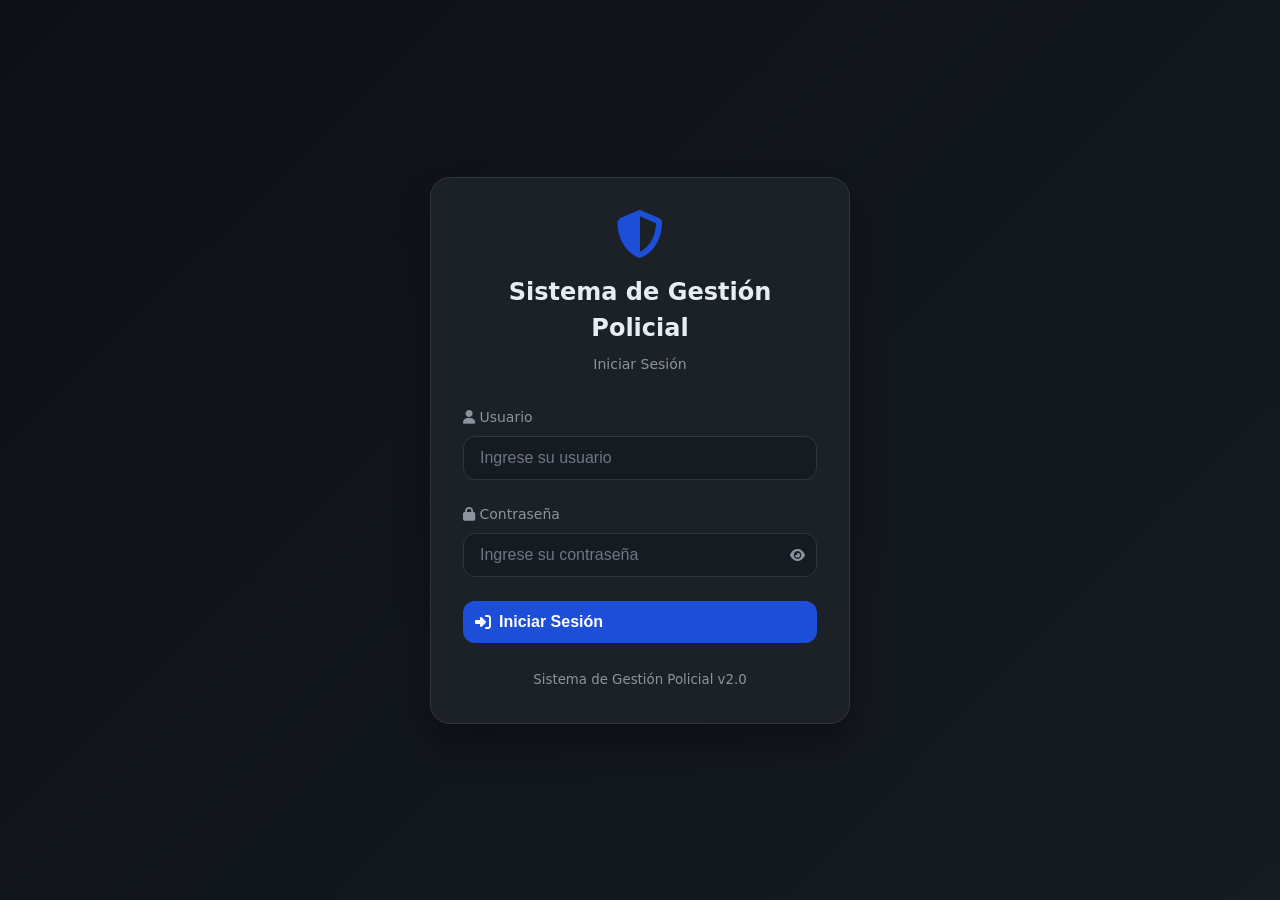
==== commit 0cf87fd5: "Add files via upload actualización" ====
--- a/configuracion.html
+++ b/configuracion.html
@@ -8,231 +8,122 @@
     <link rel="stylesheet" href="https://cdnjs.cloudflare.com/ajax/libs/font-awesome/6.4.0/css/all.min.css">
     <style>
         /* ==================== ESTILOS GRID PARA CATÁLOGOS ==================== */
-        .catalogos-grid {
+        .grid-catalogos {
             display: grid;
-            grid-template-columns: repeat(auto-fill, minmax(380px, 1fr));
+            grid-template-columns: repeat(auto-fill, minmax(420px, 1fr));
             gap: 1.5rem;
             margin-top: 1rem;
         }
         
-        /* Tarjeta de categoría */
-        .categoria-card {
+        #catalogosContainer {
+            display: grid;
+            grid-template-columns: repeat(auto-fill, minmax(420px, 1fr));
+            gap: 1.5rem;
+        }
+        
+        .catalogo-section {
             background: var(--bg-card);
             border: 1px solid var(--border);
             border-radius: 16px;
             overflow: hidden;
             transition: all 0.3s ease;
-        }
-        
-        .categoria-card:hover {
-            transform: translateY(-3px);
-            box-shadow: 0 8px 20px rgba(0, 0, 0, 0.2);
+            display: flex;
+            flex-direction: column;
+            height: 100%;
+        }
+        
+        .catalogo-section:hover {
             border-color: var(--accent-primary);
-        }
-        
-        /* Cabecera de la tarjeta */
-        .categoria-header {
+            box-shadow: 0 4px 12px rgba(0,0,0,0.2);
+        }
+        
+        .catalogo-header {
             display: flex;
             justify-content: space-between;
             align-items: center;
-            padding: 1rem 1.25rem;
+            padding: 0.75rem 1rem;
             background: var(--bg-surface);
             border-bottom: 1px solid var(--border);
-            cursor: pointer;
+            flex-wrap: wrap;
+            gap: 0.5rem;
+        }
+        
+        .catalogo-header h3 {
+            font-size: 0.95rem;
+            margin: 0;
+            display: flex;
+            align-items: center;
+            gap: 0.5rem;
+        }
+        
+        .catalogo-items {
+            flex: 1;
+            max-height: 350px;
+            overflow-y: auto;
+        }
+        
+        .catalogo-item {
+            display: flex;
+            justify-content: space-between;
+            align-items: center;
+            padding: 0.7rem 1rem;
+            border-bottom: 1px solid var(--border);
             transition: background 0.2s;
         }
         
-        .categoria-header:hover {
-            background: var(--bg-card);
-        }
-        
-        .categoria-titulo {
+        .catalogo-item:hover {
+            background: var(--bg-surface);
+        }
+        
+        .catalogo-item:last-child {
+            border-bottom: none;
+        }
+        
+        .item-info {
+            flex: 1;
             display: flex;
             align-items: center;
             gap: 0.75rem;
-            font-weight: 600;
-            font-size: 1rem;
-        }
-        
-        .categoria-titulo i {
-            font-size: 1.2rem;
-            color: var(--accent-primary);
-        }
-        
-        .categoria-badge {
-            background: rgba(29, 78, 216, 0.15);
-            color: var(--accent-primary);
-            border-radius: 20px;
-            padding: 0.2rem 0.6rem;
-            font-size: 0.7rem;
-            font-weight: 600;
-        }
-        
-        .categoria-actions {
-            display: flex;
-            gap: 0.5rem;
-        }
-        
-        /* Cuerpo de la tarjeta (items) */
-        .categoria-body {
-            max-height: 0;
-            overflow: hidden;
-            transition: max-height 0.3s ease-out;
-        }
-        
-        .categoria-body.open {
-            max-height: 400px;
-            overflow-y: auto;
-        }
-        
-        .items-list {
-            padding: 0.5rem 0;
-        }
-        
-        .item-row {
-            display: flex;
-            justify-content: space-between;
-            align-items: center;
-            padding: 0.7rem 1.25rem;
-            border-bottom: 1px solid var(--border);
-            transition: background 0.2s;
-        }
-        
-        .item-row:hover {
-            background: var(--bg-surface);
-        }
-        
-        .item-row:last-child {
-            border-bottom: none;
+            flex-wrap: wrap;
         }
         
         .item-valor {
             font-size: 0.9rem;
+            font-weight: 500;
             word-break: break-word;
-            flex: 1;
-        }
-        
-        .item-actions {
-            display: flex;
-            gap: 0.3rem;
-            opacity: 0.6;
-            transition: opacity 0.2s;
-        }
-        
-        .item-row:hover .item-actions {
-            opacity: 1;
-        }
-        
-        .empty-items {
+        }
+        
+        .empty-catalogo {
             text-align: center;
             padding: 2rem;
             color: var(--text-secondary);
             font-size: 0.85rem;
         }
         
-        /* Formulario para agregar nuevo item */
         .add-item-form {
             display: flex;
             gap: 0.5rem;
-            padding: 0.75rem 1.25rem;
+            padding: 0.75rem 1rem;
             border-top: 1px solid var(--border);
             background: var(--bg-surface);
-        }
-        
-        .add-item-form input {
+            flex-wrap: wrap;
+        }
+        
+        .add-item-form input, .add-item-form select {
             flex: 1;
-            padding: 0.6rem 0.75rem;
-            border-radius: 10px;
+            padding: 0.5rem;
+            border-radius: 8px;
             border: 1px solid var(--border);
             background: var(--bg-card);
             color: var(--text-primary);
             font-size: 0.85rem;
         }
         
-        .add-item-form input:focus {
+        .add-item-form input:focus, .add-item-form select:focus {
             outline: none;
             border-color: var(--accent-primary);
-            box-shadow: 0 0 0 2px rgba(29, 78, 216, 0.2);
-        }
-        
-        /* Botones */
-        .btn-icon {
-            background: none;
-            border: none;
-            cursor: pointer;
-            padding: 0.4rem;
-            border-radius: 8px;
-            transition: all 0.2s;
-            color: var(--text-secondary);
-        }
-        
-        .btn-icon:hover {
-            background: var(--bg-card);
-        }
-        
-        .btn-icon-danger:hover {
-            background: rgba(220, 38, 38, 0.2);
-            color: #dc2626;
-        }
-        
-        .btn-icon-primary:hover {
-            background: rgba(29, 78, 216, 0.2);
-            color: var(--accent-primary);
-        }
-        
-        .btn-sm {
-            padding: 0.3rem 0.7rem;
-            font-size: 0.75rem;
-            border-radius: 8px;
-        }
-        
-        .btn-primary {
-            background: var(--accent-primary);
-            color: white;
-            border: none;
-            cursor: pointer;
-            transition: all 0.2s;
-        }
-        
-        .btn-primary:hover {
-            background: #1e40af;
-            transform: translateY(-1px);
-        }
-        
-        .btn-secondary {
-            background: var(--bg-surface);
-            color: var(--text-primary);
-            border: 1px solid var(--border);
-            cursor: pointer;
-            transition: all 0.2s;
-        }
-        
-        .btn-secondary:hover {
-            background: var(--bg-card);
-            border-color: var(--accent-primary);
-        }
-        
-        .btn-danger {
-            background: rgba(220, 38, 38, 0.15);
-            color: #dc2626;
-            border: none;
-        }
-        
-        .btn-danger:hover {
-            background: #dc2626;
-            color: white;
-        }
-        
-        /* Flecha de expansión */
-        .expand-icon {
-            transition: transform 0.2s;
-        }
-        
-        .expand-icon.rotated {
-            transform: rotate(90deg);
-        }
-        
-        /* Tabs */
+        }
+        
         .tab-buttons {
             display: flex;
             gap: 0.5rem;
@@ -240,59 +131,70 @@
             flex-wrap: wrap;
         }
         
-        .tab-btn {
-            padding: 0.6rem 1.2rem;
-            border-radius: 30px;
-            border: none;
-            cursor: pointer;
-            transition: all 0.2s;
-            font-weight: 500;
-            background: var(--bg-surface);
+        .btn-active {
+            background-color: var(--accent-primary);
+            color: white;
+        }
+        
+        .btn-inactive {
+            background-color: var(--bg-surface);
             color: var(--text-secondary);
             border: 1px solid var(--border);
         }
         
-        .tab-btn.active {
-            background: var(--accent-primary);
+        .btn-accion {
+            padding: 0.25rem 0.5rem;
+            margin: 0 0.2rem;
+            border-radius: 6px;
+            font-size: 0.7rem;
+            cursor: pointer;
+            border: none;
+            transition: all 0.2s;
+        }
+        
+        .btn-editar {
+            background-color: rgba(29, 78, 216, 0.2);
+            color: #1d4ed8;
+        }
+        
+        .btn-editar:hover {
+            background-color: #1d4ed8;
             color: white;
-            border-color: var(--accent-primary);
-        }
-        
-        .tab-btn:hover:not(.active) {
-            background: var(--bg-card);
-            border-color: var(--accent-primary);
-        }
-        
-        /* Panel */
-        .tab-panel {
-            display: none;
-            animation: fadeIn 0.3s ease;
-        }
-        
-        .tab-panel.active {
-            display: block;
-        }
-        
-        @keyframes fadeIn {
-            from { opacity: 0; transform: translateY(10px); }
-            to { opacity: 1; transform: translateY(0); }
-        }
-        
-        /* Header del panel de catálogos */
-        .panel-header {
-            display: flex;
-            justify-content: space-between;
-            align-items: center;
-            flex-wrap: wrap;
-            gap: 1rem;
-            margin-bottom: 1.5rem;
-            padding: 1rem;
-            background: var(--bg-surface);
-            border-radius: 16px;
-            border: 1px solid var(--border);
-        }
-        
-        /* Modal */
+        }
+        
+        .btn-eliminar {
+            background-color: rgba(220, 38, 38, 0.2);
+            color: #dc2626;
+        }
+        
+        .btn-eliminar:hover {
+            background-color: #dc2626;
+            color: white;
+        }
+        
+        .badge {
+            display: inline-block;
+            padding: 0.2rem 0.5rem;
+            border-radius: 20px;
+            font-size: 0.65rem;
+            font-weight: 600;
+        }
+        
+        .badge-info {
+            background: rgba(29, 78, 216, 0.2);
+            color: #1d4ed8;
+        }
+        
+        .badge-warning {
+            background: rgba(217, 119, 6, 0.2);
+            color: #d97706;
+        }
+        
+        .badge-success {
+            background: rgba(22, 163, 74, 0.2);
+            color: #16a34a;
+        }
+        
         .modal {
             display: none;
             position: fixed;
@@ -304,30 +206,24 @@
             background-color: rgba(0,0,0,0.6);
             align-items: center;
             justify-content: center;
-            backdrop-filter: blur(4px);
+            backdrop-filter: blur(3px);
         }
         
         .modal-content {
             background: var(--bg-card);
-            border-radius: 20px;
-            max-width: 500px;
+            border-radius: 16px;
+            max-width: 550px;
             width: 90%;
             max-height: 90vh;
             overflow-y: auto;
             border: 1px solid var(--border);
-            animation: modalIn 0.2s ease;
-        }
-        
-        @keyframes modalIn {
-            from { transform: scale(0.95); opacity: 0; }
-            to { transform: scale(1); opacity: 1; }
         }
         
         .modal-header {
             display: flex;
             justify-content: space-between;
             align-items: center;
-            padding: 1rem 1.5rem;
+            padding: 1rem;
             border-bottom: 1px solid var(--border);
         }
         
@@ -336,11 +232,11 @@
         }
         
         .modal-footer {
-            padding: 1rem 1.5rem;
+            padding: 1rem;
             border-top: 1px solid var(--border);
             display: flex;
             justify-content: flex-end;
-            gap: 0.75rem;
+            gap: 0.5rem;
         }
         
         .close-modal {
@@ -354,23 +250,21 @@
             color: #dc2626;
         }
         
-        /* Formularios */
         .form-group {
             margin-bottom: 1rem;
         }
         
         .form-group label {
             display: block;
-            margin-bottom: 0.4rem;
+            margin-bottom: 0.25rem;
             font-weight: 500;
             font-size: 0.85rem;
-            color: var(--text-secondary);
         }
         
         .form-control {
             width: 100%;
-            padding: 0.6rem 0.75rem;
-            border-radius: 10px;
+            padding: 0.5rem;
+            border-radius: 8px;
             border: 1px solid var(--border);
             background: var(--bg-card);
             color: var(--text-primary);
@@ -382,10 +276,13 @@
             border-color: var(--accent-primary);
         }
         
-        /* Tablas */
+        select.form-control {
+            cursor: pointer;
+        }
+        
         .table-container {
             overflow-x: auto;
-            border-radius: 16px;
+            border-radius: 12px;
             border: 1px solid var(--border);
         }
         
@@ -395,7 +292,7 @@
         }
         
         th, td {
-            padding: 0.75rem 1rem;
+            padding: 0.75rem;
             text-align: left;
             border-bottom: 1px solid var(--border);
         }
@@ -405,7 +302,22 @@
             font-weight: 600;
         }
         
-        /* Toast */
+        .text-center {
+            text-align: center;
+        }
+        
+        .text-secondary {
+            color: var(--text-secondary);
+        }
+        
+        .flex-between {
+            display: flex;
+            justify-content: space-between;
+            align-items: center;
+            flex-wrap: wrap;
+            gap: 0.5rem;
+        }
+        
         .toast-container {
             position: fixed;
             top: 20px;
@@ -416,7 +328,7 @@
         .toast {
             background: var(--bg-card);
             border-left: 4px solid;
-            border-radius: 12px;
+            border-radius: 8px;
             padding: 0.75rem 1rem;
             margin-bottom: 0.5rem;
             min-width: 280px;
@@ -434,22 +346,11 @@
         .toast-warning { border-left-color: #d97706; }
         .toast-info { border-left-color: #1d4ed8; }
         
-        /* Utilidades */
-        .text-center { text-align: center; }
-        .text-secondary { color: var(--text-secondary); }
-        .text-muted { color: var(--text-muted); }
-        .mt-2 { margin-top: 0.5rem; }
-        .mt-3 { margin-top: 1rem; }
-        .mb-2 { margin-bottom: 0.5rem; }
-        .flex-between { display: flex; justify-content: space-between; align-items: center; flex-wrap: wrap; gap: 0.5rem; }
-        .gap-2 { gap: 0.5rem; }
-        
-        /* Logo preview */
         .logo-preview-box {
             display: flex;
             align-items: center;
             gap: 1rem;
-            margin: 0.5rem 0 1rem 0;
+            margin: 0.5rem 0;
             flex-wrap: wrap;
         }
         
@@ -461,7 +362,6 @@
             background: white;
         }
         
-        /* Theme options */
         .theme-options {
             display: flex;
             gap: 1rem;
@@ -494,23 +394,71 @@
             border-color: var(--accent-primary);
         }
         
+        .btn-sm {
+            padding: 0.25rem 0.5rem;
+            font-size: 0.7rem;
+            border-radius: 6px;
+            cursor: pointer;
+            border: none;
+        }
+        
+        .btn-primary {
+            background: var(--accent-primary);
+            color: white;
+        }
+        
+        .btn-primary:hover {
+            background: #1e40af;
+        }
+        
+        .btn-secondary {
+            background: var(--bg-surface);
+            color: var(--text-primary);
+            border: 1px solid var(--border);
+        }
+        
+        .btn-secondary:hover {
+            background: var(--bg-card);
+            border-color: var(--accent-primary);
+        }
+        
+        .btn-danger {
+            background: rgba(220, 38, 38, 0.2);
+            color: #dc2626;
+        }
+        
+        .btn-danger:hover {
+            background: #dc2626;
+            color: white;
+        }
+        
         @media (max-width: 768px) {
-            .catalogos-grid {
-                grid-template-columns: 1fr;
+            .grid-catalogos, #catalogosContainer {
+                grid-template-columns: 1fr !important;
             }
             .tab-buttons {
                 flex-direction: column;
             }
-            .tab-btn {
+            .tab-buttons .btn {
                 width: 100%;
-                text-align: center;
-            }
-            .panel-header {
-                flex-direction: column;
-                align-items: stretch;
             }
             .add-item-form {
                 flex-direction: column;
+            }
+            .add-item-form select {
+                width: 100%;
+            }
+        }
+        
+        @media (min-width: 769px) and (max-width: 1200px) {
+            .grid-catalogos, #catalogosContainer {
+                grid-template-columns: repeat(2, 1fr) !important;
+            }
+        }
+        
+        @media (min-width: 1201px) {
+            .grid-catalogos, #catalogosContainer {
+                grid-template-columns: repeat(3, 1fr) !important;
             }
         }
     </style>
@@ -538,7 +486,7 @@
                 <button id="themeToggleBtn" class="theme-toggle" style="background:none;border:none;cursor:pointer;font-size:1.2rem;padding:0.5rem;border-radius:50%;">
                     <i id="themeIcon" class="fas fa-moon"></i>
                 </button>
-                <button id="logoutBtn" class="btn btn-sm btn-danger"><i class="fas fa-sign-out-alt"></i> Salir</button>
+                <button id="logoutBtn" class="btn-sm btn-danger"><i class="fas fa-sign-out-alt"></i> Salir</button>
             </div>
         </nav>
     </div>
@@ -548,110 +496,117 @@
         <p class="text-secondary">Gestione los catálogos de opciones, unidades regionales, feriados y configuración del sistema</p>
         
         <div class="tab-buttons">
-            <button class="tab-btn active" onclick="showTab('catalogos')" id="tabCatalogosBtn"><i class="fas fa-list"></i> Catálogos</button>
-            <button class="tab-btn" onclick="showTab('dependencias')" id="tabDependenciasBtn"><i class="fas fa-building"></i> Unidades Regionales</button>
-            <button class="tab-btn" onclick="showTab('feriados')" id="tabFeriadosBtn"><i class="fas fa-calendar"></i> Feriados</button>
-            <button class="tab-btn" onclick="showTab('sistema')" id="tabSistemaBtn"><i class="fas fa-server"></i> Sistema</button>
-            <button class="tab-btn" onclick="showTab('apariencia')" id="tabAparienciaBtn"><i class="fas fa-palette"></i> Apariencia</button>
+            <button class="btn btn-active" onclick="showTab('catalogos')" id="tabCatalogosBtn"><i class="fas fa-list"></i> Catálogos</button>
+            <button class="btn btn-inactive" onclick="showTab('dependencias')" id="tabDependenciasBtn"><i class="fas fa-building"></i> Unidades Regionales</button>
+            <button class="btn btn-inactive" onclick="showTab('feriados')" id="tabFeriadosBtn"><i class="fas fa-calendar"></i> Feriados</button>
+            <button class="btn btn-inactive" onclick="showTab('sistema')" id="tabSistemaBtn"><i class="fas fa-server"></i> Sistema</button>
+            <button class="btn btn-inactive" onclick="showTab('apariencia')" id="tabAparienciaBtn"><i class="fas fa-palette"></i> Apariencia</button>
         </div>
         
         <!-- ==================== PANEL CATÁLOGOS ==================== -->
-        <div id="catalogosPanel" class="tab-panel active">
-            <div class="panel-header">
+        <div id="catalogosPanel" class="tab-panel">
+            <div class="flex-between" style="margin-bottom: 1rem; padding: 1rem; background: var(--bg-surface); border-radius: 12px;">
                 <div>
                     <i class="fas fa-info-circle"></i> 
-                    Los catálogos definen las opciones disponibles en los formularios
-                    <span class="categoria-badge" id="totalCatalogosCount" style="margin-left: 0.5rem;">0</span>
+                    Los catálogos definen las opciones disponibles en los formularios del sistema.
+                    <span class="badge badge-info" id="totalCatalogosCount" style="margin-left: 0.5rem;">0</span> categorías
                 </div>
-                <div class="gap-2" style="display: flex; gap: 0.5rem;">
-                    <button class="btn-secondary btn-sm" onclick="limpiarCatalogosDuplicados()">
+                <div>
+                    <button class="btn-sm btn-secondary" onclick="limpiarCatalogosDuplicados()" style="margin-right: 0.5rem;">
                         <i class="fas fa-broom"></i> Limpiar Duplicados
                     </button>
-                    <button class="btn-primary btn-sm" onclick="cargarCatalogos()">
+                    <button class="btn-sm btn-primary" onclick="cargarCatalogos()">
                         <i class="fas fa-sync-alt"></i> Recargar
                     </button>
                 </div>
             </div>
-            
-            <div id="catalogosContainer" class="catalogos-grid">
-                <div class="text-center" style="padding: 2rem;">Cargando catálogos...</div>
+            <div id="catalogosContainer" class="grid-catalogos">
+                <div class="text-center">Cargando catálogos...</div>
             </div>
         </div>
         
         <!-- ==================== PANEL UNIDADES REGIONALES ==================== -->
-        <div id="dependenciasPanel" class="tab-panel">
-            <div class="panel-header">
+        <div id="dependenciasPanel" class="tab-panel" style="display:none;">
+            <div class="flex-between" style="margin-bottom: 1rem; padding: 1rem; background: var(--bg-surface); border-radius: 12px;">
                 <h3 style="margin: 0;"><i class="fas fa-building"></i> Unidades Regionales / Superiores</h3>
-                <button class="btn-primary btn-sm" onclick="openDependenciaModal()"><i class="fas fa-plus"></i> Nueva Unidad</button>
-            </div>
+                <button class="btn-sm btn-primary" onclick="openDependenciaModal()"><i class="fas fa-plus"></i> Nueva Unidad</button>
+            </div>
+            <p class="text-secondary mb-2">Estas son las unidades jerárquicas superiores (Central, Regionales, Departamentos)</p>
             <div class="table-container">
                 <table id="dependenciasTable">
-                    <thead><tr><th>Nombre</th><th>Nivel</th><th>Dependencia Superior</th><th>Código</th><th>Acciones</th></tr></thead>
-                    <tbody id="dependenciasTableBody"><tr><td colspan="5" class="text-center">Cargando...</td></tr></tbody>
+                    <thead>
+                        <tr><th>Nombre</th><th>Nivel</th><th>Dependencia Superior</th><th>Código</th><th>Acciones</th></tr>
+                    </thead>
+                    <tbody id="dependenciasTableBody">
+                        <tr><td colspan="5" class="text-center">Cargando...</td></tr>
+                    </tbody>
                 </table>
             </div>
         </div>
         
         <!-- ==================== PANEL FERIADOS ==================== -->
-        <div id="feriadosPanel" class="tab-panel">
-            <div class="panel-header">
+        <div id="feriadosPanel" class="tab-panel" style="display:none;">
+            <div class="flex-between" style="margin-bottom: 1rem; padding: 1rem; background: var(--bg-surface); border-radius: 12px;">
                 <h3 style="margin: 0;"><i class="fas fa-calendar-alt"></i> Feriados Nacionales y Provinciales</h3>
-                <button class="btn-primary btn-sm" onclick="openFeriadoModal()"><i class="fas fa-plus"></i> Agregar Feriado</button>
+                <button class="btn-sm btn-primary" onclick="openFeriadoModal()"><i class="fas fa-plus"></i> Agregar Feriado</button>
             </div>
             <div class="table-container">
                 <table id="feriadosTable">
-                    <thead><tr><th>Fecha</th><th>Motivo</th><th>Tipo</th><th>Acciones</th></tr></thead>
+                    <thead><tr><th>Fecha</th><th>Motivo</th><th>Tipo</th><th>Acciones</th>}</thead>
                     <tbody id="feriadosTableBody"><tr><td colspan="4" class="text-center">Cargando...</td></tr></tbody>
                 </table>
             </div>
         </div>
         
         <!-- ==================== PANEL SISTEMA ==================== -->
-        <div id="sistemaPanel" class="tab-panel">
-            <div class="panel-header">
-                <h3 style="margin: 0;"><i class="fas fa-server"></i> Configuración del Sistema</h3>
-            </div>
-            
-            <div class="form-group">
-                <label>Nombre del Sistema</label>
-                <input type="text" id="config_nombre_sistema" class="form-control" placeholder="Nombre del sistema">
-                <small class="text-secondary">Se muestra en el título de la página y en la barra de navegación</small>
-            </div>
-            
-            <div class="form-group">
-                <label>Logo del Sistema</label>
-                <div id="logoPreviewContainer" class="logo-preview-box">
-                    <img id="logoPreview" src="" alt="Logo" style="display: none;">
-                    <div id="noLogoMessage" class="text-secondary">No hay logo configurado</div>
-                    <button type="button" id="btnEliminarLogo" class="btn-danger btn-sm" style="display: none;"><i class="fas fa-trash"></i> Eliminar</button>
+        <div id="sistemaPanel" class="tab-panel" style="display:none;">
+            <div style="padding: 1rem; background: var(--bg-surface); border-radius: 12px; margin-bottom: 1rem;">
+                <h3><i class="fas fa-server"></i> Configuración del Sistema</h3>
+                <div class="form-group">
+                    <label>Nombre del Sistema</label>
+                    <input type="text" id="config_nombre_sistema" class="form-control" placeholder="Nombre del sistema">
+                    <small class="text-secondary">Se muestra en el título de la página y en la barra de navegación</small>
                 </div>
-                <div style="display: flex; gap: 0.5rem; flex-wrap: wrap;">
-                    <input type="file" id="logoArchivo" class="form-control" accept="image/jpeg,image/png,image/gif,image/webp" style="flex: 1;">
-                    <button type="button" id="btnSubirLogo" class="btn-primary btn-sm"><i class="fas fa-upload"></i> Subir</button>
+                
+                <div class="form-group">
+                    <label>Logo del Sistema</label>
+                    <div id="logoPreviewContainer" class="logo-preview-box">
+                        <img id="logoPreview" src="" alt="Logo" style="display: none;">
+                        <div id="noLogoMessage" class="text-secondary">No hay logo configurado</div>
+                        <button type="button" id="btnEliminarLogo" class="btn-sm btn-danger" style="display: none;"><i class="fas fa-trash"></i> Eliminar</button>
+                    </div>
+                    <div style="display: flex; gap: 0.5rem; flex-wrap: wrap;">
+                        <input type="file" id="logoArchivo" class="form-control" accept="image/jpeg,image/png,image/gif,image/webp" style="flex: 1;">
+                        <button type="button" id="btnSubirLogo" class="btn-sm btn-primary"><i class="fas fa-upload"></i> Subir</button>
+                    </div>
+                    <small class="text-secondary">Formatos: JPG, PNG, GIF, WEBP. Tamaño recomendado: 200x80px</small>
                 </div>
-                <small class="text-secondary">Formatos: JPG, PNG, GIF, WEBP. Tamaño recomendado: 200x80px</small>
-            </div>
-            
-            <div style="display: flex; gap: 1rem; margin-top: 1.5rem;">
-                <button id="btnGuardarConfig" class="btn-primary btn-sm"><i class="fas fa-save"></i> Guardar Configuración</button>
-                <button id="btnRestaurarLogo" class="btn-secondary btn-sm"><i class="fas fa-undo-alt"></i> Restaurar Logo por Defecto</button>
+                <div style="display: flex; gap: 1rem; margin-top: 1.5rem;">
+                    <button id="btnGuardarConfig" class="btn-sm btn-primary"><i class="fas fa-save"></i> Guardar Configuración</button>
+                    <button id="btnRestaurarLogo" class="btn-sm btn-secondary"><i class="fas fa-undo-alt"></i> Restaurar Logo por Defecto</button>
+                </div>
+            </div>
+            <div style="padding: 1rem; background: var(--bg-surface); border-radius: 12px;">
+                <h3><i class="fas fa-info-circle"></i> Información del Sistema</h3>
+                <p><strong>Versión:</strong> v2.0.0</p>
+                <p><strong>Desarrollado por:</strong> Sistema Policial</p>
             </div>
         </div>
         
         <!-- ==================== PANEL APARIENCIA ==================== -->
-        <div id="aparienciaPanel" class="tab-panel">
-            <div class="panel-header">
-                <h3 style="margin: 0;"><i class="fas fa-palette"></i> Personalizar Apariencia</h3>
-            </div>
-            <p class="text-secondary">Selecciona el tema que prefieras para la interfaz del sistema.</p>
-            <div class="theme-options">
-                <div class="theme-option dark" onclick="setTheme('dark')">
-                    <i class="fas fa-moon"></i>
-                    <div><strong>Oscuro</strong><br><small>Modo nocturno</small></div>
-                </div>
-                <div class="theme-option light" onclick="setTheme('light')">
-                    <i class="fas fa-sun"></i>
-                    <div><strong>Claro</strong><br><small>Modo diurno</small></div>
+        <div id="aparienciaPanel" class="tab-panel" style="display:none;">
+            <div style="padding: 1rem; background: var(--bg-surface); border-radius: 12px;">
+                <h3><i class="fas fa-palette"></i> Personalizar Apariencia</h3>
+                <p class="text-secondary">Selecciona el tema que prefieras para la interfaz del sistema.</p>
+                <div class="theme-options">
+                    <div class="theme-option dark" onclick="setTheme('dark')">
+                        <i class="fas fa-moon"></i>
+                        <div><strong>Oscuro</strong><br><small>Modo nocturno</small></div>
+                    </div>
+                    <div class="theme-option light" onclick="setTheme('light')">
+                        <i class="fas fa-sun"></i>
+                        <div><strong>Claro</strong><br><small>Modo diurno</small></div>
+                    </div>
                 </div>
             </div>
         </div>
@@ -659,28 +614,35 @@
     
     <!-- ==================== MODALES ==================== -->
     
-    <!-- Modal Editar Item -->
-    <div id="editItemModal" class="modal">
+    <!-- Modal Editar Item de Catálogo -->
+    <div id="editCatalogoModal" class="modal">
         <div class="modal-content">
             <div class="modal-header">
-                <h3 id="editItemModalTitle">Editar Item</h3>
+                <h3 id="editCatalogoModalTitle">Editar Item</h3>
                 <span class="close-modal" onclick="closeModal()">&times;</span>
             </div>
             <div class="modal-body">
-                <input type="hidden" id="editItemId">
-                <input type="hidden" id="editItemTipo">
+                <input type="hidden" id="editCatalogoId">
+                <input type="hidden" id="editCatalogoTipo">
                 <div class="form-group">
                     <label>Valor *</label>
-                    <input type="text" id="editItemValor" class="form-control">
+                    <input type="text" id="editCatalogoValor" class="form-control">
                 </div>
                 <div class="form-group">
                     <label>Orden</label>
-                    <input type="number" id="editItemOrden" class="form-control" value="0">
+                    <input type="number" id="editCatalogoOrden" class="form-control" value="0">
                 </div>
+                <div class="form-group" id="editDependenciaGroup" style="display: none;">
+                    <label>Unidad Regional/Superior</label>
+                    <select id="editDependenciaId" class="form-control">
+                        <option value="">Sin unidad asignada</option>
+                    </select>
+                    <small class="text-secondary">A qué unidad regional pertenece este subordinado</small>
+                </div>
             </div>
             <div class="modal-footer">
-                <button class="btn-secondary btn-sm" onclick="closeModal()">Cancelar</button>
-                <button class="btn-primary btn-sm" onclick="guardarEditItem()">Guardar</button>
+                <button class="btn-sm btn-secondary" onclick="closeModal()">Cancelar</button>
+                <button class="btn-sm btn-primary" onclick="guardarEditCatalogo()">Guardar</button>
             </div>
         </div>
     </div>
@@ -694,44 +656,17 @@
             </div>
             <div class="modal-body">
                 <input type="hidden" id="dependencia_id">
-                <div class="form-group">
-                    <label>Nombre *</label>
-                    <input type="text" id="dependencia_nombre" class="form-control">
-                </div>
-                <div class="form-group">
-                    <label>Nivel</label>
-                    <select id="dependencia_nivel" class="form-control">
-                        <option value="central">Central</option>
-                        <option value="delegacion">Delegación</option>
-                        <option value="seccion">Sección</option>
-                    </select>
-                </div>
-                <div class="form-group">
-                    <label>Dependencia Superior</label>
-                    <select id="dependencia_padre" class="form-control">
-                        <option value="">Ninguna (Nivel superior)</option>
-                    </select>
-                </div>
-                <div class="form-group">
-                    <label>Código</label>
-                    <input type="text" id="dependencia_codigo" class="form-control">
-                </div>
-                <div class="form-group">
-                    <label>Dirección</label>
-                    <textarea id="dependencia_direccion" class="form-control" rows="2"></textarea>
-                </div>
-                <div class="form-group">
-                    <label>Teléfono</label>
-                    <input type="text" id="dependencia_telefono" class="form-control">
-                </div>
-                <div class="form-group">
-                    <label>Email</label>
-                    <input type="email" id="dependencia_email" class="form-control">
-                </div>
+                <div class="form-group"><label>Nombre *</label><input type="text" id="dependencia_nombre" class="form-control"></div>
+                <div class="form-group"><label>Nivel</label><select id="dependencia_nivel" class="form-control"><option value="central">Central</option><option value="delegacion">Delegación</option><option value="seccion">Sección</option></select></div>
+                <div class="form-group"><label>Dependencia Superior</label><select id="dependencia_padre" class="form-control"><option value="">Ninguna (Nivel superior)</option></select></div>
+                <div class="form-group"><label>Código</label><input type="text" id="dependencia_codigo" class="form-control"></div>
+                <div class="form-group"><label>Dirección</label><textarea id="dependencia_direccion" class="form-control" rows="2"></textarea></div>
+                <div class="form-group"><label>Teléfono</label><input type="text" id="dependencia_telefono" class="form-control"></div>
+                <div class="form-group"><label>Email</label><input type="email" id="dependencia_email" class="form-control"></div>
             </div>
             <div class="modal-footer">
-                <button class="btn-secondary btn-sm" onclick="closeModal()">Cancelar</button>
-                <button class="btn-primary btn-sm" onclick="saveDependencia()">Guardar</button>
+                <button class="btn-sm btn-secondary" onclick="closeModal()">Cancelar</button>
+                <button class="btn-sm btn-primary" onclick="saveDependencia()">Guardar</button>
             </div>
         </div>
     </div>
@@ -739,32 +674,13 @@
     <!-- Modal Feriado -->
     <div id="feriadoModal" class="modal">
         <div class="modal-content">
-            <div class="modal-header">
-                <h3>Agregar Feriado</h3>
-                <span class="close-modal" onclick="closeModal()">&times;</span>
-            </div>
+            <div class="modal-header"><h3>Agregar Feriado</h3><span class="close-modal" onclick="closeModal()">&times;</span></div>
             <div class="modal-body">
-                <div class="form-group">
-                    <label>Fecha *</label>
-                    <input type="date" id="feriado_fecha" class="form-control">
-                </div>
-                <div class="form-group">
-                    <label>Motivo *</label>
-                    <input type="text" id="feriado_motivo" class="form-control">
-                </div>
-                <div class="form-group">
-                    <label>Tipo</label>
-                    <select id="feriado_tipo" class="form-control">
-                        <option>Nacional</option>
-                        <option>Provincial</option>
-                        <option>Municipal</option>
-                    </select>
-                </div>
-            </div>
-            <div class="modal-footer">
-                <button class="btn-secondary btn-sm" onclick="closeModal()">Cancelar</button>
-                <button class="btn-primary btn-sm" onclick="saveFeriado()">Guardar</button>
-            </div>
+                <div class="form-group"><label>Fecha *</label><input type="date" id="feriado_fecha" class="form-control"></div>
+                <div class="form-group"><label>Motivo *</label><input type="text" id="feriado_motivo" class="form-control"></div>
+                <div class="form-group"><label>Tipo</label><select id="feriado_tipo" class="form-control"><option>Nacional</option><option>Provincial</option><option>Municipal</option></select></div>
+            </div>
+            <div class="modal-footer"><button class="btn-sm btn-secondary" onclick="closeModal()">Cancelar</button><button class="btn-sm btn-primary" onclick="saveFeriado()">Guardar</button></div>
         </div>
     </div>
     
@@ -773,9 +689,7 @@
     <script>
         const API_URL = 'backend/api.php';
         let catalogosData = {};
-        let expandedCategories = {};
-        
-        // ==================== UTILIDADES ====================
+        
         function getToken() { return localStorage.getItem('jwt_token'); }
         
         function showToast(message, type) {
@@ -805,20 +719,19 @@
         }
         
         function showTab(tabName) {
-            document.querySelectorAll('.tab-panel').forEach(panel => panel.classList.remove('active'));
-            document.querySelectorAll('.tab-btn').forEach(btn => btn.classList.remove('active'));
-            
-            document.getElementById(`${tabName}Panel`).classList.add('active');
-            const btn = document.getElementById(`tab${tabName.charAt(0).toUpperCase() + tabName.slice(1)}Btn`);
-            if (btn) btn.classList.add('active');
-            
+            document.querySelectorAll('.tab-panel').forEach(panel => panel.style.display = 'none');
+            document.getElementById(`${tabName}Panel`).style.display = 'block';
+            const btns = ['catalogos', 'dependencias', 'feriados', 'sistema', 'apariencia'];
+            btns.forEach(btn => {
+                const el = document.getElementById(`tab${btn.charAt(0).toUpperCase() + btn.slice(1)}Btn`);
+                if (el) el.className = btn === tabName ? 'btn btn-active' : 'btn btn-inactive';
+            });
             if (tabName === 'catalogos') cargarCatalogos();
             if (tabName === 'dependencias') cargarDependencias();
             if (tabName === 'feriados') cargarFeriados();
             if (tabName === 'sistema') cargarConfiguracion();
         }
         
-        // ==================== NOMBRES DE CATEGORÍAS ====================
         function getNombreCategoria(tipo) {
             const nombres = {
                 'jerarquias': '👔 Jerarquías',
@@ -849,73 +762,78 @@
             return iconos[tipo] || 'fa-tag';
         }
         
-        // ==================== CARGAR CATÁLOGOS ====================
+        async function cargarUnidadesEnSelect(selectElement, selectedId = null) {
+            try {
+                const token = getToken();
+                const response = await fetch(`${API_URL}?endpoint=dependencias`, {
+                    headers: { 'Authorization': `Bearer ${token}` }
+                });
+                const result = await response.json();
+                let unidades = Array.isArray(result) ? result : (result.data || []);
+                if (selectElement && unidades.length > 0) {
+                    selectElement.innerHTML = '<option value="">Sin unidad asignada</option>' + 
+                        unidades.map(d => `<option value="${d.id}" ${selectedId == d.id ? 'selected' : ''}>${escapeHtml(d.nombre)}</option>`).join('');
+                }
+            } catch(e) { console.error('Error cargando unidades:', e); }
+        }
+        
         async function cargarCatalogos() {
             const container = document.getElementById('catalogosContainer');
-            if (container) container.innerHTML = '<div class="text-center" style="padding: 2rem;">Cargando catálogos...</div>';
-            
+            if (container) container.innerHTML = '<div class="text-center">Cargando catálogos...</div>';
             try {
                 const token = getToken();
                 const response = await fetch(`${API_URL}?endpoint=catalogos`, {
                     headers: { 'Authorization': `Bearer ${token}` }
                 });
-                const tipos = await response.json();
-                
+                const result = await response.json();
+                let tipos = Array.isArray(result) ? result : (result.data || []);
                 if (!tipos || tipos.length === 0) {
-                    container.innerHTML = '<div class="text-center" style="padding: 2rem;">No hay catálogos configurados</div>';
+                    container.innerHTML = '<div class="text-center">No hay catálogos configurados</div>';
                     return;
                 }
-                
                 document.getElementById('totalCatalogosCount').textContent = tipos.length;
-                
                 let html = '';
-                
                 for (const tipoObj of tipos) {
                     const tipo = tipoObj.tipo;
                     const items = await cargarItems(tipo);
                     catalogosData[tipo] = items;
-                    
-                    const isExpanded = expandedCategories[tipo] !== false;
                     const nombre = getNombreCategoria(tipo);
                     const icono = getIconoCategoria(tipo);
                     const itemCount = items.length;
-                    
                     html += `
-                        <div class="categoria-card" data-tipo="${tipo}">
-                            <div class="categoria-header" onclick="toggleCategoria('${tipo}')">
-                                <div class="categoria-titulo">
-                                    <i class="fas ${icono}"></i>
-                                    <span>${escapeHtml(nombre)}</span>
-                                    <span class="categoria-badge">${itemCount}</span>
-                                </div>
-                                <div class="categoria-actions" onclick="event.stopPropagation()">
-                                    <button class="btn-icon btn-icon-danger" onclick="eliminarCategoriaCompleta('${tipo}')" title="Eliminar categoría">
+                        <div class="catalogo-section" data-tipo="${tipo}">
+                            <div class="catalogo-header">
+                                <h3><i class="fas ${icono}"></i> ${escapeHtml(nombre)} <span class="badge badge-info">${itemCount}</span></h3>
+                                <div>
+                                    <button class="btn-accion btn-eliminar" onclick="eliminarCategoriaCompleta('${tipo}')" title="Eliminar categoría">
                                         <i class="fas fa-trash-alt"></i>
                                     </button>
                                 </div>
                             </div>
-                            <div class="categoria-body ${isExpanded ? 'open' : ''}" id="body_${tipo}">
-                                <div class="items-list" id="items_${tipo}">
-                                    ${renderItems(tipo, items)}
-                                </div>
-                                <div class="add-item-form">
-                                    <input type="text" id="new_${tipo}" class="form-control" placeholder="Nuevo valor..." 
-                                           onkeypress="if(event.key==='Enter') agregarItem('${tipo}')">
-                                    <button class="btn-primary btn-sm" onclick="agregarItem('${tipo}')">
-                                        <i class="fas fa-plus"></i> Agregar
-                                    </button>
-                                </div>
+                            <div id="items_${tipo}" class="catalogo-items">
+                                ${await renderItems(tipo, items)}
+                            </div>
+                            <div class="add-item-form" id="addForm_${tipo}">
+                                <input type="text" id="new_${tipo}" class="form-control" placeholder="Nuevo valor..." onkeypress="if(event.key==='Enter') agregarItem('${tipo}')">
+                                ${tipo === 'oficinas' ? `<select id="new_${tipo}_dependencia" class="form-control"><option value="">Sin unidad</option></select>` : ''}
+                                <button class="btn btn-primary btn-sm" onclick="agregarItem('${tipo}')">
+                                    <i class="fas fa-plus"></i> Agregar
+                                </button>
                             </div>
                         </div>
                     `;
                 }
-                
                 container.innerHTML = html;
+                for (const tipoObj of tipos) {
+                    if (tipoObj.tipo === 'oficinas') {
+                        const select = document.getElementById(`new_${tipoObj.tipo}_dependencia`);
+                        if (select) await cargarUnidadesEnSelect(select);
+                    }
+                }
                 showToast(`✅ ${tipos.length} categorías cargadas`, 'success');
-                
             } catch (error) {
                 console.error('Error:', error);
-                container.innerHTML = '<div class="text-center" style="padding: 2rem; color: #dc2626;">Error cargando catálogos</div>';
+                container.innerHTML = '<div class="text-center error">Error cargando catálogos</div>';
                 showToast('Error cargando catálogos', 'error');
             }
         }
@@ -926,26 +844,59 @@
                 const response = await fetch(`${API_URL}?endpoint=catalogos&tipo=${tipo}`, {
                     headers: { 'Authorization': `Bearer ${token}` }
                 });
-                const data = await response.json();
-                return Array.isArray(data) ? data : [];
+                const result = await response.json();
+                return Array.isArray(result) ? result : (result.data || []);
             } catch (error) {
+                console.error(`Error loading items for ${tipo}:`, error);
                 return [];
             }
         }
         
-        function renderItems(tipo, items) {
-            if (!items || items.length === 0) {
-                return '<div class="empty-items">📭 No hay elementos registrados</div>';
-            }
+        async function renderItems(tipo, items) {
+            if (!items || items.length === 0) return '<div class="empty-catalogo">📭 No hay elementos registrados</div>';
             
+            if (tipo === 'oficinas') {
+                let html = '';
+                for (const item of items) {
+                    let unidadNombre = 'Sin unidad';
+                    if (item.dependencia_id) {
+                        try {
+                            const token = getToken();
+                            const depResponse = await fetch(`${API_URL}?endpoint=dependencias&id=${item.dependencia_id}`, {
+                                headers: { 'Authorization': `Bearer ${token}` }
+                            });
+                            const depData = await depResponse.json();
+                            let dependencia = Array.isArray(depData) ? depData[0] : depData;
+                            unidadNombre = dependencia?.nombre || 'Unidad asignada';
+                        } catch(e) { unidadNombre = 'Unidad asignada'; }
+                    }
+                    html += `
+                        <div class="catalogo-item" data-item-id="${item.id}">
+                            <div class="item-info">
+                                <span class="item-valor">${escapeHtml(item.valor)}</span>
+                                ${item.dependencia_id ? `<span class="badge badge-info">${escapeHtml(unidadNombre)}</span>` : '<span class="badge badge-warning">⚠️ Sin unidad</span>'}
+                            </div>
+                            <div>
+                                <button class="btn-accion btn-editar" onclick="openEditItemModal(${item.id}, '${tipo}', '${escapeHtml(item.valor)}', ${item.orden || 0}, ${item.dependencia_id || 'null'})">
+                                    <i class="fas fa-edit"></i>
+                                </button>
+                                <button class="btn-accion btn-eliminar" onclick="deleteCatalogoItem(${item.id}, '${tipo}')">
+                                    <i class="fas fa-trash"></i>
+                                </button>
+                            </div>
+                        </div>
+                    `;
+                }
+                return html;
+            }
             return items.map(item => `
-                <div class="item-row" data-item-id="${item.id}">
+                <div class="catalogo-item" data-item-id="${item.id}">
                     <span class="item-valor">${escapeHtml(item.valor)}</span>
-                    <div class="item-actions">
-                        <button class="btn-icon btn-icon-primary" onclick="openEditItemModal(${item.id}, '${tipo}', '${escapeHtml(item.valor)}', ${item.orden || 0})" title="Editar">
+                    <div>
+                        <button class="btn-accion btn-editar" onclick="openEditItemModal(${item.id}, '${tipo}', '${escapeHtml(item.valor)}', ${item.orden || 0})">
                             <i class="fas fa-edit"></i>
                         </button>
-                        <button class="btn-icon btn-icon-danger" onclick="eliminarItem(${item.id}, '${tipo}')" title="Eliminar">
+                        <button class="btn-accion btn-eliminar" onclick="deleteCatalogoItem(${item.id}, '${tipo}')">
                             <i class="fas fa-trash"></i>
                         </button>
                     </div>
@@ -953,223 +904,160 @@
             `).join('');
         }
         
-        function toggleCategoria(tipo) {
-            const body = document.getElementById(`body_${tipo}`);
-            if (body) {
-                body.classList.toggle('open');
-                expandedCategories[tipo] = body.classList.contains('open');
-            }
-        }
-        
-        // ==================== CRUD ITEMS ====================
         async function agregarItem(tipo) {
             const input = document.getElementById(`new_${tipo}`);
             const valor = input?.value.trim();
-            
-            if (!valor) {
-                showToast('Ingrese un valor', 'warning');
-                return;
-            }
-            
+            if (!valor) { showToast('Ingrese un valor', 'warning'); return; }
+            let dependencia_id = null;
+            if (tipo === 'oficinas') {
+                const dependenciaSelect = document.getElementById(`new_${tipo}_dependencia`);
+                if (dependenciaSelect) dependencia_id = dependenciaSelect.value || null;
+            }
             try {
                 const token = getToken();
                 const response = await fetch(`${API_URL}?endpoint=catalogos`, {
                     method: 'POST',
                     headers: { 'Content-Type': 'application/json', 'Authorization': `Bearer ${token}` },
-                    body: JSON.stringify({ tipo, valor, orden: 0 })
+                    body: JSON.stringify({ tipo, valor, orden: 0, dependencia_id })
                 });
                 const result = await response.json();
-                
                 if (result.success) {
-                    showToast(`✅ "${valor}" agregado`, 'success');
+                    showToast(`✅ "${valor}" agregado correctamente`, 'success');
                     input.value = '';
+                    if (tipo === 'oficinas') {
+                        const dependenciaSelect = document.getElementById(`new_${tipo}_dependencia`);
+                        if (dependenciaSelect) dependenciaSelect.value = '';
+                    }
                     await cargarCatalogos();
-                } else {
-                    showToast(result.error || 'Error al agregar', 'error');
-                }
-            } catch (error) {
-                showToast('Error de conexión', 'error');
-            }
-        }
-        
-        function openEditItemModal(id, tipo, valor, orden) {
-            document.getElementById('editItemModalTitle').textContent = 'Editar Item';
-            document.getElementById('editItemId').value = id;
-            document.getElementById('editItemTipo').value = tipo;
-            document.getElementById('editItemValor').value = valor;
-            document.getElementById('editItemOrden').value = orden;
-            document.getElementById('editItemModal').style.display = 'flex';
-        }
-        
-        async function guardarEditItem() {
-            const id = document.getElementById('editItemId').value;
-            const tipo = document.getElementById('editItemTipo').value;
-            const valor = document.getElementById('editItemValor').value.trim();
-            const orden = document.getElementById('editItemOrden').value;
-            
-            if (!valor) {
-                showToast('El valor no puede estar vacío', 'warning');
-                return;
-            }
-            
+                } else { showToast(result.error || 'Error al agregar', 'error'); }
+            } catch (error) { showToast('Error de conexión', 'error'); }
+        }
+        
+        function openEditItemModal(id, tipo, valor, orden, dependencia_id = null) {
+            document.getElementById('editCatalogoModalTitle').textContent = `Editar ${getNombreCategoria(tipo)}`;
+            document.getElementById('editCatalogoId').value = id;
+            document.getElementById('editCatalogoTipo').value = tipo;
+            document.getElementById('editCatalogoValor').value = valor;
+            document.getElementById('editCatalogoOrden').value = orden;
+            const dependenciaGroup = document.getElementById('editDependenciaGroup');
+            const dependenciaSelect = document.getElementById('editDependenciaId');
+            if (tipo === 'oficinas') {
+                if (dependenciaGroup) dependenciaGroup.style.display = 'block';
+                if (dependenciaSelect) cargarUnidadesEnSelect(dependenciaSelect, dependencia_id);
+            } else {
+                if (dependenciaGroup) dependenciaGroup.style.display = 'none';
+            }
+            document.getElementById('editCatalogoModal').style.display = 'flex';
+        }
+        
+        async function guardarEditCatalogo() {
+            const id = document.getElementById('editCatalogoId').value;
+            const tipo = document.getElementById('editCatalogoTipo').value;
+            const valor = document.getElementById('editCatalogoValor').value.trim();
+            const orden = document.getElementById('editCatalogoOrden').value;
+            let dependencia_id = null;
+            if (tipo === 'oficinas') dependencia_id = document.getElementById('editDependenciaId')?.value || null;
+            if (!valor) { showToast('El valor no puede estar vacío', 'warning'); return; }
             try {
                 const token = getToken();
                 const response = await fetch(`${API_URL}?endpoint=catalogos&id=${id}`, {
                     method: 'PUT',
                     headers: { 'Content-Type': 'application/json', 'Authorization': `Bearer ${token}` },
-                    body: JSON.stringify({ valor, orden: parseInt(orden) })
+                    body: JSON.stringify({ valor, orden: parseInt(orden), dependencia_id })
                 });
                 const result = await response.json();
-                
-                if (result.success) {
-                    showToast('Item actualizado', 'success');
-                    closeModal();
-                    await cargarCatalogos();
-                } else {
-                    showToast(result.error || 'Error al actualizar', 'error');
-                }
-            } catch (error) {
-                showToast('Error de conexión', 'error');
-            }
-        }
-        
-        async function eliminarItem(id, tipo) {
+                if (result.success) { showToast('Item actualizado correctamente', 'success'); closeModal(); await cargarCatalogos(); }
+                else { showToast(result.error || 'Error al actualizar', 'error'); }
+            } catch (error) { showToast('Error de conexión', 'error'); }
+        }
+        
+        async function deleteCatalogoItem(id, tipo) {
             if (!confirm('¿Eliminar este elemento?')) return;
-            
-            try {
-                const token = getToken();
-                const response = await fetch(`${API_URL}?endpoint=catalogos&id=${id}`, {
-                    method: 'DELETE',
-                    headers: { 'Authorization': `Bearer ${token}` }
-                });
+            try {
+                const token = getToken();
+                const response = await fetch(`${API_URL}?endpoint=catalogos&id=${id}`, { method: 'DELETE', headers: { 'Authorization': `Bearer ${token}` } });
                 const result = await response.json();
-                
-                if (result.success) {
-                    showToast('Elemento eliminado', 'success');
-                    await cargarCatalogos();
-                } else {
-                    showToast(result.error || 'Error al eliminar', 'error');
-                }
-            } catch (error) {
-                showToast('Error de conexión', 'error');
-            }
+                if (result.success) { showToast('Elemento eliminado', 'success'); await cargarCatalogos(); }
+                else { showToast(result.error || 'Error al eliminar', 'error'); }
+            } catch (error) { showToast('Error de conexión', 'error'); }
         }
         
         async function eliminarCategoriaCompleta(tipo) {
             const items = catalogosData[tipo] || [];
             const nombre = getNombreCategoria(tipo);
-            
             if (!confirm(`¿Eliminar TODA la categoría "${nombre}"?\n\nSe eliminarán ${items.length} items.\n\n¿Está seguro?`)) return;
-            
             try {
                 const token = getToken();
                 let eliminados = 0;
-                
                 for (const item of items) {
-                    const response = await fetch(`${API_URL}?endpoint=catalogos&id=${item.id}`, {
-                        method: 'DELETE',
-                        headers: { 'Authorization': `Bearer ${token}` }
-                    });
+                    const response = await fetch(`${API_URL}?endpoint=catalogos&id=${item.id}`, { method: 'DELETE', headers: { 'Authorization': `Bearer ${token}` } });
                     const result = await response.json();
                     if (result.success) eliminados++;
                 }
-                
                 showToast(`✅ Categoría "${nombre}" eliminada (${eliminados} items)`, 'success');
                 await cargarCatalogos();
-                
-            } catch (error) {
-                showToast('Error al eliminar categoría', 'error');
-            }
+            } catch (error) { showToast('Error al eliminar categoría', 'error'); }
         }
         
         async function limpiarCatalogosDuplicados() {
-            if (!confirm('¿Eliminar tipos duplicados (ej: tipo_oficio si ya existe tipos_oficio)?')) return;
-            
-            try {
-                const token = getToken();
-                const response = await fetch(`${API_URL}?endpoint=catalogos`, {
-                    headers: { 'Authorization': `Bearer ${token}` }
-                });
-                const tipos = await response.json();
-                
+            if (!confirm('¿Eliminar tipos duplicados?')) return;
+            try {
+                const token = getToken();
+                const response = await fetch(`${API_URL}?endpoint=catalogos`, { headers: { 'Authorization': `Bearer ${token}` } });
+                const result = await response.json();
+                let tipos = Array.isArray(result) ? result : (result.data || []);
                 const tiposUnicos = new Set();
                 const tiposAEliminar = [];
-                
                 for (const t of tipos) {
                     const tipo = t.tipo;
                     const normalizado = tipo.replace(/^tipo_/, 'tipos_');
-                    
                     if (tiposUnicos.has(normalizado) || (normalizado !== tipo && tipos.some(otro => otro.tipo === normalizado))) {
                         tiposAEliminar.push(tipo);
-                    } else {
-                        tiposUnicos.add(tipo);
-                    }
+                    } else { tiposUnicos.add(tipo); }
                 }
-                
-                if (tiposAEliminar.length === 0) {
-                    showToast('No se encontraron duplicados', 'info');
-                    return;
-                }
-                
+                if (tiposAEliminar.length === 0) { showToast('No se encontraron duplicados', 'info'); return; }
                 let eliminados = 0;
                 for (const tipo of tiposAEliminar) {
                     const items = await cargarItems(tipo);
                     for (const item of items) {
-                        await fetch(`${API_URL}?endpoint=catalogos&id=${item.id}`, {
-                            method: 'DELETE',
-                            headers: { 'Authorization': `Bearer ${token}` }
-                        });
+                        await fetch(`${API_URL}?endpoint=catalogos&id=${item.id}`, { method: 'DELETE', headers: { 'Authorization': `Bearer ${token}` } });
                         eliminados++;
                     }
                 }
-                
                 showToast(`✅ Limpiados ${tiposAEliminar.length} tipos duplicados (${eliminados} items)`, 'success');
                 await cargarCatalogos();
-                
-            } catch (error) {
-                showToast('Error al limpiar duplicados', 'error');
-            }
+            } catch (error) { showToast('Error al limpiar duplicados', 'error'); }
         }
         
         // ==================== DEPENDENCIAS ====================
         async function cargarDependencias() {
             const tbody = document.getElementById('dependenciasTableBody');
-            tbody.innerHTML = '<td><td colspan="5" class="text-center">Cargando...</td></tr>';
-            
-            try {
-                const token = getToken();
-                const response = await fetch(`${API_URL}?endpoint=dependencias`, {
-                    headers: { 'Authorization': `Bearer ${token}` }
-                });
-                const data = await response.json();
-                
-                if (!data || data.length === 0) {
-                    tbody.innerHTML = '<tr><td colspan="5" class="text-center">No hay unidades regionales registradas</td></tr>';
-                } else {
+            tbody.innerHTML = '<tr><td colspan="5" class="text-center">Cargando...<\/td><\/tr>';
+            try {
+                const token = getToken();
+                const response = await fetch(`${API_URL}?endpoint=dependencias`, { headers: { 'Authorization': `Bearer ${token}` } });
+                const result = await response.json();
+                let data = Array.isArray(result) ? result : (result.data || []);
+                if (!data || data.length === 0) { tbody.innerHTML = '<tr><td colspan="5" class="text-center">No hay unidades regionales registradas<\/td><\/tr>'; }
+                else {
                     tbody.innerHTML = data.map(item => `
                         <tr>
                             <td>${escapeHtml(item.nombre)}</td>
-                            <td><span class="categoria-badge">${escapeHtml(item.nivel)}</span></td>
+                            <td><span class="badge badge-info">${escapeHtml(item.nivel)}</span></td>
                             <td>${escapeHtml(item.padre_nombre || '-')}</td>
                             <td>${escapeHtml(item.codigo || '-')}</td>
                             <td>
-                                <button class="btn-icon btn-icon-primary" onclick="editDependencia(${item.id})"><i class="fas fa-edit"></i></button>
-                                <button class="btn-icon btn-icon-danger" onclick="deleteDependencia(${item.id})"><i class="fas fa-trash"></i></button>
-                            </td>
-                        </tr>
+                                <button class="btn-accion btn-editar" onclick="editDependencia(${item.id})"><i class="fas fa-edit"></i> Editar</button>
+                                <button class="btn-accion btn-eliminar" onclick="deleteDependencia(${item.id})"><i class="fas fa-trash"></i> Eliminar</button>
+                              </td>
+                         </tr>
                     `).join('');
                 }
-                
                 const selectPadre = document.getElementById('dependencia_padre');
                 if (selectPadre) {
-                    selectPadre.innerHTML = '<option value="">Ninguna (Nivel superior)</option>' + 
-                        data.map(d => `<option value="${d.id}">${escapeHtml(d.nombre)}</option>`).join('');
+                    selectPadre.innerHTML = '<option value="">Ninguna (Nivel superior)</option>' + data.map(d => `<option value="${d.id}">${escapeHtml(d.nombre)}</option>`).join('');
                 }
-                
-            } catch (error) {
-                tbody.innerHTML = '<tr><td colspan="5" class="text-center">Error cargando datos</td></tr>';
-                showToast('Error cargando unidades regionales', 'error');
-            }
+            } catch (error) { console.error('Error:', error); tbody.innerHTML = '<tr><td colspan="5" class="text-center">Error cargando datos<\/td><\/tr>'; showToast('Error cargando unidades regionales', 'error'); }
         }
         
         function openDependenciaModal(data = null) {
@@ -1208,109 +1096,63 @@
                 telefono: document.getElementById('dependencia_telefono').value,
                 email: document.getElementById('dependencia_email').value
             };
-            
-            if (!data.nombre) {
-                showToast('El nombre es requerido', 'warning');
-                return;
-            }
-            
+            if (!data.nombre) { showToast('El nombre es requerido', 'warning'); return; }
             try {
                 const token = getToken();
                 let result;
-                
                 if (id) {
-                    result = await fetch(`${API_URL}?endpoint=dependencias&id=${id}`, {
-                        method: 'PUT',
-                        headers: { 'Content-Type': 'application/json', 'Authorization': `Bearer ${token}` },
-                        body: JSON.stringify(data)
-                    });
+                    result = await fetch(`${API_URL}?endpoint=dependencias&id=${id}`, { method: 'PUT', headers: { 'Content-Type': 'application/json', 'Authorization': `Bearer ${token}` }, body: JSON.stringify(data) });
                 } else {
-                    result = await fetch(`${API_URL}?endpoint=dependencias`, {
-                        method: 'POST',
-                        headers: { 'Content-Type': 'application/json', 'Authorization': `Bearer ${token}` },
-                        body: JSON.stringify(data)
-                    });
+                    result = await fetch(`${API_URL}?endpoint=dependencias`, { method: 'POST', headers: { 'Content-Type': 'application/json', 'Authorization': `Bearer ${token}` }, body: JSON.stringify(data) });
                 }
-                
                 const resultData = await result.json();
-                
-                if (resultData.success) {
-                    showToast(`Unidad Regional ${id ? 'actualizada' : 'creada'} correctamente`, 'success');
-                    closeModal();
-                    cargarDependencias();
-                } else {
-                    showToast(resultData.error || 'Error al guardar', 'error');
-                }
-            } catch (error) {
-                showToast('Error de conexión', 'error');
-            }
+                if (resultData.success) { showToast(`Unidad Regional ${id ? 'actualizada' : 'creada'} correctamente`, 'success'); closeModal(); cargarDependencias(); cargarCatalogos(); }
+                else { showToast(resultData.error || 'Error al guardar', 'error'); }
+            } catch (error) { showToast('Error de conexión', 'error'); }
         }
         
         async function editDependencia(id) {
             try {
                 const token = getToken();
-                const response = await fetch(`${API_URL}?endpoint=dependencias&id=${id}`, {
-                    headers: { 'Authorization': `Bearer ${token}` }
-                });
+                const response = await fetch(`${API_URL}?endpoint=dependencias&id=${id}`, { headers: { 'Authorization': `Bearer ${token}` } });
                 const data = await response.json();
-                if (data && data.id) openDependenciaModal(data);
-            } catch (error) {
-                showToast('Error cargando datos', 'error');
-            }
+                let dependencia = Array.isArray(data) ? data[0] : data;
+                if (dependencia && dependencia.id) openDependenciaModal(dependencia);
+            } catch (error) { showToast('Error cargando datos', 'error'); }
         }
         
         async function deleteDependencia(id) {
             if (!confirm('¿Eliminar esta unidad regional? Se eliminarán también sus dependencias hijas.')) return;
-            
-            try {
-                const token = getToken();
-                const response = await fetch(`${API_URL}?endpoint=dependencias&id=${id}`, {
-                    method: 'DELETE',
-                    headers: { 'Authorization': `Bearer ${token}` }
-                });
+            try {
+                const token = getToken();
+                const response = await fetch(`${API_URL}?endpoint=dependencias&id=${id}`, { method: 'DELETE', headers: { 'Authorization': `Bearer ${token}` } });
                 const result = await response.json();
-                
-                if (result.success) {
-                    showToast('Unidad Regional eliminada', 'success');
-                    cargarDependencias();
-                } else {
-                    showToast(result.error || 'Error al eliminar', 'error');
-                }
-            } catch (error) {
-                showToast('Error de conexión', 'error');
-            }
+                if (result.success) { showToast('Unidad Regional eliminada', 'success'); cargarDependencias(); cargarCatalogos(); }
+                else { showToast(result.error || 'Error al eliminar', 'error'); }
+            } catch (error) { showToast('Error de conexión', 'error'); }
         }
         
         // ==================== FERIADOS ====================
         async function cargarFeriados() {
             const tbody = document.getElementById('feriadosTableBody');
-            tbody.innerHTML = '<tr><td colspan="4" class="text-center">Cargando...</td></tr>';
-            
-            try {
-                const token = getToken();
-                const response = await fetch(`${API_URL}?endpoint=feriados`, {
-                    headers: { 'Authorization': `Bearer ${token}` }
-                });
-                const data = await response.json();
-                
-                if (!data || data.length === 0) {
-                    tbody.innerHTML = '<tr><td colspan="4" class="text-center">No hay feriados registrados</td></tr>';
-                } else {
+            tbody.innerHTML = '<td><td colspan="4" class="text-center">Cargando...<\/td><\/tr>';
+            try {
+                const token = getToken();
+                const response = await fetch(`${API_URL}?endpoint=feriados`, { headers: { 'Authorization': `Bearer ${token}` } });
+                const result = await response.json();
+                let data = Array.isArray(result) ? result : (result.data || []);
+                if (!data || data.length === 0) { tbody.innerHTML = '<tr><td colspan="4" class="text-center">No hay feriados registrados<\/td><\/tr>'; }
+                else {
                     tbody.innerHTML = data.map(item => `
                         <tr>
                             <td>${escapeHtml(item.fecha)}</td>
                             <td>${escapeHtml(item.motivo)}</td>
-                            <td><span class="categoria-badge">${escapeHtml(item.tipo || 'Nacional')}</span></td>
-                            <td>
-                                <button class="btn-icon btn-icon-danger" onclick="eliminarFeriado(${item.id})"><i class="fas fa-trash"></i></button>
-                            </td>
-                        </tr>
+                            <td><span class="badge badge-info">${escapeHtml(item.tipo || 'Nacional')}</span></td>
+                            <td><button class="btn-accion btn-eliminar" onclick="eliminarFeriado(${item.id})"><i class="fas fa-trash"></i> Eliminar</button></td>
+                         </tr>
                     `).join('');
                 }
-            } catch (error) {
-                tbody.innerHTML = '<tr><td colspan="4" class="text-center">Error cargando datos</td></tr>';
-                showToast('Error cargando feriados', 'error');
-            }
+            } catch (error) { tbody.innerHTML = '<tr><td colspan="4" class="text-center">Error cargando datos<\/td><\/tr>'; showToast('Error cargando feriados', 'error'); }
         }
         
         function openFeriadoModal() {
@@ -1324,74 +1166,41 @@
             const fecha = document.getElementById('feriado_fecha').value;
             const motivo = document.getElementById('feriado_motivo').value.trim();
             const tipo = document.getElementById('feriado_tipo').value;
-            
-            if (!fecha || !motivo) {
-                showToast('Complete todos los campos', 'warning');
-                return;
-            }
-            
-            try {
-                const token = getToken();
-                const response = await fetch(`${API_URL}?endpoint=feriados`, {
-                    method: 'POST',
-                    headers: { 'Content-Type': 'application/json', 'Authorization': `Bearer ${token}` },
-                    body: JSON.stringify({ fecha, motivo, tipo })
-                });
+            if (!fecha || !motivo) { showToast('Complete todos los campos', 'warning'); return; }
+            try {
+                const token = getToken();
+                const response = await fetch(`${API_URL}?endpoint=feriados`, { method: 'POST', headers: { 'Content-Type': 'application/json', 'Authorization': `Bearer ${token}` }, body: JSON.stringify({ fecha, motivo, tipo }) });
                 const result = await response.json();
-                
-                if (result.success) {
-                    showToast('Feriado agregado', 'success');
-                    closeModal();
-                    cargarFeriados();
-                } else {
-                    showToast('Error al guardar', 'error');
-                }
-            } catch (error) {
-                showToast('Error de conexión', 'error');
-            }
+                if (result.success) { showToast('Feriado agregado correctamente', 'success'); closeModal(); cargarFeriados(); }
+                else { showToast('Error al guardar', 'error'); }
+            } catch (error) { showToast('Error de conexión', 'error'); }
         }
         
         async function eliminarFeriado(id) {
             if (!confirm('¿Eliminar este feriado?')) return;
-            
-            try {
-                const token = getToken();
-                const response = await fetch(`${API_URL}?endpoint=feriados&id=${id}`, {
-                    method: 'DELETE',
-                    headers: { 'Authorization': `Bearer ${token}` }
-                });
+            try {
+                const token = getToken();
+                const response = await fetch(`${API_URL}?endpoint=feriados&id=${id}`, { method: 'DELETE', headers: { 'Authorization': `Bearer ${token}` } });
                 const result = await response.json();
-                
-                if (result.success) {
-                    showToast('Feriado eliminado', 'success');
-                    cargarFeriados();
-                } else {
-                    showToast('Error al eliminar', 'error');
-                }
-            } catch (error) {
-                showToast('Error de conexión', 'error');
-            }
+                if (result.success) { showToast('Feriado eliminado', 'success'); cargarFeriados(); }
+                else { showToast('Error al eliminar', 'error'); }
+            } catch (error) { showToast('Error de conexión', 'error'); }
         }
         
         // ==================== CONFIGURACIÓN SISTEMA ====================
         async function cargarConfiguracion() {
             try {
                 const token = getToken();
-                const response = await fetch(`${API_URL}?endpoint=configuracion_sistema`, {
-                    headers: { 'Authorization': `Bearer ${token}` }
-                });
+                const response = await fetch(`${API_URL}?endpoint=configuracion_sistema`, { headers: { 'Authorization': `Bearer ${token}` } });
                 const config = await response.json();
-                
                 if (config) {
                     document.getElementById('config_nombre_sistema').value = config.nombre_sistema || 'Sistema Policial';
                     document.getElementById('sistemaNombreNavbar').textContent = config.nombre_sistema || 'Sistema Policial';
                     document.title = config.nombre_sistema || 'Sistema de Gestión Policial';
-                    
                     const logoUrl = config.logo_url || '';
                     const logoImg = document.getElementById('logoPreview');
                     const noLogoMsg = document.getElementById('noLogoMessage');
                     const btnEliminar = document.getElementById('btnEliminarLogo');
-                    
                     if (logoUrl) {
                         const logoPath = logoUrl.startsWith('http') ? logoUrl : `../${logoUrl}`;
                         logoImg.src = logoPath;
@@ -1404,181 +1213,69 @@
                         if (btnEliminar) btnEliminar.style.display = 'none';
                     }
                 }
-            } catch (error) {
-                console.error('Error loading config:', error);
-            }
+            } catch (error) { console.error('Error loading config:', error); }
         }
         
         // Eventos configuración
         document.getElementById('btnSubirLogo')?.addEventListener('click', () => {
             const archivo = document.getElementById('logoArchivo').files[0];
-            if (!archivo) {
-                showToast('Seleccione un archivo de imagen', 'warning');
-                return;
-            }
-            
+            if (!archivo) { showToast('Seleccione un archivo de imagen', 'warning'); return; }
             const formData = new FormData();
             formData.append('logo', archivo);
-            
-            fetch(`${API_URL}?endpoint=subir_logo`, {
-                method: 'POST',
-                headers: { 'Authorization': `Bearer ${getToken()}` },
-                body: formData
-            })
-            .then(res => res.json())
-            .then(result => {
-                if (result.success) {
-                    showToast('Logo subido correctamente', 'success');
-                    cargarConfiguracion();
-                    document.getElementById('logoArchivo').value = '';
-                } else {
-                    showToast(result.error || 'Error al subir', 'error');
-                }
-            })
-            .catch(e => showToast('Error de conexión', 'error'));
+            fetch(`${API_URL}?endpoint=subir_logo`, { method: 'POST', headers: { 'Authorization': `Bearer ${getToken()}` }, body: formData })
+                .then(res => res.json())
+                .then(result => { if (result.success) { showToast('Logo subido correctamente', 'success'); cargarConfiguracion(); document.getElementById('logoArchivo').value = ''; } else { showToast(result.error || 'Error al subir', 'error'); } })
+                .catch(e => showToast('Error de conexión', 'error'));
         });
         
-        document.getElementById('btnEliminarLogo')?.addEventListener('click', async () => {
-            if (!confirm('¿Eliminar el logo actual?')) return;
-            try {
-                await fetch(`${API_URL}?endpoint=eliminar_logo`, {
-                    method: 'DELETE',
-                    headers: { 'Authorization': `Bearer ${getToken()}` }
-                });
-                showToast('Logo eliminado', 'success');
-                cargarConfiguracion();
-            } catch(e) {
-                showToast('Error', 'error');
-            }
-        });
-        
-        document.getElementById('btnGuardarConfig')?.addEventListener('click', async () => {
-            const data = { nombre_sistema: document.getElementById('config_nombre_sistema').value };
-            try {
-                await fetch(`${API_URL}?endpoint=configuracion_sistema`, {
-                    method: 'POST',
-                    headers: { 'Content-Type': 'application/json', 'Authorization': `Bearer ${getToken()}` },
-                    body: JSON.stringify(data)
-                });
-                showToast('Configuración guardada', 'success');
-                cargarConfiguracion();
-            } catch(e) {
-                showToast('Error', 'error');
-            }
-        });
-        
-        document.getElementById('btnRestaurarLogo')?.addEventListener('click', async () => {
-            if (!confirm('¿Restaurar el logo por defecto?')) return;
-            try {
-                await fetch(`${API_URL}?endpoint=eliminar_logo`, {
-                    method: 'DELETE',
-                    headers: { 'Authorization': `Bearer ${getToken()}` }
-                });
-                showToast('Logo por defecto restaurado', 'success');
-                cargarConfiguracion();
-            } catch(e) {
-                showToast('Error', 'error');
-            }
-        });
+        document.getElementById('btnEliminarLogo')?.addEventListener('click', async () => { if (!confirm('¿Eliminar el logo actual?')) return; try { await fetch(`${API_URL}?endpoint=eliminar_logo`, { method: 'DELETE', headers: { 'Authorization': `Bearer ${getToken()}` } }); showToast('Logo eliminado', 'success'); cargarConfiguracion(); } catch(e) { showToast('Error', 'error'); } });
+        
+        document.getElementById('btnGuardarConfig')?.addEventListener('click', async () => { const data = { nombre_sistema: document.getElementById('config_nombre_sistema').value }; try { await fetch(`${API_URL}?endpoint=configuracion_sistema`, { method: 'POST', headers: { 'Content-Type': 'application/json', 'Authorization': `Bearer ${getToken()}` }, body: JSON.stringify(data) }); showToast('Configuración guardada', 'success'); cargarConfiguracion(); } catch(e) { showToast('Error', 'error'); } });
+        
+        document.getElementById('btnRestaurarLogo')?.addEventListener('click', async () => { if (!confirm('¿Restaurar el logo por defecto?')) return; try { await fetch(`${API_URL}?endpoint=eliminar_logo`, { method: 'DELETE', headers: { 'Authorization': `Bearer ${getToken()}` } }); showToast('Logo por defecto restaurado', 'success'); cargarConfiguracion(); } catch(e) { showToast('Error', 'error'); } });
         
         // ==================== TEMA ====================
         const THEME_KEY = 'sistema_policial_theme';
-        
         function applyTheme(theme) {
-            if (theme === 'light') {
-                document.body.classList.add('light-theme');
-                document.getElementById('themeIcon').className = 'fas fa-sun';
-            } else {
-                document.body.classList.remove('light-theme');
-                document.getElementById('themeIcon').className = 'fas fa-moon';
-            }
+            if (theme === 'light') { document.body.classList.add('light-theme'); const icon = document.getElementById('themeIcon'); if (icon) icon.className = 'fas fa-sun'; }
+            else { document.body.classList.remove('light-theme'); const icon = document.getElementById('themeIcon'); if (icon) icon.className = 'fas fa-moon'; }
             localStorage.setItem(THEME_KEY, theme);
-            document.querySelectorAll('.theme-option').forEach(opt => {
-                opt.classList.remove('selected');
-                if ((theme === 'dark' && opt.classList.contains('dark')) || (theme === 'light' && opt.classList.contains('light'))) {
-                    opt.classList.add('selected');
-                }
-            });
-        }
-        
-        function getCurrentTheme() {
-            const saved = localStorage.getItem(THEME_KEY);
-            return (saved === 'light' || saved === 'dark') ? saved : 'dark';
-        }
-        
-        function setTheme(theme) {
-            applyTheme(theme);
-            showToast(`Tema cambiado a ${theme === 'light' ? 'claro' : 'oscuro'}`, 'success');
-        }
-        
-        function initTheme() {
-            applyTheme(getCurrentTheme());
-            document.getElementById('themeToggleBtn')?.addEventListener('click', () => {
-                setTheme(getCurrentTheme() === 'dark' ? 'light' : 'dark');
-            });
-        }
+            document.querySelectorAll('.theme-option').forEach(opt => { opt.classList.remove('selected'); if ((theme === 'dark' && opt.classList.contains('dark')) || (theme === 'light' && opt.classList.contains('light'))) opt.classList.add('selected'); });
+        }
+        function getCurrentTheme() { const saved = localStorage.getItem(THEME_KEY); return (saved === 'light' || saved === 'dark') ? saved : 'dark'; }
+        function setTheme(theme) { applyTheme(theme); showToast(`Tema cambiado a ${theme === 'light' ? 'claro' : 'oscuro'}`, 'success'); }
+        function initTheme() { const savedTheme = getCurrentTheme(); applyTheme(savedTheme); const toggleBtn = document.getElementById('themeToggleBtn'); if (toggleBtn) toggleBtn.addEventListener('click', () => { setTheme(getCurrentTheme() === 'dark' ? 'light' : 'dark'); }); }
         
         // ==================== AUTENTICACIÓN ====================
         function checkAuth() {
             const user = localStorage.getItem('current_user');
-            if (!user) {
-                window.location.href = 'index.html';
-                return false;
-            }
+            if (!user) { window.location.href = 'index.html'; return false; }
             const userData = JSON.parse(user);
-            document.getElementById('userInfo').innerHTML = `<span>${escapeHtml(userData.nombre)}</span><span class="categoria-badge">${escapeHtml(userData.rol)}</span>`;
+            document.getElementById('userInfo').innerHTML = `<span>${escapeHtml(userData.nombre)}</span><span class="badge badge-info">${escapeHtml(userData.rol)}</span>`;
             return true;
         }
-        
-        function handleLogout() {
-            localStorage.clear();
-            window.location.href = 'index.html';
-        }
-        
-        function toggleMobileMenu() {
-            document.querySelector('.nav-menu')?.classList.toggle('active');
-        }
+        function handleLogout() { localStorage.clear(); window.location.href = 'index.html'; }
+        function toggleMobileMenu() { document.querySelector('.nav-menu')?.classList.toggle('active'); }
         
         // ==================== INICIALIZACIÓN ====================
         document.addEventListener('DOMContentLoaded', () => {
-            if (checkAuth()) {
-                initTheme();
-                cargarCatalogos();
-                cargarConfiguracion();
-                cargarDependencias();
-                cargarFeriados();
-            }
-            
+            if (checkAuth()) { initTheme(); cargarCatalogos(); cargarConfiguracion(); cargarDependencias(); cargarFeriados(); }
             document.getElementById('logoutBtn')?.addEventListener('click', handleLogout);
             document.querySelector('.hamburger')?.addEventListener('click', toggleMobileMenu);
             document.querySelectorAll('.close-modal').forEach(btn => btn.addEventListener('click', closeModal));
-            window.addEventListener('click', (e) => {
-                if (e.target.classList?.contains('modal')) closeModal();
-            });
+            window.addEventListener('click', (e) => { if (e.target.classList?.contains('modal')) closeModal(); });
         });
         
         // Exponer funciones globales
-        window.showTab = showTab;
-        window.closeModal = closeModal;
-        window.toggleCategoria = toggleCategoria;
-        window.agregarItem = agregarItem;
-        window.openEditItemModal = openEditItemModal;
-        window.guardarEditItem = guardarEditItem;
-        window.eliminarItem = eliminarItem;
-        window.eliminarCategoriaCompleta = eliminarCategoriaCompleta;
-        window.limpiarCatalogosDuplicados = limpiarCatalogosDuplicados;
-        window.openDependenciaModal = openDependenciaModal;
-        window.saveDependencia = saveDependencia;
-        window.editDependencia = editDependencia;
-        window.deleteDependencia = deleteDependencia;
-        window.openFeriadoModal = openFeriadoModal;
-        window.saveFeriado = saveFeriado;
-        window.eliminarFeriado = eliminarFeriado;
-        window.setTheme = setTheme;
-        window.cargarCatalogos = cargarCatalogos;
-        window.cargarDependencias = cargarDependencias;
-        window.cargarFeriados = cargarFeriados;
-        window.cargarConfiguracion = cargarConfiguracion;
+        window.showTab = showTab; window.closeModal = closeModal; window.cargarCatalogos = cargarCatalogos;
+        window.agregarItem = agregarItem; window.openEditItemModal = openEditItemModal; window.guardarEditCatalogo = guardarEditCatalogo;
+        window.deleteCatalogoItem = deleteCatalogoItem; window.eliminarCategoriaCompleta = eliminarCategoriaCompleta;
+        window.limpiarCatalogosDuplicados = limpiarCatalogosDuplicados; window.cargarDependencias = cargarDependencias;
+        window.openDependenciaModal = openDependenciaModal; window.saveDependencia = saveDependencia;
+        window.editDependencia = editDependencia; window.deleteDependencia = deleteDependencia;
+        window.cargarFeriados = cargarFeriados; window.openFeriadoModal = openFeriadoModal;
+        window.saveFeriado = saveFeriado; window.eliminarFeriado = eliminarFeriado;
+        window.setTheme = setTheme; window.cargarConfiguracion = cargarConfiguracion;
     </script>
 </body>
 </html>
